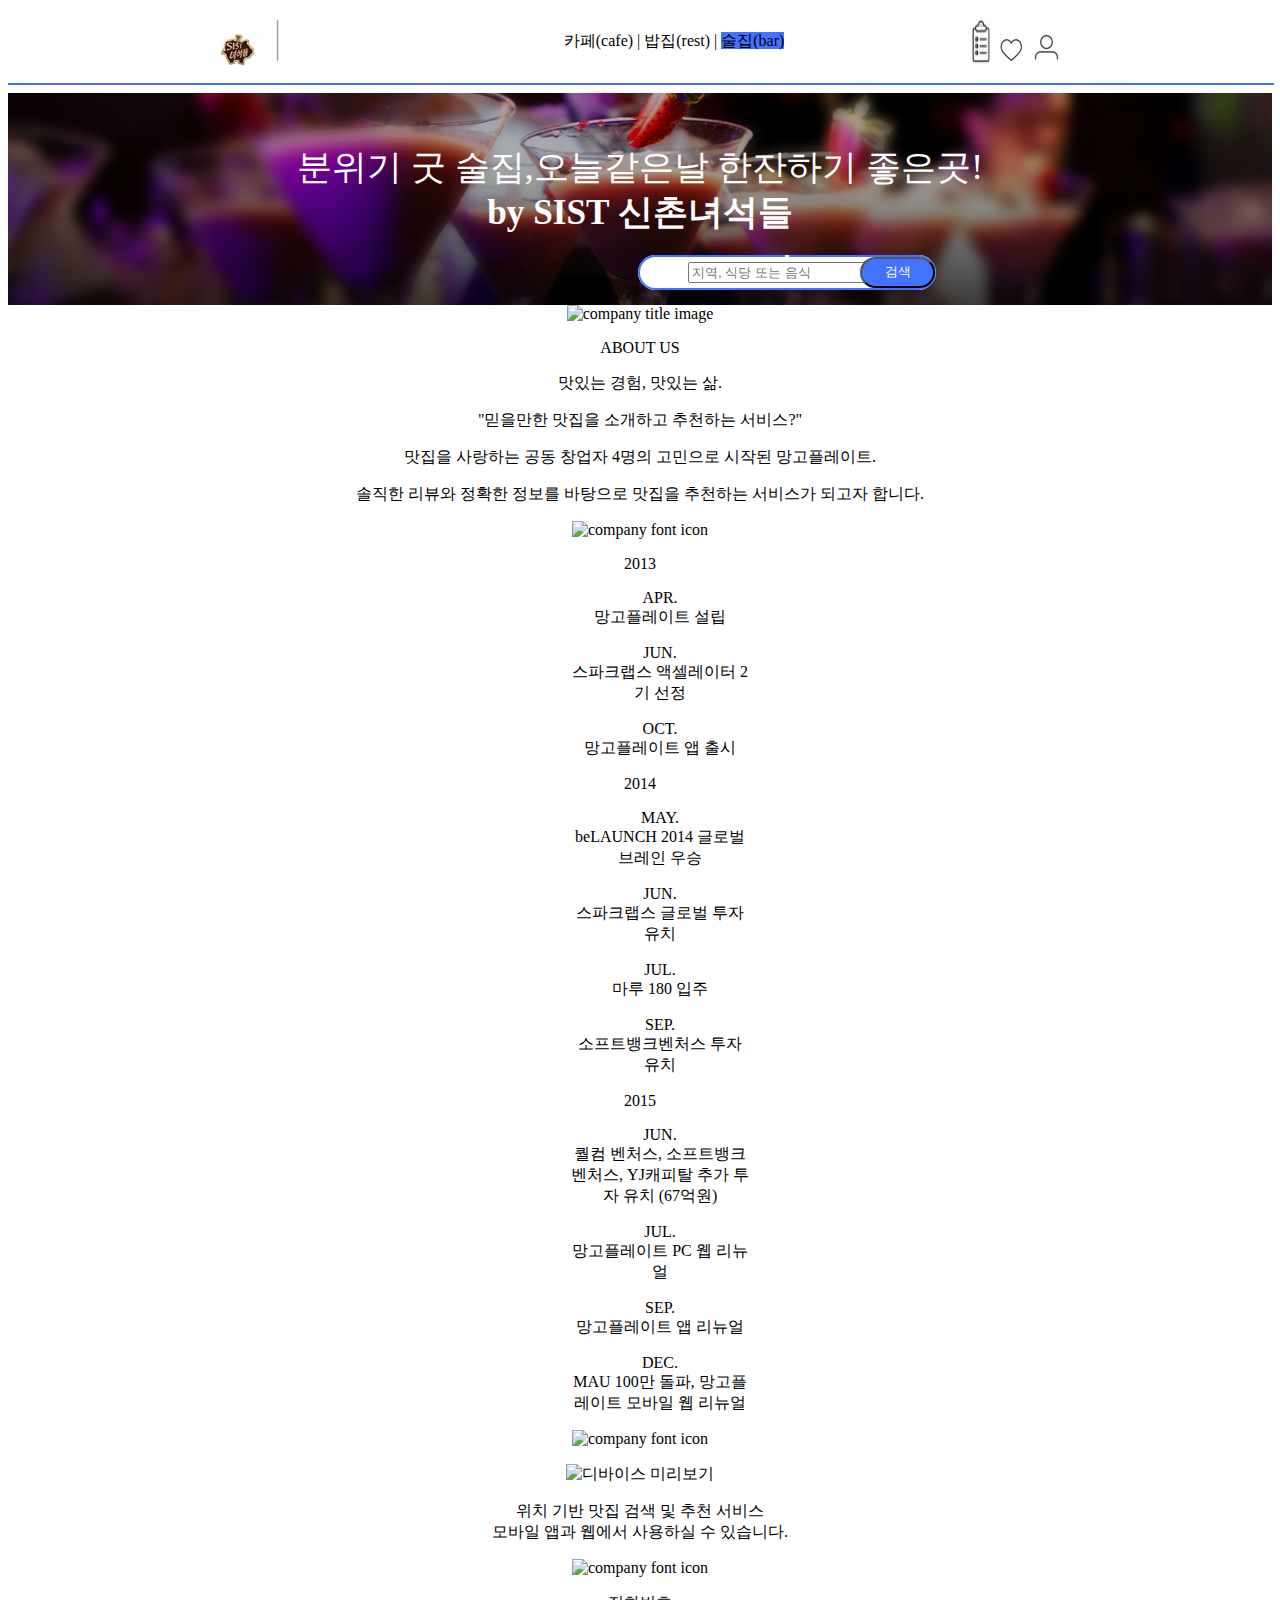
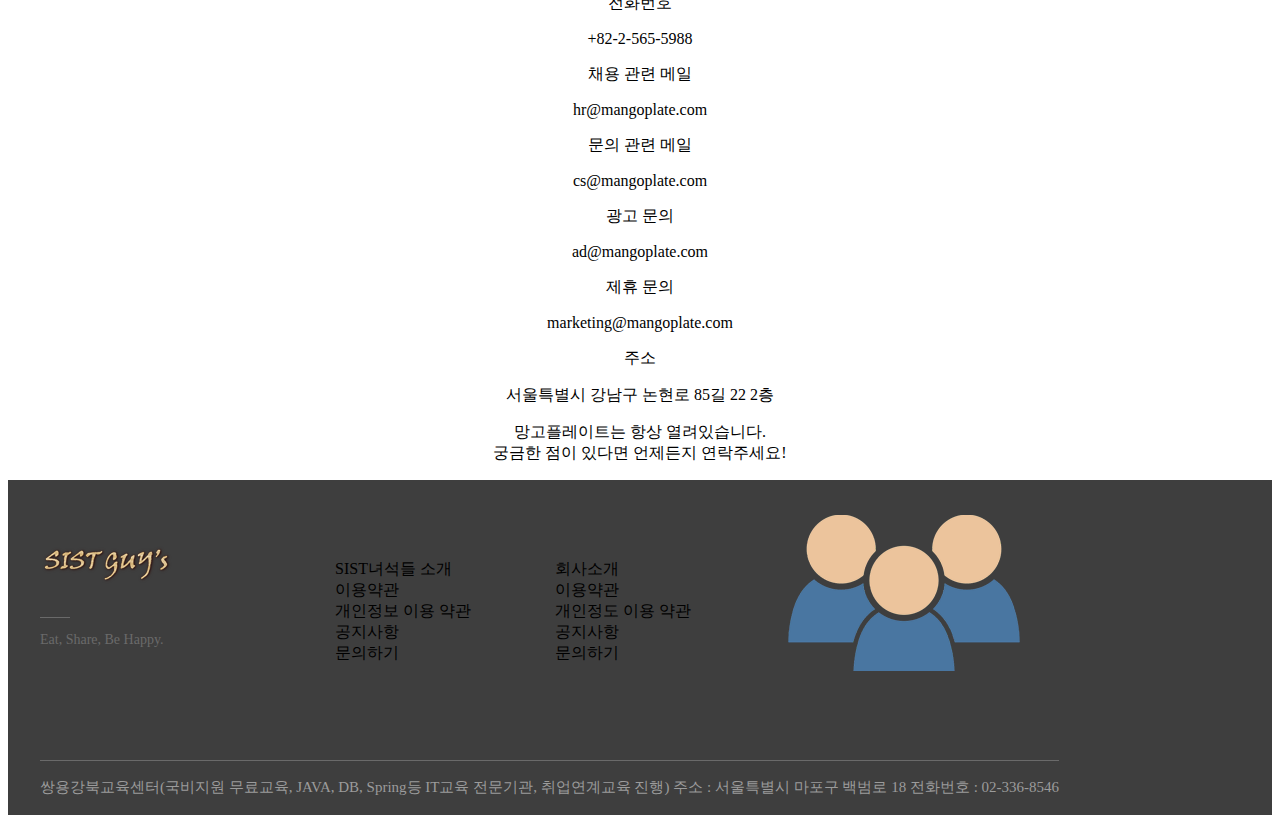
==== Team1Project/WebContent/company.html @ 11c70b36 "2017-04-06(2) 풋터완성 sul2에서 작업중" ====
<!DOCTYPE html PUBLIC "-//W3C//DTD HTML 4.01 Transitional//EN" "http://www.w3.org/TR/html4/loose.dtd">
<html>
<head>
<meta http-equiv="Content-Type" content="text/html; charset=EUC-KR">
<title>sul</title>
<style>



.sub_wrap {
		width: 68%;
	
}


#menu {
	width:68%;
    height:50px;
}
#menu2 {
    margin: 0 auto;
    width: 68%;
    height: 30px;
    padding-left: 1px;
 
}

body {
    min-width: 1200px;
    background-color: #fff;
}
a {
    text-decoration: none;
    outline: none;
    color: black;
    
 }
 
 
#sub_top {
    width: 68%;
    height: 150px;
   
}

   #group{
      width: 70%;
      background-color: grey;
   }
   #group p{
      width: 31%;
      height: 33%;
      background-color:black;
  	  margin-right:1%;
  	  margin-left:1%;
   
      float: left;
   }
   #group p:HOVER img{
   		filter:alpha(opacity=50); opacity:.50;
   		
   }
.top_image {
  
    border-radius: 50%;
    box-sizing: border-box;
    overflow: hidden;
    position: relative;
}



#menu #menu2 a.cafe:hover{ background-color:#ff4848;}
#menu #menu2 a.bob:hover{ background-color:#f5c041;}
#menu #menu2 a.pub{background-color:#4372fe; }
.main-header {
    background-image: url('images/main/cafe_main_image_pub.png');
}


.pg-main .main-header {
    padding-top: 150px;
}
.pg-main .main-header {
    overflow: hidden;
    position: relative;
    padding-top: 52px;
    text-align: center;
    background-position: center;
    background-size: cover;
}
header, h1 {
    font-size: 100%;
}
.pg-main .main-header:before {
    content: '';
    display: block;
    position: absolute;
    top: 0;
    right: 0;
    bottom: 0;
    left: 0;
    z-index: 0;
    height: 100%;
    width: 100%;
    background-color: rgba(0,0,0,0.3);
}
.pg-main .main-header .title {
    width: 720px;
    font-size: 2.2rem;
    line-height: 45px;
}
.pg-main .main-header .title {
    position: relative;
    z-index: 1;
    margin: 0 auto;
   	color: #ffffff;
   
}
.pg-main .main-header .options a {
    position: relative;
    padding-left: 10px;
    font-size: 0.813rem;
    color: #ffffff;
    line-height: 14px;
    text-decoration: underline;
}
* {
    -webkit-tap-highlight-color: transparent;
}
p {
    display: block;
    
}
.pg-main .main-header .main-search {
    position: relative;
    /* margin: 10px 10px 15px 10px; */
    height: 15px;
    border: 1px solid #ff792a;
    border-radius: 60px;
    background-color: #ffffff;
}
.pg-main .main-header .main-search {
    margin-left: 630px;	
    margin-bottom: 15px;
    margin-top: 20px;
    height: 15px;
  	width: 270px;
    border: 2px solid #4372fe;
    border-radius: 80px;
}
.shortcut-app.type-main {
    padding: 21px 40px 0px 40px;
    height: 110px;
    text-align: right;
    margin-top: 50px;
    padding-left: 50px;
    padding-top: 30px;
   
}
.pg-main .main-header {
    overflow: hidden;
    position: relative;
    padding-top: 52px;
    text-align: center;
    background-position: center;
    background-size: cover;
}
.pg-main .main-header .main-search .search-word {
    position: absolute;
    top:  5px;
    right: 110px;
    bottom: 0;
    left: 48px;
}
.pg-main .main-header .main-search .btn-search {
   width: 75px;
   border-radius: 50px;
    
}
.pg-main .main-header .main-search .btn-search {
    display: block;
    position: absolute;
    top: 0;
    right: -1px;

    color: #ffffff;
  
    background-color:#4372fe;
    height: 100%;
    -webkit-appearance: none;
}
h2{
	color: #4372fe;
}

.body_body2{
min-height: 1150px;
}
.footer{
text-align: left;
position:  relative;
background-color: #3e3e3e;
margin: 0;
padding: 0;
color: #9b9b9b;
}
.inner{
	margin: 0 auto;
	padding-top:65px;
	min-height: 270px;
	width: 1200px;
	position: relative;
	display: block;
}
.btn-mp{
	background:url(images/main/ǲ�ͷΰ�.png) no-repeat;
	width: 140px;
	height: 44px;
	display:block;
	text-indent: -9999px;
}
.subtitle{
	position:absolute;
	margin-top: 28px;
	padding-top: 15px;
	font-size: 0.875rem;
	color: #6a6a6a;
}
.subtitle:before{
	content: '';
	display: block;
	position: absolute;
	top: 0;
	left: 0;
	height: 1px;
	width: 30px;
	background-color: #6a6a6a;
}
.links-external{	
	position: absolute;
	top: 58px;
	left:250px;
	width:614px;
	color: #9b9b9b;
	margin: 5px;
	
	
}
.list-links {
    float: left;
    
}
.foot_foot{
	position: absolute;
    top: 280px;
    padding-top: 15px;
    border-top: 1px solid #6a6a6a;
}
.foot_foot_wrap{
    font-size: 15px;
    line-height: 23px;
    word-break: keep-all;
}
.foot_image{
	position: absolute;
	right:200px;
	top: 0px;
}

li{
list-style: none;
width: 180px;
}
</style>
</head>
<body>
	<center>
	<div class="body_main">
		<div class="body_top">
		
			<table id="menu">
			<tr>
				<td width="20%" id="menu1" ><a href="main.jsp"><img src="images/main/logo.jpg"></a> <img src="images/main/menu_bar.JPG" height="70%"></td>
	   			<td width="40%" id="menu2" align="center"> <a href="cafe.jsp;" class="cafe">ī��(cafe)</a>&nbsp;|
	   			 <a href="bob.jsp;" class="bob">����(rest)</a>&nbsp;|
	   			 <a href="sul.jsp;" class="pub" id="sul">����(bar)</a></td>
	   			 
	   			<td width="40%" id="menu3" ><img src="images/main/menu_list.jpg" width="27%" height="80%"><img src="images/main/heart.jpg"><a href="newmember.jsp" class="bob"><img src="images/main/informaiton.jpg"></td></tr>
	   			</table>
	</div>
		<hr style="border: 1px solid #4372fe;" width="100%"> 
		
		<main class="pg-main">
			<article class="contents main-padding">
				<header class="main-header">
	
	      <p class="title">������ �� ����,���ð����� �����ϱ� ������!</p>
	      <h1 class="title">by SIST ���̳༮��</h1>
	
	    
	
	      <!-- ��ü �˻� -->
	      <fieldset class="main-search ng-scope" ng-controller="mp20_main_search_suggest_controller">
	        <legend></legend>
	
	        <label class="search-word" for="main-search">
	         <input id="main-search" name="main-search" type="text" ng-model="keyword" placeholder="����, �Ĵ� �Ǵ� ����" autocomplete="off" onclick="common_ga('PG_MAIN', 'CLICK_SEARCH_MAIN')" ng-click="open_search_layer()" ng-keyup="change_keyword($event)" class="ng-pristine ng-untouched ng-valid">
	        
	        </label>
	
	        <input class="btn-search" type="submit" value="�˻�" onclick="common_ga('PG_MAIN', 'CLICK_KEYWORD_SEARCH');" ng-click="go_to_search()">
	      </fieldset>
	
	
		
	    </header>
			</article>
		</main>
<div ng-app="mp20App">
<!-- ���� ���� -->
<main class="pg-company">
  <div class="company_wrapper">
    <div class="title">

      <div class="title-wrapper">
        <img src="https://mp-seoul-image-production-s3.mangoplate.com/web/resources/ezszs8renvm0sugz.png" alt="company title image" width="100" class="aboutUs"/>
        <p>
          ABOUT US
        </p>
        <!--<p class="line"></p>-->
        <p class="small-word">���ִ� ����, ���ִ� ��.</p>
      </div>
    </div>
    <div class="company-content-wrap">
      <div class="vision">
        <p class="orange-font">"�������� ������ �Ұ��ϰ� ��õ�ϴ� ����?"</p>
        <p>������ ����ϴ� ���� â���� 4���� �������� ���۵� �����÷���Ʈ.</p>
        <p>������ ����� ��Ȯ�� ������ �������� ������ ��õ�ϴ� ���񽺰� �ǰ��� �մϴ�.
        </p>
      </div>

      <!-- ȸ�� history ���� -->
      <div class="company_section">
        <p class="com_title">
          <img src="https://mp-seoul-image-production-s3.mangoplate.com/web/resources/bzljg-ed6ebtafxl.png" alt="company font icon" width="70"/>
        </p>
      </div>

      <!-- ���� ���� -->

          <div class="com_story left">
            <p class="com_title">2013</p>
                <div class="com_txt" id="horizontal">
                  <ul>
                    <li class="com_month"> APR. </li>
                    <li> �����÷���Ʈ ���� </li>
                  </ul>
                </div>
                <div class="com_txt" id="horizontal">
                  <ul>
                    <li class="com_month"> JUN. </li>
                    <li> ����ũ���� �׼������� 2�� ���� </li>
                  </ul>
                </div>
                <div class="com_txt" id="horizontal">
                  <ul>
                    <li class="com_month"> OCT. </li>
                    <li> �����÷���Ʈ �� ��� </li>
                  </ul>
                </div>
          </div>
          <div class="com_story left">
            <p class="com_title">2014</p>
                <div class="com_txt" id="horizontal">
                  <ul>
                    <li class="com_month"> MAY. </li>
                    <li> beLAUNCH 2014 �۷ι� �극�� ��� </li>
                  </ul>
                </div>
                <div class="com_txt" id="horizontal">
                  <ul>
                    <li class="com_month"> JUN. </li>
                    <li> ����ũ���� �۷ι� ���� ��ġ </li>
                  </ul>
                </div>
                <div class="com_txt" id="horizontal">
                  <ul>
                    <li class="com_month"> JUL. </li>
                    <li> ���� 180 ���� </li>
                  </ul>
                </div>
                <div class="com_txt" id="horizontal">
                  <ul>
                    <li class="com_month"> SEP. </li>
                    <li> ����Ʈ��ũ��ó�� ���� ��ġ </li>
                  </ul>
                </div>
          </div>
          <div class="com_story left">
            <p class="com_title">2015</p>
                <div class="com_txt" id="horizontal">
                  <ul>
                    <li class="com_month"> JUN. </li>
                    <li> ���� ��ó��, ����Ʈ��ũ ��ó��, YJĳ��Ż �߰� ���� ��ġ (67���) </li>
                  </ul>
                </div>
                <div class="com_txt" id="horizontal">
                  <ul>
                    <li class="com_month"> JUL. </li>
                    <li> �����÷���Ʈ PC �� ������ </li>
                  </ul>
                </div>
                <div class="com_txt" id="horizontal">
                  <ul>
                    <li class="com_month"> SEP. </li>
                    <li> �����÷���Ʈ �� ������ </li>
                  </ul>
                </div>
                <div class="com_txt" id="horizontal">
                  <ul>
                    <li class="com_month"> DEC. </li>
                    <li> MAU 100�� ����, �����÷���Ʈ ����� �� ������ </li>
                  </ul>
                </div>
          </div>
      <!-- ���� ���� -->

      <!-- product ���� -->
      <div class="product_wrapper">
        <div class="company_section">
          <p class="com_title">
            <img src="https://mp-seoul-image-production-s3.mangoplate.com/web/resources/o3dd4csrbykbxw_g.png" alt="company font icon" width="70"/>
          </p>
        </div>
        <p>
          <img src="https://mp-seoul-image-production-s3.mangoplate.com/web/resources/a3u8p83xnzu2xf5g.png" alt="����̽� �̸�����" width="172.8" class="device-img">
        </p>
        <p class="txt_white">��ġ ��� ���� �˻� �� ��õ ���� <br/> ����� �۰� ������ ����Ͻ� �� �ֽ��ϴ�.</p>
        <div id="contact"></div>
      </div>

      <!-- Contact ���� -->
      <div class="company_section">
        <p class="com_title">
          <img src="https://mp-seoul-image-production-s3.mangoplate.com/web/resources/6n5lje0lkpgv73lt.png" alt="company font icon" width="70"/>
        </p>
      </div>
      <div class="contact_wrap">
        <div class="contact">
          <div class="com_story left">
            <p class="com_title">��ȭ��ȣ</p>
            <p class="com_txt margin">+82-2-565-5988</p>
          </div>
          <div class="com_story left">
            <p class="com_title">ä�� ���� ����</p>
            <p class="com_txt margin"><a href="mailto:hr@mangoplate.com">hr@mangoplate.com</a></p>
          </div>
          <div class="com_story left">
            <p class="com_title">���� ���� ����</p>
            <p class="com_txt margin"><a href="mailto:cs@mangoplate.com">cs@mangoplate.com</a></p>
          </div>
          <div class="com_story left">
            <p class="com_title">���� ����</p>
            <p class="com_txt margin"><a href="mailto:ad@mangoplate.com">ad@mangoplate.com</a></p>
          </div>
          <div class="com_story left">
            <p class="com_title">���� ����</p>
            <p class="com_txt margin"><a href="mailto:marketing@mangoplate.com">marketing@mangoplate.com</a></p>
          </div>
          <div class="com_story left">
            <p class="com_title">�ּ�</p>
            <p class="com_txt margin">����Ư���� ������ ������ 85�� 22 2��</p>
          </div>
        </div>
        <div class="com_map daum_map_wrap"></div>
      </div>
      <p class="line"></p>
      <p class="word">�����÷���Ʈ�� �׻� �����ֽ��ϴ�. <br/>�ñ��� ���� �ִٸ� �������� �����ּ���!</p>
      <p class="line bottom"></p>
    </div>
  </div>
</main>
</div>
</div>
</center>
	<div class="footer">
		<div class="inner">
			<a href="sul.jsp" class="btn-mp">SIST�༮��</a>
			<p class="subtitle">Eat, Share, Be Happy.</p>
	
			<div class="links-external">
				<ul class="list-links">
					<li>
						<a href="company.html">
						SIST�༮�� �Ұ�
						</a>
					</li>
					<li>
						<a href="user_contact.html">
					�̿���
						</a>
					</li>
					<li>
						<a href="private_info.html">
					�������� �̿� ���
						</a>
					</li>
					<li>
						<a href="">
						��������
						</a>
					</li>
					<li>
						<a href="">
					�����ϱ�
						</a>
					</li>
				</ul>
				<ul class="list-links">
					<li>
						<a href="/company">
						ȸ��Ұ�
						</a>
					</li>
					<li>
						<a href="">
					�̿���
						</a>
					</li>
					<li>
						<a href="">
					�������� �̿� ���
						</a>
					</li>
					<li>
						<a href="">
						��������
						</a>
					</li>
					<li>
						<a href="">
					�����ϱ�
						</a>
					</li>
				</ul>
			</div>
			<p class="foot_image"><a href="bob.jsp;"><img src="images/main/foot.png" ></a></p>
			<div class="foot_foot">
	      		<div class="foot_foot_wrap">
	      			�ֿ밭�ϱ�������(�������� ���ᱳ��, JAVA, DB, Spring�� IT���� �������, ������豳�� ����)		�ּ� : ����Ư���� ������ ����� 18		��ȭ��ȣ : 02-336-8546
	      		</div>
	      	</div>
		</div>
	</div>
</body>
</html>
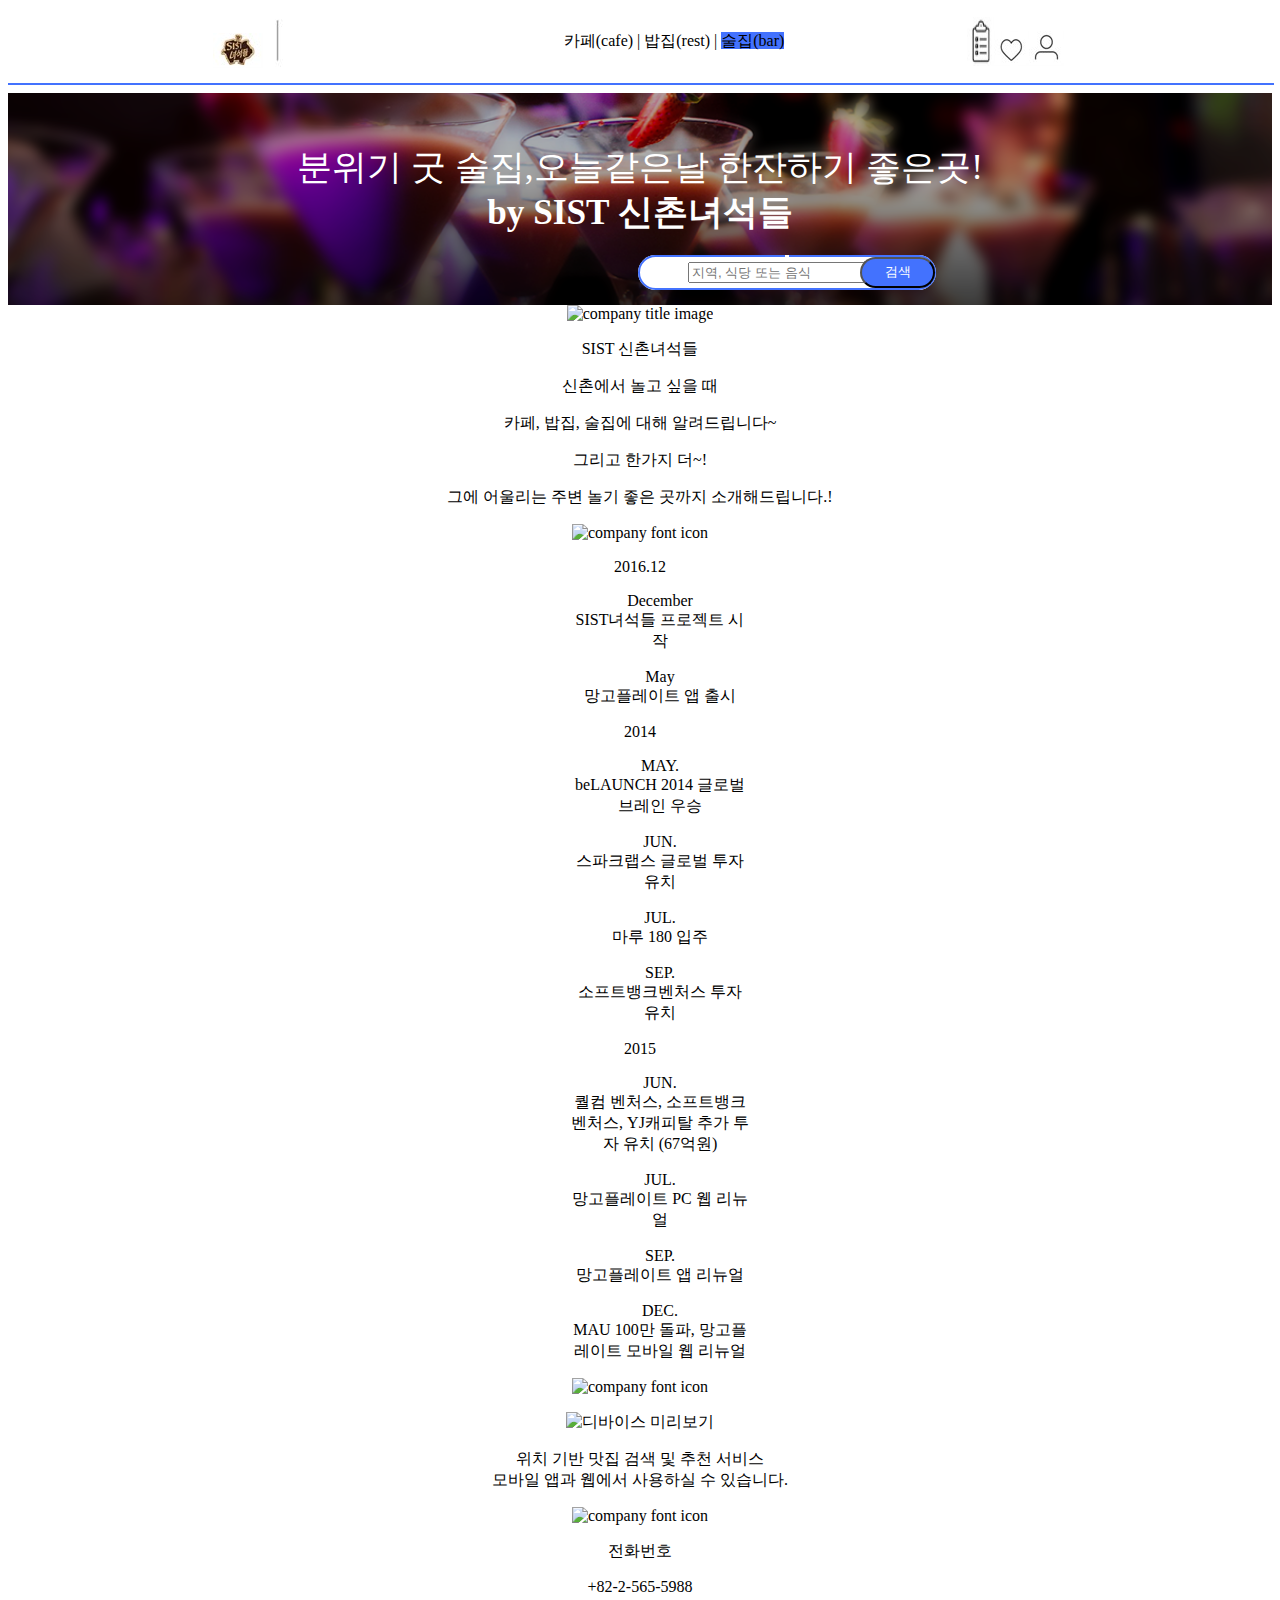
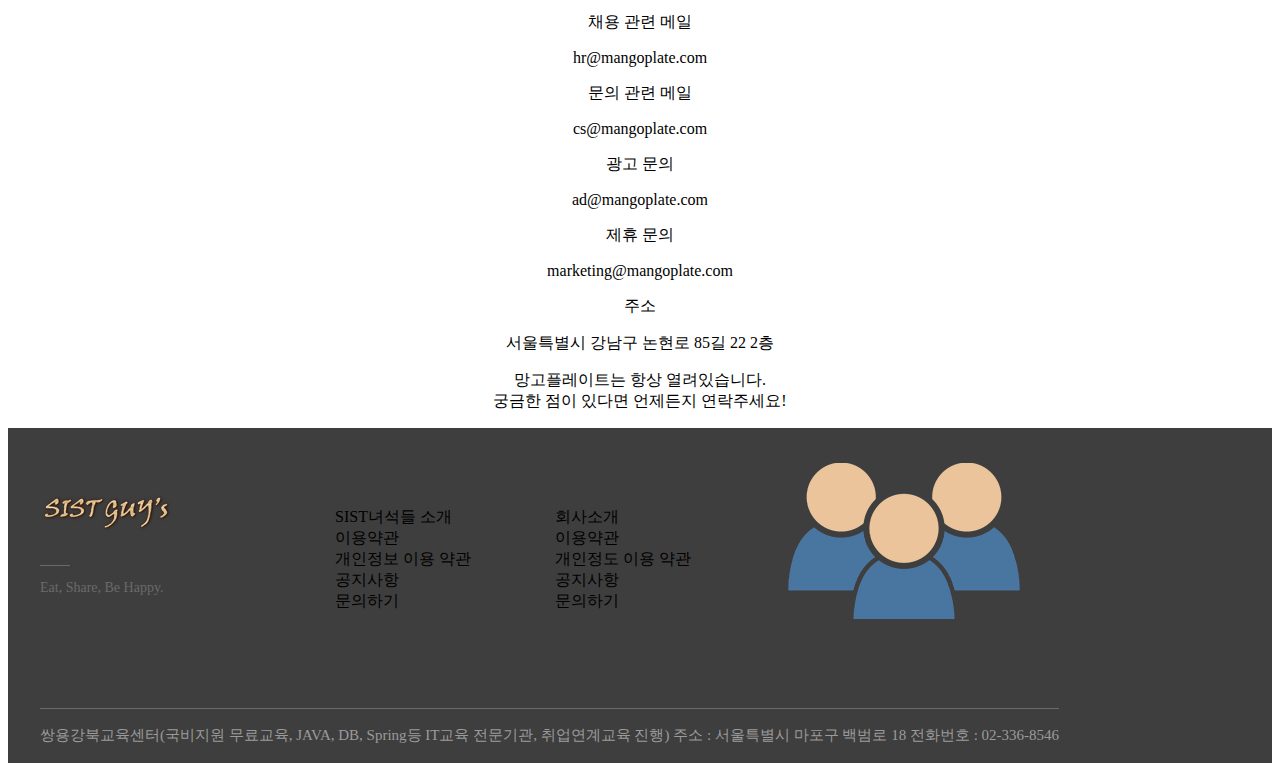
==== commit c3a1fd29: "2017-04-12 list.jsp완료 list에 foot 적용 완료 detail 연동 완료 각 cafe,bob,sul.jsp 다시 받은 후 로그인 전 후 list 아이콘 클릭 시" ====
--- a/Team1Project/WebContent/company.html
+++ b/Team1Project/WebContent/company.html
@@ -326,17 +326,17 @@
       <div class="title-wrapper">
         <img src="https://mp-seoul-image-production-s3.mangoplate.com/web/resources/ezszs8renvm0sugz.png" alt="company title image" width="100" class="aboutUs"/>
         <p>
-          ABOUT US
+          SIST ���̳༮��
         </p>
         <!--<p class="line"></p>-->
-        <p class="small-word">���ִ� ����, ���ִ� ��.</p>
+        <p class="small-word">���̿��� ��� ���� ��</p>
       </div>
     </div>
     <div class="company-content-wrap">
       <div class="vision">
-        <p class="orange-font">"�������� ������ �Ұ��ϰ� ��õ�ϴ� ����?"</p>
-        <p>������ ����ϴ� ���� â���� 4���� �������� ���۵� �����÷���Ʈ.</p>
-        <p>������ ����� ��Ȯ�� ������ �������� ������ ��õ�ϴ� ���񽺰� �ǰ��� �մϴ�.
+        <p class="orange-font">ī��, ����, ������ ���� �˷��帳�ϴ�~</p>
+        <p>�׸��� �Ѱ��� ��~!</p>
+        <p>�׿� ��︮�� �ֺ� ��� ���� ������ �Ұ��ص帳�ϴ�.!
         </p>
       </div>
 
@@ -350,22 +350,16 @@
       <!-- ���� ���� -->
 
           <div class="com_story left">
-            <p class="com_title">2013</p>
-                <div class="com_txt" id="horizontal">
-                  <ul>
-                    <li class="com_month"> APR. </li>
-                    <li> �����÷���Ʈ ���� </li>
-                  </ul>
-                </div>
-                <div class="com_txt" id="horizontal">
-                  <ul>
-                    <li class="com_month"> JUN. </li>
-                    <li> ����ũ���� �׼������� 2�� ���� </li>
-                  </ul>
-                </div>
-                <div class="com_txt" id="horizontal">
-                  <ul>
-                    <li class="com_month"> OCT. </li>
+            <p class="com_title">2016.12</p>
+                <div class="com_txt" id="horizontal">
+                  <ul>
+                    <li class="com_month">December</li>
+                    <li> SIST�༮�� ������Ʈ ���� </li>
+                  </ul>
+                </div>
+                <div class="com_txt" id="horizontal">
+                  <ul>
+                    <li class="com_month">May</li>
                     <li> �����÷���Ʈ �� ��� </li>
                   </ul>
                 </div>
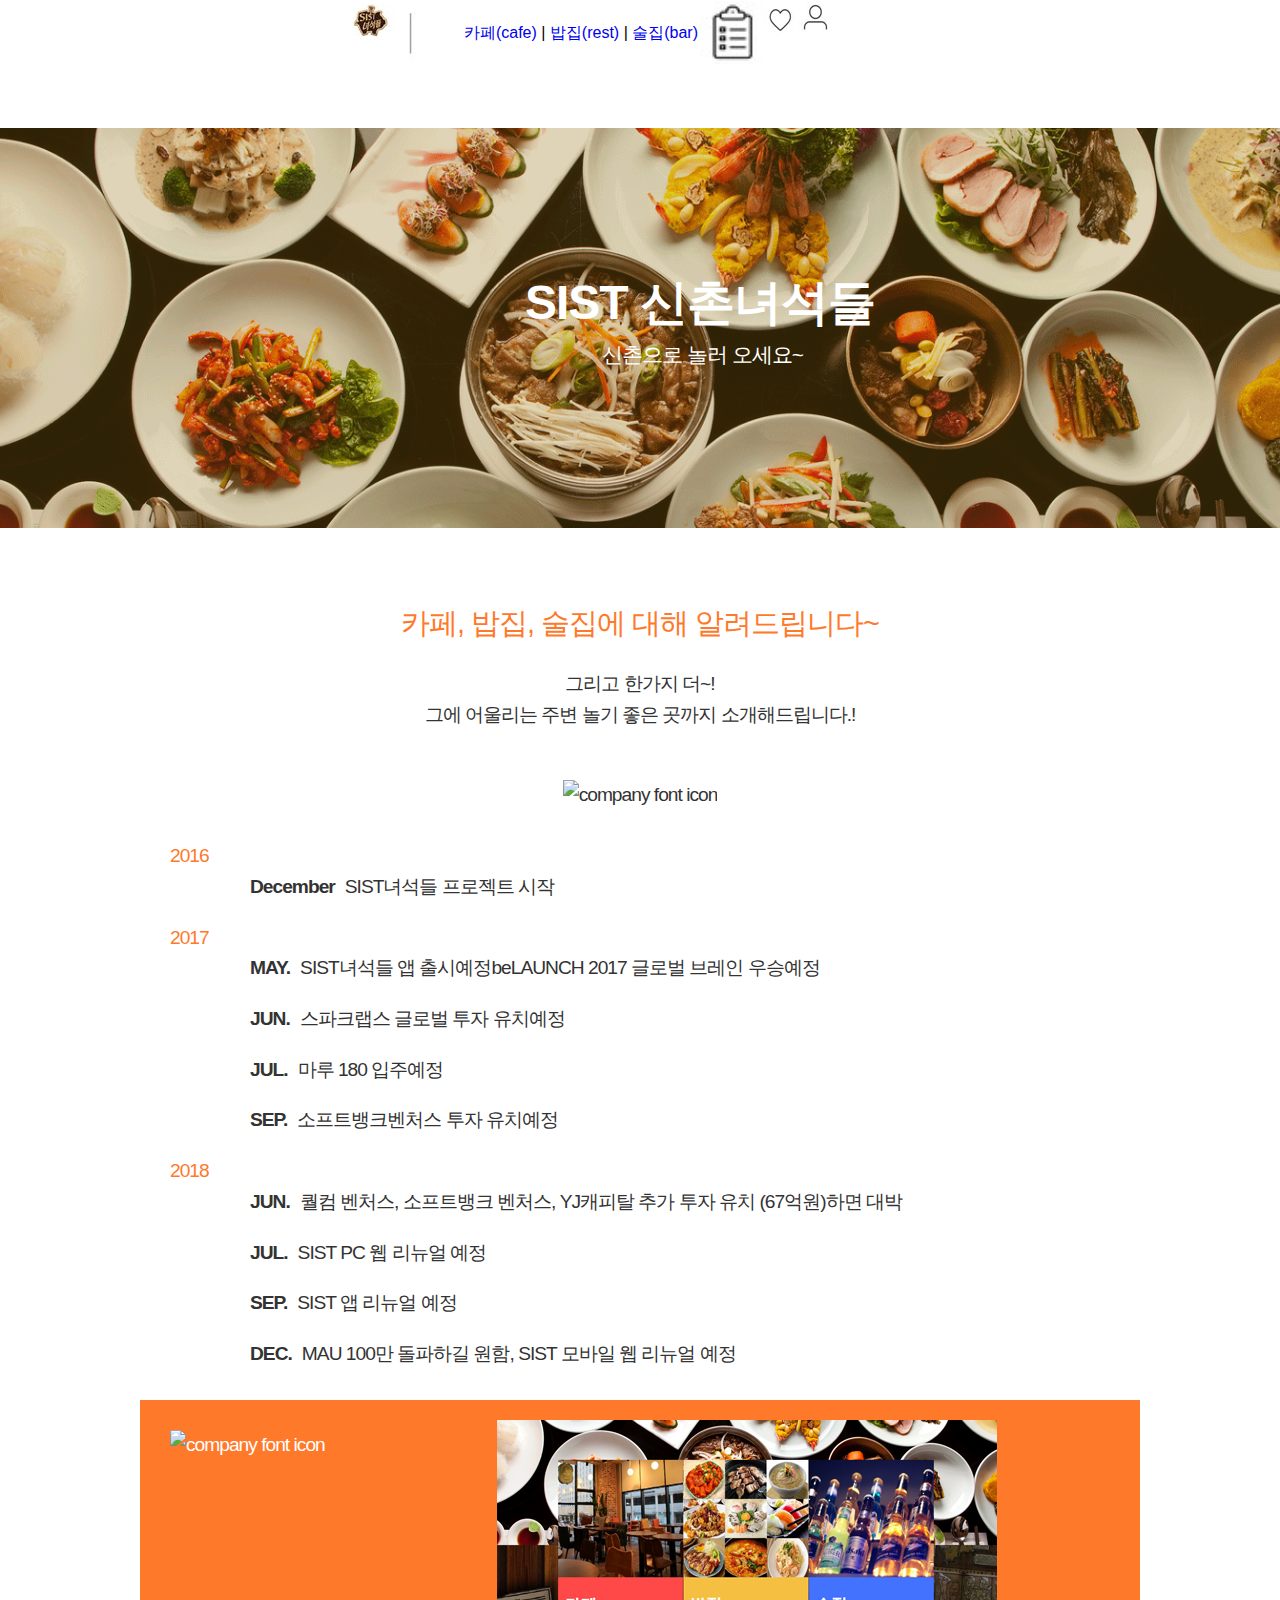
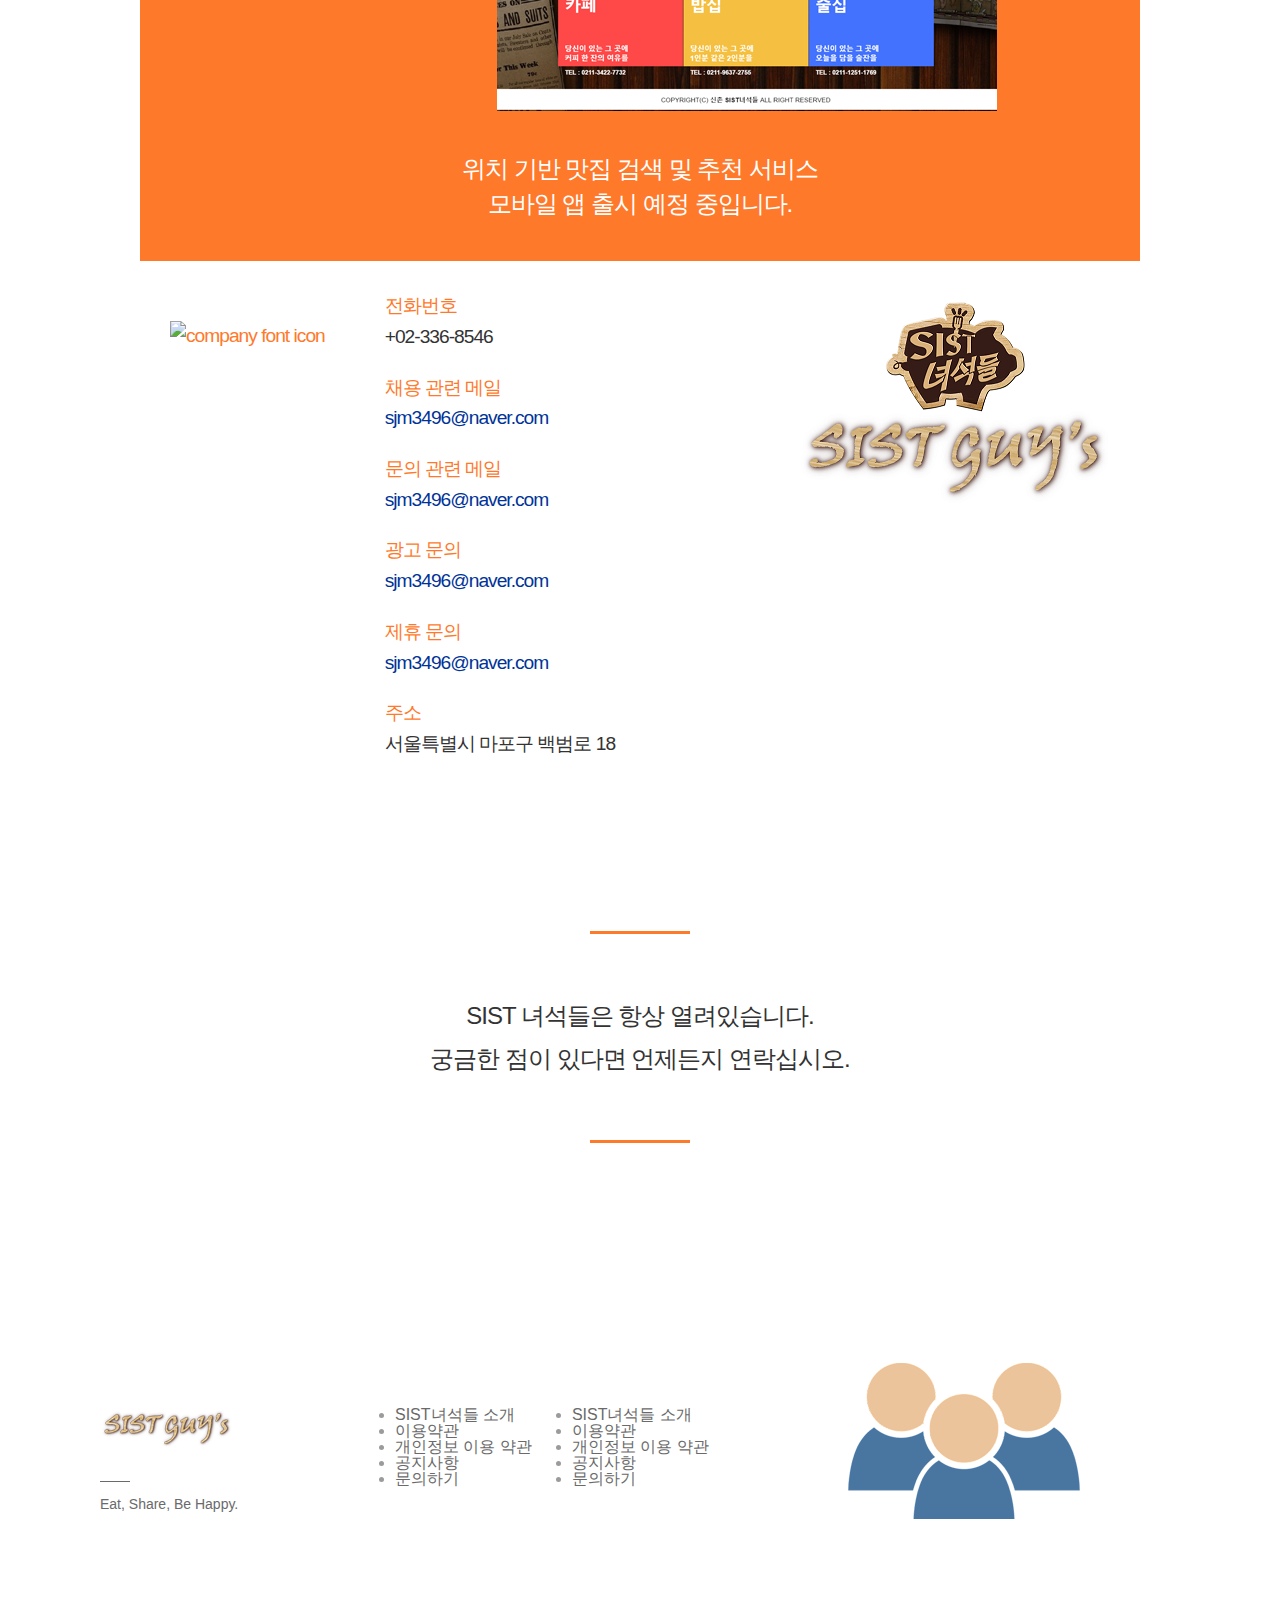
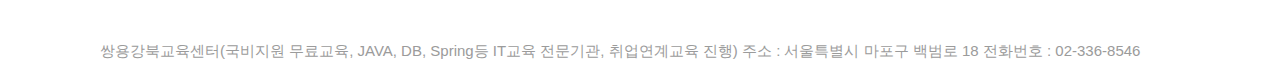
==== commit e9a42a2f: "2017-04-14 하단영역 작업중 공지사항 작업중 나머지 css까지 적용 완료 필요없는 것들 전부 지우기 list.jsp와 company.jsp 의 풋볼 영역 맞추기" ====
--- a/Team1Project/WebContent/company.html
+++ b/Team1Project/WebContent/company.html
@@ -2,206 +2,14 @@
 <html>
 <head>
 <meta http-equiv="Content-Type" content="text/html; charset=EUC-KR">
-<title>sul</title>
+<title>SIST�Ұ�</title>
+<link rel="stylesheet" media="screen" href="notice.css" />
 <style>
-
-
-
-.sub_wrap {
-		width: 68%;
-	
-}
-
-
-#menu {
-	width:68%;
-    height:50px;
-}
-#menu2 {
-    margin: 0 auto;
-    width: 68%;
-    height: 30px;
-    padding-left: 1px;
- 
-}
-
-body {
-    min-width: 1200px;
-    background-color: #fff;
-}
-a {
-    text-decoration: none;
-    outline: none;
-    color: black;
-    
- }
- 
- 
-#sub_top {
-    width: 68%;
-    height: 150px;
-   
-}
-
-   #group{
-      width: 70%;
-      background-color: grey;
-   }
-   #group p{
-      width: 31%;
-      height: 33%;
-      background-color:black;
-  	  margin-right:1%;
-  	  margin-left:1%;
-   
-      float: left;
-   }
-   #group p:HOVER img{
-   		filter:alpha(opacity=50); opacity:.50;
-   		
-   }
-.top_image {
-  
-    border-radius: 50%;
-    box-sizing: border-box;
-    overflow: hidden;
-    position: relative;
-}
-
-
-
-#menu #menu2 a.cafe:hover{ background-color:#ff4848;}
-#menu #menu2 a.bob:hover{ background-color:#f5c041;}
-#menu #menu2 a.pub{background-color:#4372fe; }
-.main-header {
-    background-image: url('images/main/cafe_main_image_pub.png');
-}
-
-
-.pg-main .main-header {
-    padding-top: 150px;
-}
-.pg-main .main-header {
-    overflow: hidden;
-    position: relative;
-    padding-top: 52px;
-    text-align: center;
-    background-position: center;
-    background-size: cover;
-}
-header, h1 {
-    font-size: 100%;
-}
-.pg-main .main-header:before {
-    content: '';
-    display: block;
-    position: absolute;
-    top: 0;
-    right: 0;
-    bottom: 0;
-    left: 0;
-    z-index: 0;
-    height: 100%;
-    width: 100%;
-    background-color: rgba(0,0,0,0.3);
-}
-.pg-main .main-header .title {
-    width: 720px;
-    font-size: 2.2rem;
-    line-height: 45px;
-}
-.pg-main .main-header .title {
-    position: relative;
-    z-index: 1;
-    margin: 0 auto;
-   	color: #ffffff;
-   
-}
-.pg-main .main-header .options a {
-    position: relative;
-    padding-left: 10px;
-    font-size: 0.813rem;
-    color: #ffffff;
-    line-height: 14px;
-    text-decoration: underline;
-}
-* {
-    -webkit-tap-highlight-color: transparent;
-}
-p {
-    display: block;
-    
-}
-.pg-main .main-header .main-search {
-    position: relative;
-    /* margin: 10px 10px 15px 10px; */
-    height: 15px;
-    border: 1px solid #ff792a;
-    border-radius: 60px;
-    background-color: #ffffff;
-}
-.pg-main .main-header .main-search {
-    margin-left: 630px;	
-    margin-bottom: 15px;
-    margin-top: 20px;
-    height: 15px;
-  	width: 270px;
-    border: 2px solid #4372fe;
-    border-radius: 80px;
-}
-.shortcut-app.type-main {
-    padding: 21px 40px 0px 40px;
-    height: 110px;
-    text-align: right;
-    margin-top: 50px;
-    padding-left: 50px;
-    padding-top: 30px;
-   
-}
-.pg-main .main-header {
-    overflow: hidden;
-    position: relative;
-    padding-top: 52px;
-    text-align: center;
-    background-position: center;
-    background-size: cover;
-}
-.pg-main .main-header .main-search .search-word {
-    position: absolute;
-    top:  5px;
-    right: 110px;
-    bottom: 0;
-    left: 48px;
-}
-.pg-main .main-header .main-search .btn-search {
-   width: 75px;
-   border-radius: 50px;
-    
-}
-.pg-main .main-header .main-search .btn-search {
-    display: block;
-    position: absolute;
-    top: 0;
-    right: -1px;
-
-    color: #ffffff;
-  
-    background-color:#4372fe;
-    height: 100%;
-    -webkit-appearance: none;
-}
-h2{
-	color: #4372fe;
-}
-
-.body_body2{
-min-height: 1150px;
-}
 .footer{
 text-align: left;
 position:  relative;
-background-color: #3e3e3e;
-margin: 0;
+background-color: white;
+margin-left: 100px;
 padding: 0;
 color: #9b9b9b;
 }
@@ -249,13 +57,15 @@
 }
 .list-links {
     float: left;
-    
+}
+.list_a{
+	color: #6a6a6a;
 }
 .foot_foot{
 	position: absolute;
     top: 280px;
     padding-top: 15px;
-    border-top: 1px solid #6a6a6a;
+    top: 1px solid #6a6a6a;
 }
 .foot_foot_wrap{
     font-size: 15px;
@@ -268,10 +78,7 @@
 	top: 0px;
 }
 
-li{
-list-style: none;
-width: 180px;
-}
+
 </style>
 </head>
 <body>
@@ -288,38 +95,12 @@
 	   			 
 	   			<td width="40%" id="menu3" ><img src="images/main/menu_list.jpg" width="27%" height="80%"><img src="images/main/heart.jpg"><a href="newmember.jsp" class="bob"><img src="images/main/informaiton.jpg"></td></tr>
 	   			</table>
+		</div>
+		<hr style="border: 1px solid #4372fe;" width="100%"> 
 	</div>
-		<hr style="border: 1px solid #4372fe;" width="100%"> 
 		
-		<main class="pg-main">
-			<article class="contents main-padding">
-				<header class="main-header">
-	
-	      <p class="title">������ �� ����,���ð����� �����ϱ� ������!</p>
-	      <h1 class="title">by SIST ���̳༮��</h1>
-	
-	    
-	
-	      <!-- ��ü �˻� -->
-	      <fieldset class="main-search ng-scope" ng-controller="mp20_main_search_suggest_controller">
-	        <legend></legend>
-	
-	        <label class="search-word" for="main-search">
-	         <input id="main-search" name="main-search" type="text" ng-model="keyword" placeholder="����, �Ĵ� �Ǵ� ����" autocomplete="off" onclick="common_ga('PG_MAIN', 'CLICK_SEARCH_MAIN')" ng-click="open_search_layer()" ng-keyup="change_keyword($event)" class="ng-pristine ng-untouched ng-valid">
-	        
-	        </label>
-	
-	        <input class="btn-search" type="submit" value="�˻�" onclick="common_ga('PG_MAIN', 'CLICK_KEYWORD_SEARCH');" ng-click="go_to_search()">
-	      </fieldset>
-	
-	
-		
-	    </header>
-			</article>
-		</main>
-<div ng-app="mp20App">
 <!-- ���� ���� -->
-<main class="pg-company">
+<div class="pg-company">
   <div class="company_wrapper">
     <div class="title">
 
@@ -329,7 +110,7 @@
           SIST ���̳༮��
         </p>
         <!--<p class="line"></p>-->
-        <p class="small-word">���̿��� ��� ���� ��</p>
+        <p class="small-word">�������� � ������~</p>
       </div>
     </div>
     <div class="company-content-wrap">
@@ -342,79 +123,75 @@
 
       <!-- ȸ�� history ���� -->
       <div class="company_section">
-        <p class="com_title">
+        <div class="history">
           <img src="https://mp-seoul-image-production-s3.mangoplate.com/web/resources/bzljg-ed6ebtafxl.png" alt="company font icon" width="70"/>
-        </p>
+        </div>
       </div>
 
       <!-- ���� ���� -->
 
           <div class="com_story left">
-            <p class="com_title">2016.12</p>
+            <p class="com_title">2016</p>
                 <div class="com_txt" id="horizontal">
                   <ul>
                     <li class="com_month">December</li>
                     <li> SIST�༮�� ������Ʈ ���� </li>
                   </ul>
                 </div>
-                <div class="com_txt" id="horizontal">
-                  <ul>
-                    <li class="com_month">May</li>
-                    <li> �����÷���Ʈ �� ��� </li>
-                  </ul>
-                </div>
-          </div>
-          <div class="com_story left">
-            <p class="com_title">2014</p>
+          </div>
+          <div class="com_story left">
+            <p class="com_title">2017</p>
                 <div class="com_txt" id="horizontal">
                   <ul>
                     <li class="com_month"> MAY. </li>
-                    <li> beLAUNCH 2014 �۷ι� �극�� ��� </li>
+                    <li> SIST�༮�� �� ��ÿ��� </li>
+                    <li><br/></li>
+                    <li> beLAUNCH 2017 �۷ι� �극�� ��¿��� </li>
                   </ul>
                 </div>
                 <div class="com_txt" id="horizontal">
                   <ul>
                     <li class="com_month"> JUN. </li>
-                    <li> ����ũ���� �۷ι� ���� ��ġ </li>
+                    <li> ����ũ���� �۷ι� ���� ��ġ���� </li>
                   </ul>
                 </div>
                 <div class="com_txt" id="horizontal">
                   <ul>
                     <li class="com_month"> JUL. </li>
-                    <li> ���� 180 ���� </li>
+                    <li> ���� 180 ���ֿ��� </li>
                   </ul>
                 </div>
                 <div class="com_txt" id="horizontal">
                   <ul>
                     <li class="com_month"> SEP. </li>
-                    <li> ����Ʈ��ũ��ó�� ���� ��ġ </li>
-                  </ul>
-                </div>
-          </div>
-          <div class="com_story left">
-            <p class="com_title">2015</p>
+                    <li> ����Ʈ��ũ��ó�� ���� ��ġ���� </li>
+                  </ul>
+                </div>
+          </div>
+          <div class="com_story left">
+            <p class="com_title">2018</p>
                 <div class="com_txt" id="horizontal">
                   <ul>
                     <li class="com_month"> JUN. </li>
-                    <li> ���� ��ó��, ����Ʈ��ũ ��ó��, YJĳ��Ż �߰� ���� ��ġ (67���) </li>
+                    <li> ���� ��ó��, ����Ʈ��ũ ��ó��, YJĳ��Ż �߰� ���� ��ġ (67���)�ϸ� ��� </li>
                   </ul>
                 </div>
                 <div class="com_txt" id="horizontal">
                   <ul>
                     <li class="com_month"> JUL. </li>
-                    <li> �����÷���Ʈ PC �� ������ </li>
+                    <li> SIST PC �� ������ ���� </li>
                   </ul>
                 </div>
                 <div class="com_txt" id="horizontal">
                   <ul>
                     <li class="com_month"> SEP. </li>
-                    <li> �����÷���Ʈ �� ������ </li>
+                    <li> SIST �� ������ ���� </li>
                   </ul>
                 </div>
                 <div class="com_txt" id="horizontal">
                   <ul>
                     <li class="com_month"> DEC. </li>
-                    <li> MAU 100�� ����, �����÷���Ʈ ����� �� ������ </li>
+                    <li> MAU 100�� �����ϱ� ����, SIST ����� �� ������ ���� </li>
                   </ul>
                 </div>
           </div>
@@ -428,9 +205,9 @@
           </p>
         </div>
         <p>
-          <img src="https://mp-seoul-image-production-s3.mangoplate.com/web/resources/a3u8p83xnzu2xf5g.png" alt="����̽� �̸�����" width="172.8" class="device-img">
+          <img src="images/main/company1.jpg" alt="����̽� �̸�����" width="172.8" class="device-img">
         </p>
-        <p class="txt_white">��ġ ��� ���� �˻� �� ��õ ���� <br/> ����� �۰� ������ ����Ͻ� �� �ֽ��ϴ�.</p>
+        <p class="txt_white">��ġ ��� ���� �˻� �� ��õ ���� <br/> ����� �� ��� ���� ���Դϴ�.</p>
         <div id="contact"></div>
       </div>
 
@@ -444,102 +221,102 @@
         <div class="contact">
           <div class="com_story left">
             <p class="com_title">��ȭ��ȣ</p>
-            <p class="com_txt margin">+82-2-565-5988</p>
+            <p class="com_txt margin">+02-336-8546</p>
           </div>
           <div class="com_story left">
             <p class="com_title">ä�� ���� ����</p>
-            <p class="com_txt margin"><a href="mailto:hr@mangoplate.com">hr@mangoplate.com</a></p>
+            <p class="com_txt margin"><a href="mailto:hr@mangoplate.com">sjm3496@naver.com</a></p>
           </div>
           <div class="com_story left">
             <p class="com_title">���� ���� ����</p>
-            <p class="com_txt margin"><a href="mailto:cs@mangoplate.com">cs@mangoplate.com</a></p>
+            <p class="com_txt margin"><a href="mailto:cs@mangoplate.com">sjm3496@naver.com</a></p>
           </div>
           <div class="com_story left">
             <p class="com_title">���� ����</p>
-            <p class="com_txt margin"><a href="mailto:ad@mangoplate.com">ad@mangoplate.com</a></p>
+            <p class="com_txt margin"><a href="mailto:ad@mangoplate.com">sjm3496@naver.com</a></p>
           </div>
           <div class="com_story left">
             <p class="com_title">���� ����</p>
-            <p class="com_txt margin"><a href="mailto:marketing@mangoplate.com">marketing@mangoplate.com</a></p>
+            <p class="com_txt margin"><a href="mailto:marketing@mangoplate.com">sjm3496@naver.com</a></p>
           </div>
           <div class="com_story left">
             <p class="com_title">�ּ�</p>
-            <p class="com_txt margin">����Ư���� ������ ������ 85�� 22 2��</p>
+            <p class="com_txt margin">����Ư���� ������ ����� 18</p>
           </div>
         </div>
-        <div class="com_map daum_map_wrap"></div>
-      </div>
+        <div><img alt="companylogo" src="images/main/company.jpg"></div>
+      </div>
+      
       <p class="line"></p>
-      <p class="word">�����÷���Ʈ�� �׻� �����ֽ��ϴ�. <br/>�ñ��� ���� �ִٸ� �������� �����ּ���!</p>
+      <p class="word">SIST �༮���� �׻� �����ֽ��ϴ�. <br/>�ñ��� ���� �ִٸ� �������� �����ʽÿ�.</p>
       <p class="line bottom"></p>
     </div>
   </div>
-</main>
-</div>
 </div>
 </center>
+	<!-- �ϴܿ��� -->
 	<div class="footer">
 		<div class="inner">
-			<a href="sul.jsp" class="btn-mp">SIST�༮��</a>
+			<a href="" class="btn-mp">SIST�༮��</a>
 			<p class="subtitle">Eat, Share, Be Happy.</p>
 	
 			<div class="links-external">
 				<ul class="list-links">
 					<li>
-						<a href="company.html">
+						<a href="company.html" class="list_a">
 						SIST�༮�� �Ұ�
 						</a>
 					</li>
 					<li>
-						<a href="user_contact.html">
+						<a href="user_contact.html" class="list_a">
 					�̿���
 						</a>
 					</li>
 					<li>
-						<a href="private_info.html">
+						<a href="private_info.html" class="list_a">
 					�������� �̿� ���
 						</a>
 					</li>
 					<li>
-						<a href="">
+						<a href="" class="list_a">
 						��������
 						</a>
 					</li>
 					<li>
-						<a href="">
+						<a href="" class="list_a">
 					�����ϱ�
 						</a>
 					</li>
 				</ul>
 				<ul class="list-links">
 					<li>
-						<a href="/company">
-						ȸ��Ұ�
-						</a>
-					</li>
-					<li>
-						<a href="">
+						<a href="company.html" class="list_a">
+						SIST�༮�� �Ұ�
+						</a>
+					</li>
+					<li>
+						<a href="user_contact.html" class="list_a">
 					�̿���
 						</a>
 					</li>
 					<li>
-						<a href="">
+						<a href="private_info.html" class="list_a">
 					�������� �̿� ���
 						</a>
 					</li>
 					<li>
-						<a href="">
+						<a href="notice.jsp" class="list_a">
 						��������
 						</a>
 					</li>
 					<li>
-						<a href="">
+						<a href="" class="list_a">
 					�����ϱ�
 						</a>
 					</li>
 				</ul>
 			</div>
-			<p class="foot_image"><a href="bob.jsp;"><img src="images/main/foot.png" ></a></p>
+			<p class="foot_image"><a href=""><img src="images/main/foot.png" ></a></p>
 			<div class="foot_foot">
 	      		<div class="foot_foot_wrap">
 	      			�ֿ밭�ϱ�������(�������� ���ᱳ��, JAVA, DB, Spring�� IT���� �������, ������豳�� ����)		�ּ� : ����Ư���� ������ ����� 18		��ȭ��ȣ : 02-336-8546
--- a/Team1Project/WebContent/notice.css
+++ b/Team1Project/WebContent/notice.css
@@ -0,0 +1,9 @@
+[ng\:cloak],[ng-cloak],.ng-cloak{display:none !important}.insta_mark{position:absolute;width:35px}.hide{display:none !important}.flowGrid,.flowGridItem,.flowGridColumn{box-sizing:border-box}.flowGrid:before,.flowGrid:after{content:"";display:table}.flowGrid:after{clear:both}.flowGridItem{margin-bottom:10px}.flowGridItem img{width:100%}.flowGridColumn{float:left;padding-left:10px}.flowGridColumn:last-of-type{padding-right:10px}.mango_text{color:#ff792a;font-size:1rem}.stop-scrolling{height:100%;overflow:hidden}.hide{display:none !important}.show{display:block !important}.wannago_btn.selected{animation-name:ani_star;animation-duration:400ms}.btn_star{width:28px;height:28px;background:url("/assets/common/btn_star_big.png") no-repeat;background-size:28px 28px;cursor:pointer}.btn_star.selected{width:28px;height:28px;background:url("/assets/common/btn_star_filled_big.png") no-repeat;background-size:28px 28px;animation-name:ani_star;animation-duration:400ms;cursor:pointer}@keyframes ani_star{30%{-webkit-transform:scale(1.2);-moz-transform:scale(1.2);-ms-transform:scale(1.2);-o-transform:scale(1.2);transform:scale(1.2)}100%{-webkit-transform:scale(1);-moz-transform:scale(1);-ms-transform:scale(1);-o-transform:scale(1);transform:scale(1)}}@media (min-width: 320px) and (max-width: 767px){.inline_block{display:inline-block !important}.black_overlay{width:100%;height:100%;z-index:1000;position:fixed;top:0;left:0;background-color:black;opacity:.6;display:none}.my_page_module{width:100%;height:100%;z-index:999;position:fixed;top:60px;left:0;display:none;-webkit-box-sizing:border-box;-moz-box-sizing:border-box;box-sizing:border-box}.my_page_module .icon_user_container{position:fixed;top:11px;right:58px;z-index:2000}.my_page_module .icon_user_container .icon_user{width:35px;height:35px;background-position:-880px 0}.my_page_module .bottom_container{position:fixed;z-index:1100;bottom:0;width:100%;border-top:1px solid #dbdbdb;background-color:#ffffff;padding:10px 16px 10px 16px;-webkit-box-sizing:border-box;-moz-box-sizing:border-box;box-sizing:border-box}.my_page_module .bottom_container .btn_login{width:100%;height:50px;line-height:50px;margin:0 auto;-webkit-box-shadow:inset 0px 0px 0px 2px #ff792a;-moz-box-shadow:inset 0px 0px 0px 2px #ff792a;box-shadow:inset 0px 0px 0px 2px #ff792a;border-radius:50px;text-align:center;-webkit-box-sizing:border-box;-moz-box-sizing:border-box;box-sizing:border-box;color:#ff792a;line-height:50px;font-size:1em;cursor:pointer}.my_page_module .bottom_container .btn_logout{width:100%;color:#9b9b9b;font-size:0.75rem;text-decoration:underline;text-align:right;cursor:pointer}.my_page_module .tap_bar_container{width:100%;height:50px;background-color:#ffffff;display:table;table-layout:fixed;border-bottom:1px solid #dbdbdb;color:#9b9b9b;position:relative;z-index:950;cursor:pointer}.my_page_module .tap_bar_container .tap{display:table-cell;text-align:center;vertical-align:middle}.my_page_module .tap_bar_container .selected{color:#ff792a;border-bottom:3px solid #ff792a}.my_page_module .viewed_restaurants_share_btn input[type="checkbox"]{display:none}.my_page_module .viewed_restaurants_share_btn input[type="checkbox"]+label{float:left;display:inline-block;vertical-align:middle;width:30px;height:30px;background:url("/assets/mp20/icon_checkbox.png") 0px center no-repeat;background-size:61px 30px;margin-top:18px;margin-right:16px}.my_page_module .viewed_restaurants_share_btn.selected input[type="checkbox"]+label{background:url("/assets/mp20/icon_checkbox.png") -31px center no-repeat;background-size:61px 30px}.my_page_module .restaurant_list_container{width:100%;height:100%;padding-bottom:181px;overflow-y:auto;overflow-x:hidden;padding-left:16px;padding-right:16px;-webkit-box-sizing:border-box;-moz-box-sizing:border-box;box-sizing:border-box;background-color:#ffffff}.my_page_module .restaurant_list_container .clear_area{text-align:right;padding-top:11px;color:#dbdbdb}.my_page_module .restaurant_list_container .clear_area button{background-color:white;border:0;outline:0;padding:0;margin:0;color:#dbdbdb}.my_page_module .restaurant_list_container .clear_area:focus{border:0;outline:0}.my_page_module .restaurant_list_container .viewed_restaurant_item{height:102px;padding-top:16px;border-bottom:1px solid #dbdbdb;-webkit-box-sizing:border-box;-moz-box-sizing:border-box;box-sizing:border-box;line-height:22.4px}.my_page_module .restaurant_list_container .viewed_restaurant_item .viewed_restaurant_img_thumbnail{width:70px;height:70px;margin-right:16px;background-color:#dbdbdb;-webkit-background-size:cover;background-size:cover;background-repeat:no-repeat;background-position:50%;cursor:pointer}.my_page_module .restaurant_list_container .viewed_restaurant_item .viewed_restaurant_info{overflow:hidden;width:60%;display:block}.my_page_module .restaurant_list_container .viewed_restaurant_item .viewed_restaurant_title{height:22px;max-width:calc(100% - 40px);overflow:hidden;text-overflow:ellipsis;white-space:nowrap;float:left;cursor:pointer}.my_page_module .restaurant_list_container .viewed_restaurant_item .viewed_restaurant_ranking{padding-left:5px;color:#ff792a;clear:both}.my_page_module .restaurant_list_container .viewed_restaurant_item .viewed_restaurant_location{width:100%;font-size:0.75rem;color:#6a6a6a}.my_page_module .restaurant_list_container .viewed_restaurant_item:last-child{border-bottom:0}.my_page_module .restaurant_list_container .float_left{float:left;margin-left:0;margin-right:0}.my_page_module .restaurant_list_container .float_right{position:absolute;right:10px;margin-left:0;margin-right:0}.my_page_module .black_overlay{position:fixed;top:0;left:0;width:100%;height:100%;display:none;background-color:#000000;opacity:0.6;z-index:99}.my_page_module .my_page_background{height:100%;background-color:#ffffff;z-index:1000}.my_page_module .my_page_module_container{position:relative;height:100%;overflow-y:auto;overflow-x:hidden;-webkit-overflow-scrolling:touch;background-color:#ffffff;z-index:950}.my_page_module .my_page_module_container_arrow{border-style:solid;position:absolute;border-color:#ffffff transparent;border-width:0 16px 16px;width:0;top:-10px;right:13px;z-index:1000}.my_page_module .my_page_top_not_login{width:100%;height:62px;background-color:#ffffff;border-bottom:1px solid #dbdbdb}.my_page_module .my_page_top_not_login .my_page_title{vertical-align:middle;font-size:1.125rem;padding-left:16px;padding-top:20px;float:left;-webkit-box-sizing:border-box;-moz-box-sizing:border-box;box-sizing:border-box}.my_page_module .my_page_top_not_login .btn_login{width:148px;height:30px;line-height:30px;border:2px solid #ff792a;border-radius:30px;color:#ff792a;text-align:center;font-size:0.875rem;margin-top:14px;margin-right:16px;float:right}.my_page_module .my_page_top_not_login .btn_login:after{content:'�α����ϰ� �����ϱ�'}.my_page_module .my_page_top_not_login .hr_thin{padding-top:14px;-webkit-box-sizing:border-box;-moz-box-sizing:border-box;box-sizing:border-box}.my_page_module .btn_share_container{position:absolute;bottom:0;width:100%;background-color:#3e3e3e;padding-top:12px;padding-bottom:14px;-webkit-box-sizing:border-box;-moz-box-sizing:border-box;box-sizing:border-box;z-index:1000}.my_page_module .btn_share_container .btn_share_title{font-size:1rem;color:#f7f7f7;text-align:center;padding-bottom:12px;vertical-align:top}.my_page_module .btn_share_container .share_bubbles{width:100%;margin:0 auto}.my_page_module .btn_share_container .share_bubbles_container{width:302px;margin:0 auto}.my_page_module .btn_share_container .table_container{width:-webkit-calc(100% - 32px);width:-moz-calc(100% - 32px);width:calc(100% - 32px)}.my_page_module .btn_share_container .table_container .col_dummy{width:44px}.my_page_module .btn_share_container .table_container .btn_cancel_container{width:44px}.my_page_module .btn_share_container .table_container .btn_cancel_container div{display:inline-block}.my_page_module .btn_share_container .table_container .btn_cancel_container .btn_cancel{width:16px;height:16px;background-position:-840px -40px}.my_page_module .btn_share_container .table_container .btn_cancel_container .btn_cancel_text{color:#9b9b9b;font-size:0.75rem;vertical-align:top;margin-top:2px}.my_page_module .btn_share_container .btn_sns0{display:inline-block;width:40px;height:40px;background-position:0px -40px;margin-left:8px;margin-right:8px}.my_page_module .btn_share_container .btn_sns1{display:inline-block;width:40px;height:40px;background-position:-40px -40px;margin-left:8px;margin-right:8px}.my_page_module .btn_share_container .btn_sns2{display:inline-block;width:40px;height:40px;background-position:-80px -40px;margin-left:8px;margin-right:8px}.my_page_module .btn_share_container .btn_sns3{display:inline-block;width:40px;height:40px;background-position:-120px -40px;margin-left:8px;margin-right:8px}.my_page_module .btn_share_container .btn_sns4{display:inline-block;width:40px;height:40px;background-position:-160px -40px;margin-left:8px;margin-right:8px}}@media (min-width: 768px){.inline_block{display:inline-block !important}.my_page_module{width:320px;height:60%;min-height:253px;max-height:450px;z-index:4000;position:fixed;top:72px;right:10px;display:none;-webkit-box-sizing:border-box;-moz-box-sizing:border-box;box-sizing:border-box}.my_page_module .icon_user_container{position:fixed;top:11px;right:58px;z-index:2000}.my_page_module .icon_user_container .icon_user{width:35px;height:35px;background-position:-880px 0}.my_page_module .bottom_container{position:fixed;z-index:1100;width:320px;border-top:1px solid #dbdbdb;background-color:#ffffff;padding:10px 16px 10px 16px;-webkit-box-sizing:border-box;-moz-box-sizing:border-box;box-sizing:border-box;border-radius:0px 0px 3px 3px}.my_page_module .bottom_container .btn_login{width:100%;height:50px;line-height:50px;margin:0 auto;-webkit-box-shadow:inset 0px 0px 0px 2px #ff792a;-moz-box-shadow:inset 0px 0px 0px 2px #ff792a;box-shadow:inset 0px 0px 0px 2px #ff792a;border-radius:50px;text-align:center;-webkit-box-sizing:border-box;-moz-box-sizing:border-box;box-sizing:border-box;color:#ff792a;line-height:50px;font-size:1em;cursor:pointer}.my_page_module .bottom_container .btn_logout{width:100%;color:#9b9b9b;font-size:0.75rem;text-decoration:underline;text-align:right;cursor:pointer}.my_page_module .tap_bar_container{width:100%;height:50px;background-color:#ffffff;display:table;table-layout:fixed;border-bottom:1px solid #dbdbdb;color:#9b9b9b;position:relative;z-index:950}.my_page_module .tap_bar_container .tap{display:table-cell;text-align:center;vertical-align:middle}.my_page_module .tap_bar_container .selected{color:#ff792a;border-bottom:3px solid #ff792a}.my_page_module .viewed_restaurants_share_btn input[type="checkbox"]{display:none}.my_page_module .viewed_restaurants_share_btn input[type="checkbox"]+label{float:left;display:inline-block;vertical-align:middle;width:30px;height:30px;background:url("/assets/mp20/icon_checkbox.png") 0px center no-repeat;background-size:61px 30px;margin-top:18px;margin-right:16px}.my_page_module .viewed_restaurants_share_btn.selected input[type="checkbox"]+label{background:url("/assets/mp20/icon_checkbox.png") -31px center no-repeat;background-size:61px 30px}.my_page_module .restaurant_list_container{width:100%;height:100%;overflow:auto;padding-left:16px;padding-right:16px;-webkit-box-sizing:border-box;-moz-box-sizing:border-box;box-sizing:border-box;background-color:#ffffff}.my_page_module .restaurant_list_container .clear_area{text-align:right;padding-top:5px;color:#dbdbdb}.my_page_module .restaurant_list_container .clear_area button{background-color:white;border:0;outline:0;padding:0;margin:0;color:#dbdbdb}.my_page_module .restaurant_list_container .clear_area:focus{border:0;outline:0}.my_page_module .restaurant_list_container .viewed_restaurant_item{height:102px;padding-top:16px;border-bottom:1px solid #dbdbdb;-webkit-box-sizing:border-box;-moz-box-sizing:border-box;box-sizing:border-box;line-height:22.4px}.my_page_module .restaurant_list_container .viewed_restaurant_item .viewed_restaurant_img_thumbnail{width:70px;height:70px;margin-right:16px;background-color:#dbdbdb;-webkit-background-size:cover;background-size:cover;background-repeat:no-repeat;background-position:50%;cursor:pointer}.my_page_module .restaurant_list_container .viewed_restaurant_item .viewed_restaurant_info{max-width:calc(100% - 130px);overflow:hidden;width:100%;display:block}.my_page_module .restaurant_list_container .viewed_restaurant_item .viewed_restaurant_title{height:22px;max-width:calc(100% - 40px);overflow:hidden;text-overflow:ellipsis;white-space:nowrap;float:left;cursor:pointer}.my_page_module .restaurant_list_container .viewed_restaurant_item .viewed_restaurant_ranking{padding-left:5px;color:#ff792a;clear:both}.my_page_module .restaurant_list_container .viewed_restaurant_item .viewed_restaurant_location{width:100%;font-size:0.75rem;color:#6a6a6a}.my_page_module .restaurant_list_container .viewed_restaurant_item:last-child{border-bottom:0}.my_page_module .restaurant_list_container .float_left{float:left;margin-left:0;margin-right:0}.my_page_module .restaurant_list_container .float_right{position:absolute;right:10px;margin-left:0;margin-right:0}.my_page_module .black_overlay{position:fixed;top:0;left:0;width:100%;height:100%;display:none;background-color:#000000;opacity:0.6;z-index:99}.my_page_module .my_page_background{height:100%;background-color:#ffffff;z-index:1000}.my_page_module .my_page_module_container{position:relative;height:100%;overflow-x:hidden;overflow-y:auto;-webkit-overflow-scrolling:touch;background-color:#ffffff;z-index:950}.my_page_module .my_page_module_container_arrow{border-style:solid;position:absolute;border-color:#ffffff transparent;border-width:0 16px 16px;width:0;top:-10px;right:20px;z-index:1000}.my_page_module .my_page_top_not_login{width:100%;height:62px;background-color:#ffffff;border-bottom:1px solid #dbdbdb}.my_page_module .my_page_top_not_login .my_page_title{vertical-align:middle;font-size:1.125rem;padding-left:16px;padding-top:20px;float:left;-webkit-box-sizing:border-box;-moz-box-sizing:border-box;box-sizing:border-box}.my_page_module .my_page_top_not_login .btn_login{width:148px;height:30px;line-height:30px;border:2px solid #ff792a;border-radius:30px;color:#ff792a;text-align:center;font-size:0.875rem;margin-top:14px;margin-right:16px;float:right}.my_page_module .my_page_top_not_login .btn_login:after{content:'�α����ϰ� �����ϱ�'}.my_page_module .my_page_top_not_login .hr_thin{padding-top:14px;-webkit-box-sizing:border-box;-moz-box-sizing:border-box;box-sizing:border-box}.my_page_module .btn_share_container{position:absolute;bottom:0;width:100%;background-color:#3e3e3e;padding-top:12px;padding-bottom:14px;-webkit-box-sizing:border-box;-moz-box-sizing:border-box;box-sizing:border-box;z-index:1000}.my_page_module .btn_share_container .btn_share_title{font-size:1rem;color:#f7f7f7;text-align:center;padding-bottom:12px;vertical-align:top}.my_page_module .btn_share_container .share_bubbles{width:100%;margin:0 auto}.my_page_module .btn_share_container .share_bubbles_container{width:302px;margin:0 auto}.my_page_module .btn_share_container .table_container{width:-webkit-calc(100% - 32px);width:-moz-calc(100% - 32px);width:calc(100% - 32px)}.my_page_module .btn_share_container .table_container .col_dummy{width:44px}.my_page_module .btn_share_container .table_container .btn_cancel_container{width:44px}.my_page_module .btn_share_container .table_container .btn_cancel_container div{display:inline-block}.my_page_module .btn_share_container .table_container .btn_cancel_container .btn_cancel{width:16px;height:16px;background-position:-840px -40px}.my_page_module .btn_share_container .table_container .btn_cancel_container .btn_cancel_text{color:#9b9b9b;font-size:0.75rem;vertical-align:top;margin-top:2px}.my_page_module .btn_share_container .btn_sns0{display:inline-block;width:40px;height:40px;background-position:0px -40px;margin-left:8px;margin-right:8px}.my_page_module .btn_share_container .btn_sns1{display:inline-block;width:40px;height:40px;background-position:-40px -40px;margin-left:8px;margin-right:8px}.my_page_module .btn_share_container .btn_sns2{display:inline-block;width:40px;height:40px;background-position:-80px -40px;margin-left:8px;margin-right:8px}.my_page_module .btn_share_container .btn_sns3{display:inline-block;width:40px;height:40px;background-position:-120px -40px;margin-left:8px;margin-right:8px}.my_page_module .btn_share_container .btn_sns4{display:inline-block;width:40px;height:40px;background-position:-160px -40px;margin-left:8px;margin-right:8px}}.metro>span:nth-of-type(4n) label{margin-right:0 !important}.more-region{display:none}a:hover{text-decoration:none !important}.photo_viewer_header{width:100%;height:60px;z-index:300;background:-moz-linear-gradient(top, #000 0%, transparent 99%, transparent 100%);background:-webkit-linear-gradient(top, #000 0%, transparent 99%, transparent 100%);background:linear-gradient(to bottom, #000 0%, transparent 99%, transparent 100%);filter:progid:DXImageTransform.Microsoft.gradient( startColorstr='#000000', endColorstr='#00000000',GradientType=0 )}.photo_viewer_header table{width:100%;height:60px}.photo_viewer_header td:first-child{width:35px;padding-left:8px}.photo_viewer_header td:last-child{width:35px;padding-right:8px}.photo_viewer_header .btn_dotdotdot{width:35px;height:35px;background-position:-320px 0}.photo_viewer_header .photo_viewer_img_title{text-align:center;font-size:1.125rem;color:white}.photo_viewer_header .btn_photo_viewer_close{width:35px;height:35px;background-position:-400px 0}.photo_viewer_footer{position:absolute;height:90px;width:100%;bottom:0;font-size:0.625rem;text-align:center;color:white;background:-moz-linear-gradient(bottom, #000 0%, transparent 99%, transparent 100%);background:-webkit-linear-gradient(bottom, #000 0%, transparent 99%, transparent 100%);background:linear-gradient(to top, #000 0%, transparent 99%, transparent 100%);filter:progid:DXImageTransform.Microsoft.gradient( startColorstr='#000000', endColorstr='#00000000',GradientType=0 )}.photo_viewer_footer table{width:100%;height:100%}.photo_viewer_footer td:first-child{width:40px;padding-left:8px}.photo_viewer_footer td:nth-child(2) .btn_sns_1{width:35px;height:35px;background-position:-240px -40px;display:inline-block;margin-left:8px;margin-right:8px}.photo_viewer_footer td:nth-child(2) .btn_sns_2{width:35px;height:35px;background-position:-280px -40px;display:inline-block;margin-left:8px;margin-right:8px}.photo_viewer_footer td:nth-child(2) .btn_sns_3{width:35px;height:35px;background-position:-320px -40px;display:inline-block;margin-left:8px;margin-right:8px}.photo_viewer_footer td:nth-child(2) .btn_sns_4{width:35px;height:35px;background-position:-360px -40px;display:inline-block;margin-left:8px;margin-right:8px}.photo_viewer_footer td:last-child{width:40px;padding-right:8px}.photo_viewer_footer .btn_photo_grid{margin:0 auto;width:35px;height:35px;background-position:-360px 0}.sprite{background:url("/assets/common/icons.png") no-repeat;background-size:920px 160px}@media only screen and (-webkit-min-device-pixel-ratio: 1.5), only screen and (min--moz-device-pixel-ratio: 1.5), only screen and (min-resolution: 240dpi){.sprite{background-image:url("/assets/common/icons@2x.png")}}@media only screen and (min-width: 320px) and (max-width: 768px){.photo_viewer{position:fixed;width:100%;height:100%;top:0;left:0;z-index:10000;color:#ffffff;background-color:rgba(0,0,0,0.85);display:none}.photo_viewer .photo_viewer_container{width:100%;height:100%;top:0;left:0}.photo_viewer .photo_viewer_header{width:100%;height:60px;top:0}.photo_viewer .photo_viewer_header table{width:100%;height:60px}.photo_viewer .photo_viewer_header td:first-child{width:35px;padding-left:8px}.photo_viewer .photo_viewer_header td:last-child{width:35px;padding-right:8px}.photo_viewer .photo_viewer_header .btn_dotdotdot{width:35px;height:35px;background-position:-320px 0}.photo_viewer .photo_viewer_header .photo_viewer_img_title{text-align:center;font-size:1.125rem;color:#fff}.photo_viewer .photo_viewer_header .btn_photo_viewer_close{width:35px;height:35px;background-position:-400px 0}.photo_viewer .photo_viewer_mode_onephoto{display:table;width:100%;height:100%;top:0;left:0}.photo_viewer .photo_viewer_mode_onephoto .img_container_carousel .img_container_carousel_inner{position:absolute;display:block;top:40%;left:50%;-webkit-transform:translate(-50%, -50%);-moz-transform:translate(-50%, -50%);-ms-transform:translate(-50%, -50%);-o-transform:translate(-50%, -50%);transform:translate(-50%, -50%);width:100%;height:230px;background-color:#dbdbdb}.photo_viewer .photo_viewer_mode_onephoto .img_container_carousel .comment_area_container{display:block;padding-left:32px;padding-right:32px;padding-top:238px}.photo_viewer .photo_viewer_mode_onephoto .img_container_carousel .comment_area_container .comment_area .review{color:#dbdbdb}.photo_viewer .photo_viewer_mode_onephoto .photo_viewer_footer{position:absolute;width:100%;height:90px;bottom:0;font-size:0.625rem;text-align:center}.photo_viewer .photo_viewer_mode_onephoto .photo_viewer_footer .not_wannago_btn{width:35px;height:35px}.photo_viewer .photo_viewer_mode_onephoto .photo_viewer_footer table{width:100%;height:100%}.photo_viewer .photo_viewer_mode_onephoto .photo_viewer_footer td:first-child{width:40px;padding-left:8px}.photo_viewer .photo_viewer_mode_onephoto .photo_viewer_footer td:nth-child(2) .btn_sns_1{width:35px;height:35px;background-position:-240px -40px;display:inline-block;margin-left:8px;margin-right:8px}.photo_viewer .photo_viewer_mode_onephoto .photo_viewer_footer td:nth-child(2) .btn_sns_2{width:35px;height:35px;background-position:-280px -40px;display:inline-block;margin-left:8px;margin-right:8px}.photo_viewer .photo_viewer_mode_onephoto .photo_viewer_footer td:nth-child(2) .btn_sns_3{width:35px;height:35px;background-position:-320px -40px;display:inline-block;margin-left:8px;margin-right:8px}.photo_viewer .photo_viewer_mode_onephoto .photo_viewer_footer td:nth-child(2) .btn_sns_4{width:35px;height:35px;background-position:-360px -40px;display:inline-block;margin-left:8px;margin-right:8px}.photo_viewer .photo_viewer_mode_onephoto .photo_viewer_footer td:last-child{width:40px;padding-right:8px}.photo_viewer .photo_viewer_mode_onephoto .photo_viewer_footer .btn_photo_grid{margin:0 auto;width:35px;height:35px;background-position:-360px 0}.photo_viewer .photo_viewer_mode_grid{width:100%;height:100%;padding:0 16px;position:absolute;top:64px;-webkit-box-sizing:border-box;-moz-box-sizing:border-box;box-sizing:border-box}.photo_viewer .photo_viewer_mode_grid .photo_viewer_taps{display:table;table-layout:fixed;width:100%;font-size:0.875rem;color:#9b9b9b;text-align:center;margin-bottom:10px}.photo_viewer .photo_viewer_mode_grid .close_btn{display:none}.photo_viewer .photo_viewer_mode_grid .photo_viewer_taps div{display:table-cell;padding-bottom:12px;border-bottom:1px solid rgba(155,155,155,0.5);vertical-align:middle}.photo_viewer .photo_viewer_mode_grid .photo_viewer_taps .clicked{color:#ff792a;border-bottom:3px solid #ff792a}.photo_viewer .photo_viewer_mode_grid .photo_viewer_img_grid{width:100%;height:100%}.photo_viewer .photo_viewer_mode_grid .photo_viewer_img_grid .photo_viewer_img_grid_container{width:100%;height:453px;overflow-x:hidden;overflow-y:scroll;position:relative;-webkit-overflow-scrolling:touch;text-align:left}.photo_viewer .photo_viewer_mode_grid .photo_viewer_img_grid .photo_viewer_img_grid_container .empty_message{position:absolute;top:50%;left:50%;-webkit-transform:translate(-50%, -50%);-moz-transform:translate(-50%, -50%);-ms-transform:translate(-50%, -50%);-o-transform:translate(-50%, -50%);transform:translate(-50%, -50%);text-align:center;color:white;width:100%}.photo_viewer .photo_viewer_mode_grid .photo_viewer_img_grid .photo_viewer_img_grid_container .picture_gallery_loading_bar{width:50px;position:absolute;top:50%;left:50%;-webkit-transform:translate(-50%, -50%);-moz-transform:translate(-50%, -50%);-ms-transform:translate(-50%, -50%);-o-transform:translate(-50%, -50%);transform:translate(-50%, -50%)}.photo_viewer .photo_viewer_mode_grid .photo_viewer_img_grid .photo_viewer_img_grid_container .picture_gallery_loading_bar img{width:100%}.photo_viewer .photo_viewer_mode_grid .photo_viewer_img_grid .photo_viewer_img_grid_container .photo_viewer_img{position:relative;width:-webkit-calc((100% - 9px) / 3);width:-moz-calc((100% - 9px) / 3);width:calc((100% - 9px) / 3);height:0;padding-bottom:-webkit-calc((100% - 8px) / 3);padding-bottom:-moz-calc((100% - 8px) / 3);padding-bottom:calc((100% - 8px) / 3);overflow:hidden;display:inline-block;margin-right:4px;background-repeat:no-repeat;-webkit-background-size:cover;background-size:cover;background-position:50%}.photo_viewer .photo_viewer_mode_grid .photo_viewer_img_grid .photo_viewer_img_grid_container .photo_viewer_img:nth-child(3n){margin-right:0}.photo_viewer .photo_viewer_mode_grid .photo_viewer_img_grid .photo_viewer_img_grid_container .photo_viewer_img_inner{float:left;position:absolute;top:0;bottom:0;left:0;right:0;margin:0;width:100%;height:100%;background-color:#dbdbdb}.insta_picture_mark{position:absolute;bottom:5px;right:5px;width:17px}.insta_picture_mark img{width:100%}}@media only screen and (min-width: 769px){.photo_viewer{position:fixed;width:568px;height:547px;bottom:87px;right:10px;z-index:10000;color:#ffffff;background-color:#4a4a4a;display:none;border-radius:3px}.photo_viewer::after{position:absolute;bottom:-10px;right:-2px;width:0;height:0;border-left:20px solid transparent;border-right:20px solid transparent;border-top:20px solid #4a4a4a}.photo_viewer .photo_viewer_container{width:100%;height:100%;top:0;left:0}.photo_viewer .photo_viewer_header{width:100%;height:60px;top:0;background:none;display:none}.photo_viewer .photo_viewer_header table{width:100%;height:60px}.photo_viewer .photo_viewer_header td:first-child{width:35px;padding-left:8px}.photo_viewer .photo_viewer_header td:last-child{width:35px;padding-right:8px}.photo_viewer .photo_viewer_header .btn_dotdotdot{width:35px;height:35px;background-position:-320px 0}.photo_viewer .photo_viewer_header .photo_viewer_img_title{text-align:center;font-size:1.125rem;color:white}.photo_viewer .photo_viewer_header .btn_photo_viewer_close{width:35px;height:35px;background-position:-400px 0}.photo_viewer .photo_viewer_mode_onephoto{display:table;width:100%;height:100%;top:0;left:0}.photo_viewer .photo_viewer_mode_onephoto .img_container_carousel .img_container_carousel_inner{position:absolute;display:block;top:40%;left:50%;-webkit-transform:translate(-50%, -50%);-moz-transform:translate(-50%, -50%);-ms-transform:translate(-50%, -50%);-o-transform:translate(-50%, -50%);transform:translate(-50%, -50%);width:100%;height:230px;background-color:#dbdbdb}.photo_viewer .photo_viewer_mode_onephoto .img_container_carousel .comment_area_container{display:block;padding-left:32px;padding-right:32px;padding-top:238px}.photo_viewer .photo_viewer_mode_onephoto .img_container_carousel .comment_area_container .comment_area .review{color:#dbdbdb}.photo_viewer .photo_viewer_mode_onephoto .photo_viewer_footer{position:absolute;width:100%;height:90px;bottom:0;font-size:0.625rem;text-align:center}.photo_viewer .photo_viewer_mode_onephoto .photo_viewer_footer .not_wannago_btn{width:35px;height:35px}.photo_viewer .photo_viewer_mode_onephoto .photo_viewer_footer table{width:100%;height:100%}.photo_viewer .photo_viewer_mode_onephoto .photo_viewer_footer td:first-child{width:40px;padding-left:8px}.photo_viewer .photo_viewer_mode_onephoto .photo_viewer_footer td:nth-child(2) .btn_sns_1{width:35px;height:35px;background-position:-240px -40px;display:inline-block;margin-left:8px;margin-right:8px}.photo_viewer .photo_viewer_mode_onephoto .photo_viewer_footer td:nth-child(2) .btn_sns_2{width:35px;height:35px;background-position:-280px -40px;display:inline-block;margin-left:8px;margin-right:8px}.photo_viewer .photo_viewer_mode_onephoto .photo_viewer_footer td:nth-child(2) .btn_sns_3{width:35px;height:35px;background-position:-320px -40px;display:inline-block;margin-left:8px;margin-right:8px}.photo_viewer .photo_viewer_mode_onephoto .photo_viewer_footer td:nth-child(2) .btn_sns_4{width:35px;height:35px;background-position:-360px -40px;display:inline-block;margin-left:8px;margin-right:8px}.photo_viewer .photo_viewer_mode_onephoto .photo_viewer_footer td:last-child{width:40px;padding-right:8px}.photo_viewer .photo_viewer_mode_onephoto .photo_viewer_footer .btn_photo_grid{margin:0 auto;width:35px;height:35px;background-position:-360px 0}.photo_viewer .photo_viewer_mode_grid{width:100%;height:100%;padding:0;position:absolute;top:21px;-webkit-box-sizing:border-box;-moz-box-sizing:border-box;box-sizing:border-box;padding:0 20px}.photo_viewer .photo_viewer_mode_grid .photo_viewer_taps{position:relative;display:table;table-layout:fixed;width:93%;font-size:0.875rem;color:#9b9b9b;text-align:center;margin-bottom:10px;cursor:pointer}.photo_viewer .photo_viewer_mode_grid .close_btn{position:absolute;top:-10px;right:10px;width:35px;height:35px;background-position:-400px 0;display:block}.photo_viewer .photo_viewer_mode_grid .photo_viewer_taps div{display:table-cell;padding-bottom:12px;border-bottom:1px solid rgba(155,155,155,0.5);vertical-align:middle}.photo_viewer .photo_viewer_mode_grid .photo_viewer_taps .clicked{color:#ff792a;border-bottom:3px solid #ff792a}.photo_viewer .photo_viewer_mode_grid .photo_viewer_img_grid{width:100%;height:463px;overflow:hidden;text-align:center}.photo_viewer .photo_viewer_mode_grid .photo_viewer_img_grid .photo_viewer_img_grid_container{width:-webkit-calc(100% + 15px);width:calc(100% + 15px);height:100%;position:relative;padding-right:15px;overflow:auto;-webkit-overflow-scrolling:touch;text-align:left}.photo_viewer .photo_viewer_mode_grid .photo_viewer_img_grid .photo_viewer_img_grid_container .empty_message{position:absolute;top:50%;left:50%;-webkit-transform:translate(-50%, -50%);-moz-transform:translate(-50%, -50%);-ms-transform:translate(-50%, -50%);-o-transform:translate(-50%, -50%);transform:translate(-50%, -50%);text-align:center;color:white;width:100%}.photo_viewer .photo_viewer_mode_grid .photo_viewer_img_grid .photo_viewer_img_grid_container .picture_gallery_loading_bar{width:40px;position:absolute;top:50%;left:50%;-webkit-transform:translate(-50%, -50%);-moz-transform:translate(-50%, -50%);-ms-transform:translate(-50%, -50%);-o-transform:translate(-50%, -50%);transform:translate(-50%, -50%)}.photo_viewer .photo_viewer_mode_grid .photo_viewer_img_grid .photo_viewer_img_grid_container .picture_gallery_loading_bar img{width:100%}.photo_viewer .photo_viewer_mode_grid .photo_viewer_img_grid .photo_viewer_img_grid_container .photo_viewer_img{position:relative;width:calc(25% - 3px);height:131px;overflow:hidden;display:inline-block;margin-right:4px;background-repeat:no-repeat;-webkit-background-size:cover;background-size:cover;background-position:50%;box-sizing:border-box}.photo_viewer .photo_viewer_mode_grid .photo_viewer_img_grid .photo_viewer_img_grid_container .photo_viewer_img:nth-child(4n){margin-right:0}.photo_viewer .photo_viewer_mode_grid .photo_viewer_img_grid .photo_viewer_img_grid_container .photo_viewer_img_inner{float:left;position:absolute;top:0;bottom:0;left:0;right:0;margin:0;width:100%;height:100%;background-color:#dbdbdb}.insta_picture_mark{position:absolute;bottom:5px;right:5px;width:18px}.insta_picture_mark img{width:100%}}.account_terms_layer{width:100%;height:100%;overflow:auto;position:fixed;top:0;left:0;background-color:white;z-index:10000;padding-bottom:200px;display:none}.account_terms_layer button{background-color:transparent;border:0;outline:0;width:auto;height:auto;padding:0;margin:0}.account_terms_layer .account_terms_layer_header{position:relative;background-color:#e9e9e9;min-height:64px;border-bottom:1px solid rgba(0,0,0,0.15);line-height:64px;text-align:center;font-size:18px}.account_terms_layer .account_terms_layer_header .close_btn{position:absolute;top:10px;left:12px}.account_terms_layer .account_terms_layer_content{margin:25px 20px 50px}.account_terms_layer_content_location .terms_content{line-height:21px;color:#4f4f4f}.terms_content{float:left}.black_txt{color:#000}.check_terms_btn img{width:44px}.check_area{float:right}.account_terms_layer .sub_content{font-size:11px;line-height:18px;color:#7f7f7f;clear:both;margin:5px 0 15px}.account_terms_layer .account_terms_layer_content .seper_hr{border:0;border-top:1px solid #dbdbdb;margin:0;height:1px;width:100%}.account_terms_items .account_terms_item{padding-top:27px;clear:both}.account_terms_items .account_terms_item:nth-child(2) p{letter-spacing:-0.4px}.account_terms_items .account_terms_item p{font-size:14px;color:#4f4f4f;padding-top:8px;float:left;margin:0}.account_terms_item .check_terms_btn{float:right;margin-top:-8px;-webkit-tap-highlight:transparent}.account_terms_item .mango_color_under_bar{color:#ff7100;text-decoration:underline;font-size:14px}.account_terms_layer .account_terms_layer_ok_btn{width:277px;height:55px;border-radius:40px;background-color:#ff7100;display:block;margin:0 auto;line-height:55px;font-size:15px;color:#fff}@media (min-width: 374px){.account_terms_layer_content_location .terms_content{font-size:14px}}@media (max-width: 373px){.account_terms_layer_content_location .terms_content{font-size:11px}}.main_autocomplate_list_wrap{position:absolute;top:72px;left:84px;padding:0 20px 20px;background-color:white;width:446px;box-sizing:border-box;z-index:10;text-align:left;display:none}.main_autocomplate_list_wrap .main_autocomplate_item{padding:14px 3px}.main_autocomplate_list_wrap .main_autocomplate_empty_message{margin-top:14px}.search-keywords-container.main{top:464px;position:absolute;left:295px;width:560px;height:294px;display:block}.menu_module{position:fixed;width:100%;height:100%;z-index:10000;top:0;left:0;display:none;background-color:#ff792a;color:#ffffff;text-align:center;padding:16px;-webkit-box-sizing:border-box;-moz-box-sizing:border-box;box-sizing:border-box;overflow:auto}.menu_module .menu_top_container{display:table;table-layout:fixed;width:100%;border-bottom:1px solid rgba(255,255,255,0.8);padding-top:4px;padding-bottom:20px}.menu_module .menu_top_container .cell{display:table-cell}.menu_module .menu_top_container .table_dummy{width:35px}.menu_module .menu_top_container .icon_logo_container{margin:0 auto}.menu_module .menu_top_container .icon_logo_container .icon_logo{width:19px;height:35px;background-position:-800px 0;margin:0 auto}.menu_module .menu_top_container .btn_close_container{width:35px}.menu_module .menu_top_container .btn_close_container .btn_close{width:35px;height:35px;background-position:-400px 0}.menu_module .menu_container{width:100%}.menu_module .menu_container a{color:inherit;display:block}.menu_module .menu_container div{height:59px;border-bottom:1px solid rgba(255,255,255,0.5);line-height:60px;font-size:1.125rem}.menu_module .menu_container .menu_text{position:relative}.menu_module .menu_container .menu_new_badge{position:absolute;top:-10px;right:-30px;display:inline-block;width:30px;height:16px}.menu_module .login_container{position:absolute;left:0;bottom:0;width:100%;padding-bottom:16px}.menu_module .login_container .btn_common{width:80%;margin:0 auto;height:50px;line-height:50px;border:2px solid white;border-radius:50px;box-sizing:border-box;color:white;font-size:16px;font-weight:normal}.search-filter{display:none}@media (min-width: 320px) and (max-width: 767px){.pg-search .search_result_empty_message{margin:40px auto 0;width:100%;text-align:center}.pg-search .search_result_empty_message .search_result_empty_message_title{font-size:16px;line-height:17px;margin-bottom:30px;text-align:center}.pg-search .search_result_empty_message .search_result_empty_message_title .mango_text{font-size:16px;line-height:17px}.pg-search .search_result_empty_message .search_result_empty_message_content{font-size:13px;line-height:20px;display:inline-block}.pg-search .search_result_empty_message .search_result_empty_message_content .search_result_empty_message_content_sub_title{font-size:13px;line-height:20px}.pg-search .search_result_empty_message .search_result_empty_message_content .search_result_empty_message_content_list{margin-left:4px;text-align:left}}@media (min-width: 768px){.pg-search .search_result_empty_message{margin:70px auto 0;width:100%}.pg-search .search_result_empty_message .search_result_empty_message_title{font-size:25px;line-height:25px;margin-bottom:65px}.pg-search .search_result_empty_message .search_result_empty_message_title .mango_text{font-size:25px;line-height:25px}.pg-search .search_result_empty_message .search_result_empty_message_content{font-size:23px;line-height:35px}.pg-search .search_result_empty_message .search_result_empty_message_content .search_result_empty_message_content_sub_title{font-size:23px;line-height:35px}.pg-search .search_result_empty_message .search_result_empty_message_content .search_result_empty_message_content_list{margin-left:11px}}.connect-mp-app{display:none}.lately_history_empty_wrap{text-align:center;margin-top:4px}.lately_history_empty{display:inline-block}.lately_history_empty .lately_history_empty_title{font-size:30px;line-height:25px;color:#4f4f4f;text-align:center;margin-bottom:23px}.lately_history_empty .lately_history_empty_content{font-size:25px;line-height:25px;color:#ff792a}.pg-search .etc{display:inline-block;overflow:hidden;text-overflow:ellipsis;white-space:nowrap;width:100%}@media (min-width: 320px) and (max-width: 767px){.my_page_module .icon_user_container .icon_user{display:none}}.my_profile_page_history_empty{text-align:center;position:absolute;top:38%;left:0;width:100%;-webkit-transform:translateY(-50%);-moz-transform:translateY(-50%);-ms-transform:translateY(-50%);-o-transform:translateY(-50%);transform:translateY(-50%)}.my_profile_page_history_empty .my_profile_page_history_empty_title{font-size:22px;line-height:25px;color:#4f4f4f;margin-bottom:10px}@media (min-width: 320px) and (max-width: 767px){.my_profile_page_history_empty .my_profile_page_history_empty_content{font-size:17px;line-height:25px;color:#ff792a;margin:0 20px;word-break:keep-all}}@media (min-width: 768px){.my_profile_page_history_empty .my_profile_page_history_empty_content{font-size:14px;line-height:25px;color:#ff792a}}.wannago_page_empty{position:absolute;top:35%;left:50%;-webkit-transform:translate(-50%, -50%);-moz-transform:translate(-50%, -50%);-ms-transform:translate(-50%, -50%);-o-transform:translate(-50%, -50%);transform:translate(-50%, -50%);width:100%;text-align:center}.wannago_page_empty .empty_star_image{width:90px;margin-bottom:28px}.wannago_page_empty .wannago_page_empty_title{font-size:23px;line-height:25px;color:#4f4f4f;margin-bottom:14px}.wannago_page_empty .wannago_page_empty_content{margin:0 20px;word-break:keep-all;font-size:17px;line-height:25px;color:#ff792a}.my_page_module .restaurant_list_container{position:relative}@font-face{font-family:'SpoqaHanSans-Regular';font-weight:400;font-style:normal;src:url(/assets/eot/SpoqaHanSans-Regular.eot);src:url(/assets/eot/SpoqaHanSans-Regular.eot?#iefix) format("embedded-opentype"),url(/assets/woff/SpoqaHanSans-Regular.woff) format("woff"),url(/assets/ttf/NanumGothic-Regular.ttf) format("truetype"),url(/assets/svg/SpoqaHanSans-Regular.svg#svgFontName) format("svg")}@font-face{font-family:'SpoqaHanSans-Thin';font-weight:200;font-style:normal;src:url(/assets/eot/SpoqaHanSans-Thin.eot);src:url(/assets/eot/SpoqaHanSans-Thin.eot?#iefix) format("embedded-opentype"),url(/assets/woff/SpoqaHanSans-Thin.woff) format("woff"),url(/assets/ttf/NanumGothic-Thin.ttf) format("truetype"),url(/assets/svg/SpoqaHanSans-Thin.svg#svgFontName) format("svg")}@font-face{font-family:'SpoqaHanSans-Bold';font-weight:600;font-style:normal;src:url(/assets/eot/SpoqaHanSans-Bold.eot);src:url(/assets/eot/SpoqaHanSans-Bold.eot?#iefix) format("embedded-opentype"),url(/assets/woff/SpoqaHanSans-Bold.woff) format("woff"),url(/assets/ttf/NanumGothic-Bold.ttf) format("truetype"),url(/assets/svg/SpoqaHanSans-Bold.svg#svgFontName) format("svg")}*{margin:0;}article,aside,canvas,details,figcaption,figure,footer,header,nav,menu,nav,section,main{display:block}html,body,div,span,object,iframe,h1,h2,h3,h4,h5,h6,p,blockquote,pre,a,abbr,address,cite,code,del,dfn,em,font,img,ins,q,s,samp,strike,strong,sub,sup,dl,dt,dd,ol,ul,li,fieldset,form,label,legend{border:0 none}body{position:relative;min-width:320px;margin:0 auto;font-size:100%;line-height:100%;font-family:"SpoqaHanSans-Regular", sans-serif;text-size-adjust:100%;-webkit-text-size-adjust:100%;word-break:keep-all}header,h1{font-size:100%}caption,legend{display:none;position:absolute;width:0;height:0;font-size:0;overflow:hidden;visibility:hidden}img{border:none;vertical-align:top}select,input{vertical-align:top}hr{display:none;border:0 none}em{font-style:normal}menu li{list-style:none}address{display:inline;font-style:normal}button{appearance:none;cursor:pointer;border:0px;background-color:transparent}table{border-collapse:collapse;border-spacing:0}input,textarea,keygen,select,button{font-family:"SpoqaHanSans-Regular", sans-serif}strong{font-weight:normal}h1,h2,h3,h4,h5,h6,strong,th{font-weight:normal}a:link,a:visited,a:active,a:focus{text-decoration:none}a:hover{text-decoration:underline}.hidden{display:none}.clear{clear:both}@media only screen and (min-width: 320px) and (max-width: 768px){.only-desktop{display:none !important}}@media only screen and (min-width: 769px){.only-mobile{display:none !important}}fieldset{appearance:none}input[type=submit]{appearance:none;cursor:pointer;border:0px}template{display:none}*{-webkit-tap-highlight-color:transparent}*:focus{outline:none}body{min-width:320px;background-color:#fff}@media only screen and (min-width: 769px){body{min-width:1200px;background-color:#fff}}.popup.profile{display:block;position:fixed;top:107px;right:22px;z-index:901;padding:15px 0;width:178px;text-align:center;border:1px solid #9b9b9b;background-color:#ffffff}.popup.profile:before{content:'';display:block;position:absolute;top:-12px;right:18px;background-image:url(https://mp-seoul-image-production-s3.mangoplate.com/web/resources/2016102073727sprites_desktop.png?fit=around|*:*&crop=*:*;*,*&output-format=png&output-quality=80);background-position:-969px -946px;width:26px;height:12px}.popup.profile a{display:block;font-size:1.000rem;color:#9b9b9b;line-height:38px;text-decoration:none}.popup.profile a:hover,.popup.profile a.selected{color:#ff792a}@media only screen and (min-width: 320px) and (max-width: 768px){.popup.profile{display:none}}.search-all{display:block;height:100%}.search-all.hide{display:none}@media only screen and (min-width: 320px) and (max-width: 768px){.search-all.open .search-word .btn-clear{right:-71px}}.search-all .search-word{display:block;position:relative;padding-left:52px}.search-all .search-word>span{display:block;position:absolute;top:50%;left:15px;text-indent:-9999px}.search-all .search-word input[type=text]{display:block;width:100%;font-size:0.875rem;color:#000000;border:0}.search-all .search-word input[type=text]::-ms-clear{display:none}@media only screen and (min-width: 320px) and (max-width: 768px){.search-all .search-word input[type=text]{line-height:9px;margin-top:18px;padding:2px 0}.search-all .search-word input[type=text]::-webkit-input-placeholder{padding:2px 0}.search-all .search-word input[type=text]:-moz-placeholder{padding:2px 0}.search-all .search-word input[type=text]::-moz-placeholder{padding:2px 0}.search-all .search-word input[type=text]:-ms-input-placeholder{padding:2px 0}}@media only screen and (min-width: 320px) and (max-width: 768px){.search-all .search-word input[type=text]::-webkit-input-placeholder{font-size:12px;color:#888888}.search-all .search-word input[type=text]::-moz-placeholder{font-size:12px;color:#888888}.search-all .search-word input[type=text]:-ms-input-placeholder{font-size:12px;color:#888888}.search-all .search-word input[type=text]:-moz-placeholder{font-size:12px;color:#888888}}@media only screen and (min-width: 769px){.search-all .search-word input[type=text]::-webkit-input-placeholder{font-size:1rem;color:#888888}.search-all .search-word input[type=text]::-moz-placeholder{font-size:1rem;color:#888888}.search-all .search-word input[type=text]:-ms-input-placeholder{font-size:1rem;color:#888888}.search-all .search-word input[type=text]:-moz-placeholder{font-size:1rem;color:#888888}}.search-all .search-word .btn-clear{display:block;position:absolute;top:50%;right:0px;margin-top:-7px;font-size:0.813rem;color:#dbdbdb;line-height:1.2em}@media only screen and (min-width: 320px) and (max-width: 768px){.search-all .search-word .btn-clear{right:-21px}}.search-all .btn-search-close{display:none;position:fixed;top:1px;right:0px;text-indent:-9999px;background-image:url(https://mp-seoul-image-production-s3.mangoplate.com/web/resources/2016102073727sprites_mobile.png?fit=around|*:*&crop=*:*;*,*&output-format=png&output-quality=80);background-position:-304px -281px;width:50px;height:50px}@media (-webkit-min-device-pixel-ratio: 2), (min-resolution: 192dpi){.search-all .btn-search-close{background-image:url(https://mp-seoul-image-production-s3.mangoplate.com/web/resources/2016102073727sprites_mobile@2x.png?fit=around|*:*&crop=*:*;*,*&output-format=png&output-quality=80);background-size:635px 608px}}@media only screen and (min-width: 320px) and (max-width: 768px){.search-all{position:absolute;right:120px;left:35px}.search-all .search-word{display:block;position:relative;padding-left:52px}.search-all .search-word>span{margin-top:-12.5px;background-image:url(https://mp-seoul-image-production-s3.mangoplate.com/web/resources/2016102073727sprites_mobile.png?fit=around|*:*&crop=*:*;*,*&output-format=png&output-quality=80);background-position:-436px -539px;width:24px;height:25px}}@media only screen and (min-width: 320px) and (max-width: 768px) and (-webkit-min-device-pixel-ratio: 2), only screen and (min-width: 320px) and (max-width: 768px) and (min-resolution: 192dpi){.search-all .search-word>span{background-image:url(https://mp-seoul-image-production-s3.mangoplate.com/web/resources/2016102073727sprites_mobile@2x.png?fit=around|*:*&crop=*:*;*,*&output-format=png&output-quality=80);background-size:635px 608px}}@media only screen and (min-width: 320px) and (max-width: 768px){.mode-scroll .search-all{display:block;left:0px}.searching .search-all{right:50px}.searching .search-all .btn-search-close{display:block}}@media only screen and (min-width: 769px){.search-all{padding-left:150px}.search-all .search-word{position:relative;padding:16px 0 17px 64px}.search-all .search-word>span{left:27px;margin-top:-12.5px;background-image:url(https://mp-seoul-image-production-s3.mangoplate.com/web/resources/2016102073727sprites_desktop.png?fit=around|*:*&crop=*:*;*,*&output-format=png&output-quality=80);background-position:-969px -522px;width:24px;height:25px}.mode-scroll .search-all .search-word>span{background-image:url(https://mp-seoul-image-production-s3.mangoplate.com/web/resources/2016102073727sprites_desktop.png?fit=around|*:*&crop=*:*;*,*&output-format=png&output-quality=80);background-position:-969px -491px;width:24px;height:25px}.search-all .search-word input[type=text]{font-size:1rem;color:#000000;line-height:1.45rem;padding:2px 0}.search-all .search-word input[type=text]::-webkit-input-placeholder{line-height:1.45rem;padding:2px 0}.search-all .search-word input[type=text]:-moz-placeholder{line-height:1.45rem;padding:2px 0}.search-all .search-word input[type=text]::-moz-placeholder{line-height:1.45rem;padding:2px 0}.search-all .search-word input[type=text]:-ms-input-placeholder{line-height:1.45rem;padding:2px 0}.search-all .search-word .btn-clear{margin-top:-9px;font-size:1.000rem;margin-right:20px}.mode-scroll .search-all{padding-left:0px}.searching .search-all{margin-right:580px}.search-all .btn-search-close{display:none}}.search-keywords-container{display:none;position:fixed;z-index:901;background-color:#ffffff;overflow-y:auto}@media only screen and (min-width: 769px){.search-keywords-container{border-radius:0 0 3px 3px}body .search-keywords-container.has_user_contract_popup{top:385px}}.search-keywords-container>h1{display:none}.search-keywords-container.main{top:339px;width:544px;border-radius:0px 0px 3px 3px}.search-keywords-container .tab-keywords{overflow:hidden;position:relative;padding-bottom:1px}.search-keywords-container .tab-keywords:before{content:'';display:block;position:absolute;bottom:0;right:0;left:0;height:1px;background-color:#dbdbdb}.search-keywords-container .tab-keywords button{display:block;position:relative;width:50%;font-size:0.875rem;color:#9b9b9b;line-height:50px;text-align:center;text-decoration:none;float:left}.search-keywords-container .tab-keywords button.selected{color:#ff792a}.search-keywords-container .tab-keywords button.selected:before{content:'';display:block;position:absolute;bottom:0;right:0;left:0;height:3px;background-color:#ff792a}.search-keywords-container .keywords>h2{display:none}.search-keywords-container .keywords .list-keywords-wrap{overflow-x:hidden;overflow-y:auto}.search-keywords-container .keywords .list-keywords-wrap .list-keywords{position:relative;overflow:auto;overflow-scrolling:touch;-webkit-overflow-scrolling:touch;z-index:0}@media only screen and (min-width: 769px){.search-keywords-container .keywords .list-keywords-wrap .list-keywords{width:100%}}.search-keywords-container .keywords .list-keywords-wrap .list-keywords.no_tab{position:static;height:100%}.search-keywords-container .keywords .list-keywords-wrap .list-keywords>li{position:relative;border-bottom:1px solid #dbdbdb;overflow:hidden}.search-keywords-container .keywords .list-keywords-wrap .list-keywords>li:hover{background-color:#f9f9f9}.search-keywords-container .keywords .list-keywords-wrap .list-keywords>li.selected{background-color:#f9f9f9}.search-keywords-container .keywords .list-keywords-wrap .list-keywords>li.clear_all{text-align:right;padding:10px 5px 20px 0;border-bottom:0}.search-keywords-container .keywords .list-keywords-wrap .list-keywords>li.clear_all button{color:#dbdbdb;font-size:0.7rem}.search-keywords-container .keywords .list-keywords-wrap .list-keywords>li.no_lately_keyword{padding:30px 0;text-align:center}.search-keywords-container .keywords .list-keywords-wrap .list-keywords>li .search_result_delete{display:block;text-align:right;cursor:pointer;position:absolute;top:50%;right:0px;-webkit-transform:translateY(-50%);transform:translateY(-50%);background-image:url(https://mp-seoul-image-production-s3.mangoplate.com/web/resources/2016102073727sprites_mobile.png?fit=around|*:*&crop=*:*;*,*&output-format=png&output-quality=80);background-position:-495px -539px;width:23px;height:23px}@media (-webkit-min-device-pixel-ratio: 2), (min-resolution: 192dpi){.search-keywords-container .keywords .list-keywords-wrap .list-keywords>li .search_result_delete{background-image:url(https://mp-seoul-image-production-s3.mangoplate.com/web/resources/2016102073727sprites_mobile@2x.png?fit=around|*:*&crop=*:*;*,*&output-format=png&output-quality=80);background-size:635px 608px}}.search-keywords-container .keywords .list-keywords-wrap .list-keywords>li a{display:block;padding:0 45px 0 36px;font-size:0.875rem;color:#3e3e3e;text-decoration:none;margin:20px 0;line-height:1.2rem}.search-keywords-container .keywords .list-keywords-wrap .list-keywords>li a:before{content:'';display:block;position:absolute;top:50%;left:7px}.search-keywords-container .keywords .list-keywords-wrap .list-keywords>li a:after{content:attr(category);display:block;position:absolute;top:50%;-webkit-transform:translateY(-50%);transform:translateY(-50%);right:17px;font-size:0.875rem;color:#cbcbcb;margin-right:20px}.search-keywords-container .keywords .list-keywords-wrap .list-keywords>li .btn-delete{display:block;position:absolute;top:50%;right:8px;z-index:1;text-indent:-9999px}.search-keywords-container .keywords .btn-delete-all{display:block;float:right;margin-top:20px;font-size:0.875rem;color:#9b9b9b;line-height:1.2em}@media only screen and (min-width: 320px) and (max-width: 768px){.search-keywords-container{top:63px;right:0;bottom:0;left:0;padding:0 15px}.search-keywords-container .keywords .list-keywords>li a:before{background-image:url(https://mp-seoul-image-production-s3.mangoplate.com/web/resources/2016102073727sprites_mobile.png?fit=around|*:*&crop=*:*;*,*&output-format=png&output-quality=80);background-position:-618px -157px;width:17px;height:17px;-webkit-transform:translateY(-50%);transform:translateY(-50%)}}@media only screen and (min-width: 320px) and (max-width: 768px) and (-webkit-min-device-pixel-ratio: 2), only screen and (min-width: 320px) and (max-width: 768px) and (min-resolution: 192dpi){.search-keywords-container .keywords .list-keywords>li a:before{background-image:url(https://mp-seoul-image-production-s3.mangoplate.com/web/resources/2016102073727sprites_mobile@2x.png?fit=around|*:*&crop=*:*;*,*&output-format=png&output-quality=80);background-size:635px 608px}}@media only screen and (min-width: 320px) and (max-width: 768px){.search-keywords-container .keywords .list-keywords>li .btn-delete{margin-top:-22px;background-image:url(https://mp-seoul-image-production-s3.mangoplate.com/web/resources/2016102073727sprites_mobile.png?fit=around|*:*&crop=*:*;*,*&output-format=png&output-quality=80);background-position:-519px -204px;width:44px;height:44px}}@media only screen and (min-width: 320px) and (max-width: 768px) and (-webkit-min-device-pixel-ratio: 2), only screen and (min-width: 320px) and (max-width: 768px) and (min-resolution: 192dpi){.search-keywords-container .keywords .list-keywords>li .btn-delete{background-image:url(https://mp-seoul-image-production-s3.mangoplate.com/web/resources/2016102073727sprites_mobile@2x.png?fit=around|*:*&crop=*:*;*,*&output-format=png&output-quality=80);background-size:635px 608px}}@media only screen and (min-width: 769px){.search-keywords-container{box-sizing:border-box;top:61px;left:214px;padding:0 24px 0 24px;max-height:300px;width:660px;border:1px solid #dbdbdb;border-top:none}.search-keywords-container .tab-keywords{overflow:hidden}.search-keywords-container .tab-keywords button{font-size:1.000rem}.search-keywords-container .keywords .list-keywords>li a{font-size:1.000rem}.search-keywords-container .keywords .list-keywords>li a:before{margin-top:-8.5px;background-image:url(https://mp-seoul-image-production-s3.mangoplate.com/web/resources/2016102073727sprites_desktop.png?fit=around|*:*&crop=*:*;*,*&output-format=png&output-quality=80);background-position:-935px -349px;width:17px;height:17px}.search-keywords-container .keywords .list-keywords>li .btn-delete{margin-top:-22px;background-image:url(https://mp-seoul-image-production-s3.mangoplate.com/web/resources/2016102073727sprites_mobile.png?fit=around|*:*&crop=*:*;*,*&output-format=png&output-quality=80);background-position:-519px -204px;width:44px;height:44px}.search-keywords-container .keywords .btn-delete-all{font-size:1.000rem}}.mn-nav-menus{display:block;position:fixed;top:0;right:0;bottom:0;left:0;z-index:10000;box-sizing:border-box;padding:23px 15px 0 15px;height:100%;width:100%;background-color:#ff792a}.mn-nav-menus .btn-close-menu{display:block;position:absolute;top:35px;right:15px;text-indent:-9999px;background-image:url(https://mp-seoul-image-production-s3.mangoplate.com/web/resources/2016102073727sprites_mobile.png?fit=around|*:*&crop=*:*;*,*&output-format=png&output-quality=80);background-position:0px -587px;width:21px;height:21px}@media (-webkit-min-device-pixel-ratio: 2), (min-resolution: 192dpi){.mn-nav-menus .btn-close-menu{background-image:url(https://mp-seoul-image-production-s3.mangoplate.com/web/resources/2016102073727sprites_mobile@2x.png?fit=around|*:*&crop=*:*;*,*&output-format=png&output-quality=80);background-size:635px 608px}}.mn-nav-menus h1{margin:0 auto;text-indent:-9999px;background-image:url(https://mp-seoul-image-production-s3.mangoplate.com/web/resources/2016102073727sprites_mobile.png?fit=around|*:*&crop=*:*;*,*&output-format=png&output-quality=80);background-position:0px -539px;width:23px;height:42px}@media (-webkit-min-device-pixel-ratio: 2), (min-resolution: 192dpi){.mn-nav-menus h1{background-image:url(https://mp-seoul-image-production-s3.mangoplate.com/web/resources/2016102073727sprites_mobile@2x.png?fit=around|*:*&crop=*:*;*,*&output-format=png&output-quality=80);background-size:635px 608px}}.mn-nav-menus .list-nav-menus{margin-top:27px;border-top:1px solid #ffffff}.mn-nav-menus .list-nav-menus>li{border-bottom:1px solid #ffffff}.mn-nav-menus .list-nav-menus>li>a{display:block;font-size:1.125rem;color:#ffffff;line-height:68px;text-align:center}.mn-nav-menus .btn-login{display:block;position:absolute;bottom:29px;right:39px;left:39px;padding:0;font-size:1.000rem;color:#ffffff;line-height:46px;text-align:center;border:2px solid #ffffff;border-radius:50px}header.header{display:block;position:fixed;top:0;right:0;left:0;z-index:900;height:60px;width:100%;box-shadow:0 4px 11px rgba(0,0,0,0.1);background-color:#fff}@media only screen and (min-width: 320px) and (max-width: 768px){header.header{height:50px}}@media only screen and (min-width: 769px){header.header.has_user_contract_popup{position:absolute;top:46px}}header.header .black_overlay{position:fixed;top:61px;left:0;width:100%;height:100%;background:rgba(0,0,0,0.8);display:none}header.header .btn-mp{display:block;position:absolute;top:50%;text-indent:-9999px}@media only screen and (min-width: 320px) and (max-width: 768px){header.header .btn-mp{left:15px;margin-top:-17.5px;background-image:url(https://mp-seoul-image-production-s3.mangoplate.com/web/resources/2016102073727sprites_mobile.png?fit=around|*:*&crop=*:*;*,*&output-format=png&output-quality=80);background-position:-491px -56px;width:19px;height:35px}}@media only screen and (min-width: 320px) and (max-width: 768px) and (-webkit-min-device-pixel-ratio: 2), only screen and (min-width: 320px) and (max-width: 768px) and (min-resolution: 192dpi){header.header .btn-mp{background-image:url(https://mp-seoul-image-production-s3.mangoplate.com/web/resources/2016102073727sprites_mobile@2x.png?fit=around|*:*&crop=*:*;*,*&output-format=png&output-quality=80);background-size:635px 608px}}@media only screen and (min-width: 320px) and (max-width: 768px){header.header .share-sns{display:none}}@media only screen and (min-width: 769px){header.header{height:60px;min-width:1000px;border-bottom:1px solid #dbdbdb}header.header .btn-mp{left:28px;margin-top:-16.5px;background-image:url(https://mp-seoul-image-production-s3.mangoplate.com/web/resources/2016102073727sprites_desktop.png?fit=around|*:*&crop=*:*;*,*&output-format=png&output-quality=80);background-position:-672px -700px;width:100px;height:33px}}header.header .user{position:relative;margin:0 auto;height:34px;width:34px}header.header .user .badge{position:absolute;top:0px;right:0px;z-index:1}header.header .user .badge>em{display:block;height:17px;min-width:17px;font-size:0.688rem;color:#ffffff;text-align:center;text-indent:0;line-height:17px;border:1px solid #ffffff;border-radius:17px;background-color:#ff792a}header.header .user .is_login_status_btn{display:none}header.header .user .thumb{overflow:hidden;position:relative;margin:0 auto;border:2px solid #ff792a}header.header .user .thumb.login{-webkit-background-size:cover;background-size:cover;background-position:50% 50%}header.header .user .thumb.no-profile{border:0px}@media only screen and (min-width: 769px){header.header .user .thumb.no-profile{background-size:initial}}header.header .user figcaption{display:none}@media only screen and (min-width: 320px) and (max-width: 768px){header.header .user .badge{top:-5px}header.header .user .thumb{height:32px !important;width:32px !important;border-radius:32px;background-image:url(https://mp-seoul-image-production-s3.mangoplate.com/web/resources/2016102073727sprites_mobile.png?fit=around|*:*&crop=*:*;*,*&output-format=png&output-quality=80);background-position:-322px -114px;width:32px;height:32px}}@media only screen and (min-width: 320px) and (max-width: 768px) and (-webkit-min-device-pixel-ratio: 2), only screen and (min-width: 320px) and (max-width: 768px) and (min-resolution: 192dpi){header.header .user .thumb{background-image:url(https://mp-seoul-image-production-s3.mangoplate.com/web/resources/2016102073727sprites_mobile@2x.png?fit=around|*:*&crop=*:*;*,*&output-format=png&output-quality=80);background-size:635px 608px}}@media only screen and (min-width: 769px){header.header .user .badge{top:-5px;right:-8px}header.header .user .badge>em{height:22px;min-width:22px;font-size:0.875rem;line-height:22px}header.header .user .thumb{height:34px;width:34px;border-radius:34px;background-image:url(https://mp-seoul-image-production-s3.mangoplate.com/web/resources/2016102073727sprites_desktop.png?fit=around|*:*&crop=*:*;*,*&output-format=png&output-quality=80);background-position:-817px -866px;width:34px;height:34px}}header.header .nav-menus{display:block;float:right;height:100%}header.header .nav-menus .btn-menu-open{position:relative;display:block;float:right;margin:0;text-decoration:none;text-indent:-9999px;background-image:url(https://mp-seoul-image-production-s3.mangoplate.com/web/resources/2016102073727sprites_mobile.png?fit=around|*:*&crop=*:*;*,*&output-format=png&output-quality=80);background-position:-573px -266px;width:35px;height:35px}@media (-webkit-min-device-pixel-ratio: 2), (min-resolution: 192dpi){header.header .nav-menus .btn-menu-open{background-image:url(https://mp-seoul-image-production-s3.mangoplate.com/web/resources/2016102073727sprites_mobile@2x.png?fit=around|*:*&crop=*:*;*,*&output-format=png&output-quality=80);background-size:635px 608px}}@media only screen and (min-width: 320px) and (max-width: 768px){header.header .nav-menus{padding:10px 0;height:44px;width:120px}header.header .nav-menus .has-new-menu-icon{position:absolute;width:15px;height:15px;top:-3px;right:-7px}header.header .nav-menus .menus{float:right}header.header .nav-menus .menus>button,header.header .nav-menus .menus a{display:none}header.header .nav-menus .menus>button.btn-user,header.header .nav-menus .menus a.btn-user{display:block;margin:0 6px}}@media only screen and (min-width: 769px){header.header .nav-menus .btn-menu-open{display:none}header.header .nav-menus .menus>button,header.header .nav-menus .menus a{display:block;float:left;width:130px;font-size:1rem;color:#888888;line-height:60px;text-decoration:none;text-align:center;border-left:1px solid #dbdbdb}header.header .nav-menus .menus>button.btn-user,header.header .nav-menus .menus a.btn-user{padding:13px 0;width:85px}header.header .nav-menus .menus>button .menu_text,header.header .nav-menus .menus a .menu_text{position:relative}header.header .nav-menus .menus>button .menu_text .menu_new_badge,header.header .nav-menus .menus a .menu_text .menu_new_badge{position:absolute;top:-11px;right:-11px;display:inline-block;width:14px;height:14px}}header.header .share-sns{display:none}header.header.mode-scroll{border-bottom:3px solid #ff792a}header.header.mode-scroll h1{display:none}@media only screen and (min-width: 320px) and (max-width: 768px){header.header.mode-scroll .btn-menu-open{display:none}}@media only screen and (min-width: 769px){header.header.mode-scroll{height:88px;min-width:1200px;border-bottom:2px solid #dbdbdb}header.header.mode-scroll .nav-menus{display:none}header.header.mode-scroll .share-sns{display:block;position:absolute;top:50%;right:23px;margin-top:-25px}}@media only screen and (min-width: 320px) and (max-width: 768px){header.header.mode-scroll.searching .nav-menus{display:none}}header.header.mode-scroll.searching+.search-keywords-container .tab-keywords{display:none}header.header.main{display:block;position:fixed;top:0;right:0;left:0;z-index:900;height:60px;width:100%}header.header.main .btn-mp{display:block;position:absolute;top:50%;text-indent:-9999px}@media only screen and (min-width: 320px) and (max-width: 768px){header.header.main{position:fixed !important;top:0 !important;border-bottom:3px solid #dbdbdb;background-color:#fff}header.header.main .btn-mp{left:15px;margin-top:-17.5px;background-image:url(https://mp-seoul-image-production-s3.mangoplate.com/web/resources/2016102073727sprites_mobile.png?fit=around|*:*&crop=*:*;*,*&output-format=png&output-quality=80);background-position:-491px -56px;width:19px;height:35px}}@media only screen and (min-width: 320px) and (max-width: 768px) and (-webkit-min-device-pixel-ratio: 2), only screen and (min-width: 320px) and (max-width: 768px) and (min-resolution: 192dpi){header.header.main .btn-mp{background-image:url(https://mp-seoul-image-production-s3.mangoplate.com/web/resources/2016102073727sprites_mobile@2x.png?fit=around|*:*&crop=*:*;*,*&output-format=png&output-quality=80);background-size:635px 608px}}@media only screen and (min-width: 320px) and (max-width: 768px){header.header.main .share-sns{display:none}}@media only screen and (min-width: 769px){header.header.main{background-color:transparent;height:70px;min-width:1200px;border-bottom:none}header.header.main .btn-mp{left:28px;margin-top:-16.5px;background-image:url(https://mp-seoul-image-production-s3.mangoplate.com/web/resources/2016102073727sprites_desktop.png?fit=around|*:*&crop=*:*;*,*&output-format=png&output-quality=80);background-position:-672px -700px;width:100px;height:33px}}header.header.main .user{position:relative;margin:0 auto;height:44px;width:44px}header.header.main .user .badge{position:absolute;top:0px;right:0px;z-index:1}header.header.main .user .badge>em{display:block;height:17px;min-width:17px;font-size:0.688rem;color:#ffffff;text-align:center;text-indent:0;line-height:17px;border:1px solid #ffffff;border-radius:17px;background-color:#ff792a}header.header.main .user .thumb{overflow:hidden;position:relative;margin:0 auto;border:2px solid #ff792a}header.header.main .user .thumb.no-profile{border:0px}header.header.main .user figcaption{display:none}@media only screen and (min-width: 320px) and (max-width: 768px){header.header.main .user .badge{top:-5px}header.header.main .user .thumb{height:32px !important;width:32px !important;border-radius:32px;background-image:url(https://mp-seoul-image-production-s3.mangoplate.com/web/resources/2016102073727sprites_mobile.png?fit=around|*:*&crop=*:*;*,*&output-format=png&output-quality=80);background-position:-322px -114px;width:32px;height:32px}}@media only screen and (min-width: 320px) and (max-width: 768px) and (-webkit-min-device-pixel-ratio: 2), only screen and (min-width: 320px) and (max-width: 768px) and (min-resolution: 192dpi){header.header.main .user .thumb{background-image:url(https://mp-seoul-image-production-s3.mangoplate.com/web/resources/2016102073727sprites_mobile@2x.png?fit=around|*:*&crop=*:*;*,*&output-format=png&output-quality=80);background-size:635px 608px}}@media only screen and (min-width: 769px){header.header.main .user .badge{top:-5px;right:-8px}header.header.main .user .badge>em{height:22px;min-width:22px;font-size:0.875rem;line-height:22px}header.header.main .user .thumb{height:44px;width:44px;border-radius:44px;background-image:url(https://mp-seoul-image-production-s3.mangoplate.com/web/resources/2016102073727sprites_desktop.png?fit=around|*:*&crop=*:*;*,*&output-format=png&output-quality=80);background-position:-817px -866px;width:34px;height:34px}}header.header.main .nav-menus{display:block;float:right;height:100%}header.header.main .nav-menus .btn-menu-open{display:block;float:right;margin:0;text-decoration:none;text-indent:-9999px;background-image:url(https://mp-seoul-image-production-s3.mangoplate.com/web/resources/2016102073727sprites_mobile.png?fit=around|*:*&crop=*:*;*,*&output-format=png&output-quality=80);background-position:-573px -266px;width:35px;height:35px}@media (-webkit-min-device-pixel-ratio: 2), (min-resolution: 192dpi){header.header.main .nav-menus .btn-menu-open{background-image:url(https://mp-seoul-image-production-s3.mangoplate.com/web/resources/2016102073727sprites_mobile@2x.png?fit=around|*:*&crop=*:*;*,*&output-format=png&output-quality=80);background-size:635px 608px}}@media only screen and (min-width: 320px) and (max-width: 768px){header.header.main .nav-menus{padding:12px 0;height:44px;width:120px}header.header.main .nav-menus .menus{float:right}header.header.main .nav-menus .menus>a{display:none}header.header.main .nav-menus .menus>a.btn-user{display:block;margin:0 6px}}@media only screen and (min-width: 769px){header.header.main .nav-menus .btn-menu-open{display:none}header.header.main .nav-menus .menus>a{display:block;float:left;width:144px;font-size:1.3rem;color:#ffffff;line-height:70px;text-decoration:none;text-align:center;border-left:none}header.header.main .nav-menus .menus>a.btn-user{padding:13px 0;height:44px;width:95px}}header.header.main .share-sns{display:none}header.header.main.mode-scroll{border-bottom:3px solid #ff792a}header.header.main.mode-scroll h1{display:none}@media only screen and (min-width: 320px) and (max-width: 768px){header.header.main.mode-scroll .btn-menu-open{display:none}}@media only screen and (min-width: 769px){header.header.main.mode-scroll{height:88px;min-width:1200px;border-bottom:2px solid #dbdbdb}header.header.main.mode-scroll .nav-menus{display:none}header.header.main.mode-scroll .share-sns{display:block;position:absolute;top:50%;right:23px;margin-top:-25px}}@media only screen and (min-width: 320px) and (max-width: 768px){header.header.main.mode-scroll.searching .nav-menus{display:none}}header.header.main.mode-scroll.searching+.search-keywords-container .tab-keywords{display:none}.login_loading_area{position:fixed;top:0;left:0;width:100%;height:100%;background-color:rgba(0,0,0,0.6);z-index:200000;display:none}.login_loading_area img{position:absolute;top:50%;left:50%;-webkit-transform:translate(-50%, -50%);-moz-transform:translate(-50%, -50%);-ms-transform:translate(-50%, -50%);-o-transform:translate(-50%, -50%);transform:translate(-50%, -50%);width:60px}@media only screen and (min-width: 769px){.contents{padding-top:61px}}@media only screen and (min-width: 320px) and (max-width: 768px){.contents{padding-top:53px}}.contents .list-array-txt span,.contents .list-array-txt a{font-size:1.000rem;color:#6a6a6a;line-height:1.2em}.contents .list-array-txt span+span:before,.contents .list-array-txt span+a:before,.contents .list-array-txt a+span:before,.contents .list-array-txt a+a:before{content:'|';margin:0 8px 0 4px}.contents .list-array-txt span.selected,.contents .list-array-txt a.selected{color:#ff792a}.sns-shortcut .btn,.sns-shortcut .deals_wrap .owl-carousel .owl-buttons .owl-prev,.deals_wrap .owl-carousel .owl-buttons .sns-shortcut .owl-prev,.sns-shortcut .deals_wrap .owl-carousel .owl-buttons .owl-next,.deals_wrap .owl-carousel .owl-buttons .sns-shortcut .owl-next,.sns-shortcut .deal_use_layer .buttons_area .cancel_btn,.deal_use_layer .buttons_area .sns-shortcut .cancel_btn,.sns-shortcut .deal_use_layer .buttons_area .employee_check_btn,.deal_use_layer .buttons_area .sns-shortcut .employee_check_btn{display:inline-block;text-indent:-9999px}@media only screen and (min-width: 320px) and (max-width: 768px){.sns-shortcut .btn.blog,.sns-shortcut .deals_wrap .owl-carousel .owl-buttons .blog.owl-prev,.deals_wrap .owl-carousel .owl-buttons .sns-shortcut .blog.owl-prev,.sns-shortcut .deals_wrap .owl-carousel .owl-buttons .blog.owl-next,.deals_wrap .owl-carousel .owl-buttons .sns-shortcut .blog.owl-next,.sns-shortcut .deal_use_layer .buttons_area .blog.cancel_btn,.deal_use_layer .buttons_area .sns-shortcut .blog.cancel_btn,.sns-shortcut .deal_use_layer .buttons_area .blog.employee_check_btn,.deal_use_layer .buttons_area .sns-shortcut .blog.employee_check_btn{background-image:url(https://mp-seoul-image-production-s3.mangoplate.com/web/resources/2016102073727sprites_mobile.png?fit=around|*:*&crop=*:*;*,*&output-format=png&output-quality=80);background-position:-519px -53px;width:45px;height:45px}}@media only screen and (min-width: 320px) and (max-width: 768px) and (-webkit-min-device-pixel-ratio: 2), only screen and (min-width: 320px) and (max-width: 768px) and (min-resolution: 192dpi){.sns-shortcut .btn.blog,.sns-shortcut .deals_wrap .owl-carousel .owl-buttons .blog.owl-prev,.deals_wrap .owl-carousel .owl-buttons .sns-shortcut .blog.owl-prev,.sns-shortcut .deals_wrap .owl-carousel .owl-buttons .blog.owl-next,.deals_wrap .owl-carousel .owl-buttons .sns-shortcut .blog.owl-next,.sns-shortcut .deal_use_layer .buttons_area .blog.cancel_btn,.deal_use_layer .buttons_area .sns-shortcut .blog.cancel_btn,.sns-shortcut .deal_use_layer .buttons_area .blog.employee_check_btn,.deal_use_layer .buttons_area .sns-shortcut .blog.employee_check_btn{background-image:url(https://mp-seoul-image-production-s3.mangoplate.com/web/resources/2016102073727sprites_mobile@2x.png?fit=around|*:*&crop=*:*;*,*&output-format=png&output-quality=80);background-size:635px 608px}}@media only screen and (min-width: 320px) and (max-width: 768px){.sns-shortcut .btn.twitter,.sns-shortcut .deals_wrap .owl-carousel .owl-buttons .twitter.owl-prev,.deals_wrap .owl-carousel .owl-buttons .sns-shortcut .twitter.owl-prev,.sns-shortcut .deals_wrap .owl-carousel .owl-buttons .twitter.owl-next,.deals_wrap .owl-carousel .owl-buttons .sns-shortcut .twitter.owl-next,.sns-shortcut .deal_use_layer .buttons_area .twitter.cancel_btn,.deal_use_layer .buttons_area .sns-shortcut .twitter.cancel_btn,.sns-shortcut .deal_use_layer .buttons_area .twitter.employee_check_btn,.deal_use_layer .buttons_area .sns-shortcut .twitter.employee_check_btn{background-image:url(https://mp-seoul-image-production-s3.mangoplate.com/web/resources/2016102073727sprites_mobile.png?fit=around|*:*&crop=*:*;*,*&output-format=png&output-quality=80);background-position:-519px -254px;width:44px;height:44px}}@media only screen and (min-width: 320px) and (max-width: 768px) and (-webkit-min-device-pixel-ratio: 2), only screen and (min-width: 320px) and (max-width: 768px) and (min-resolution: 192dpi){.sns-shortcut .btn.twitter,.sns-shortcut .deals_wrap .owl-carousel .owl-buttons .twitter.owl-prev,.deals_wrap .owl-carousel .owl-buttons .sns-shortcut .twitter.owl-prev,.sns-shortcut .deals_wrap .owl-carousel .owl-buttons .twitter.owl-next,.deals_wrap .owl-carousel .owl-buttons .sns-shortcut .twitter.owl-next,.sns-shortcut .deal_use_layer .buttons_area .twitter.cancel_btn,.deal_use_layer .buttons_area .sns-shortcut .twitter.cancel_btn,.sns-shortcut .deal_use_layer .buttons_area .twitter.employee_check_btn,.deal_use_layer .buttons_area .sns-shortcut .twitter.employee_check_btn{background-image:url(https://mp-seoul-image-production-s3.mangoplate.com/web/resources/2016102073727sprites_mobile@2x.png?fit=around|*:*&crop=*:*;*,*&output-format=png&output-quality=80);background-size:635px 608px}}@media only screen and (min-width: 320px) and (max-width: 768px){.sns-shortcut .btn.facebook,.sns-shortcut .deals_wrap .owl-carousel .owl-buttons .facebook.owl-prev,.deals_wrap .owl-carousel .owl-buttons .sns-shortcut .facebook.owl-prev,.sns-shortcut .deals_wrap .owl-carousel .owl-buttons .facebook.owl-next,.deals_wrap .owl-carousel .owl-buttons .sns-shortcut .facebook.owl-next,.sns-shortcut .deal_use_layer .buttons_area .facebook.cancel_btn,.deal_use_layer .buttons_area .sns-shortcut .facebook.cancel_btn,.sns-shortcut .deal_use_layer .buttons_area .facebook.employee_check_btn,.deal_use_layer .buttons_area .sns-shortcut .facebook.employee_check_btn{background-image:url(https://mp-seoul-image-production-s3.mangoplate.com/web/resources/2016102073727sprites_mobile.png?fit=around|*:*&crop=*:*;*,*&output-format=png&output-quality=80);background-position:0px -489px;width:44px;height:44px}}@media only screen and (min-width: 320px) and (max-width: 768px) and (-webkit-min-device-pixel-ratio: 2), only screen and (min-width: 320px) and (max-width: 768px) and (min-resolution: 192dpi){.sns-shortcut .btn.facebook,.sns-shortcut .deals_wrap .owl-carousel .owl-buttons .facebook.owl-prev,.deals_wrap .owl-carousel .owl-buttons .sns-shortcut .facebook.owl-prev,.sns-shortcut .deals_wrap .owl-carousel .owl-buttons .facebook.owl-next,.deals_wrap .owl-carousel .owl-buttons .sns-shortcut .facebook.owl-next,.sns-shortcut .deal_use_layer .buttons_area .facebook.cancel_btn,.deal_use_layer .buttons_area .sns-shortcut .facebook.cancel_btn,.sns-shortcut .deal_use_layer .buttons_area .facebook.employee_check_btn,.deal_use_layer .buttons_area .sns-shortcut .facebook.employee_check_btn{background-image:url(https://mp-seoul-image-production-s3.mangoplate.com/web/resources/2016102073727sprites_mobile@2x.png?fit=around|*:*&crop=*:*;*,*&output-format=png&output-quality=80);background-size:635px 608px}}@media only screen and (min-width: 320px) and (max-width: 768px){.sns-shortcut .btn.instagram,.sns-shortcut .deals_wrap .owl-carousel .owl-buttons .instagram.owl-prev,.deals_wrap .owl-carousel .owl-buttons .sns-shortcut .instagram.owl-prev,.sns-shortcut .deals_wrap .owl-carousel .owl-buttons .instagram.owl-next,.deals_wrap .owl-carousel .owl-buttons .sns-shortcut .instagram.owl-next,.sns-shortcut .deal_use_layer .buttons_area .instagram.cancel_btn,.deal_use_layer .buttons_area .sns-shortcut .instagram.cancel_btn,.sns-shortcut .deal_use_layer .buttons_area .instagram.employee_check_btn,.deal_use_layer .buttons_area .sns-shortcut .instagram.employee_check_btn{background-image:url(https://mp-seoul-image-production-s3.mangoplate.com/web/resources/2016102073727sprites_mobile.png?fit=around|*:*&crop=*:*;*,*&output-format=png&output-quality=80);background-position:-519px -404px;width:44px;height:44px}}@media only screen and (min-width: 320px) and (max-width: 768px) and (-webkit-min-device-pixel-ratio: 2), only screen and (min-width: 320px) and (max-width: 768px) and (min-resolution: 192dpi){.sns-shortcut .btn.instagram,.sns-shortcut .deals_wrap .owl-carousel .owl-buttons .instagram.owl-prev,.deals_wrap .owl-carousel .owl-buttons .sns-shortcut .instagram.owl-prev,.sns-shortcut .deals_wrap .owl-carousel .owl-buttons .instagram.owl-next,.deals_wrap .owl-carousel .owl-buttons .sns-shortcut .instagram.owl-next,.sns-shortcut .deal_use_layer .buttons_area .instagram.cancel_btn,.deal_use_layer .buttons_area .sns-shortcut .instagram.cancel_btn,.sns-shortcut .deal_use_layer .buttons_area .instagram.employee_check_btn,.deal_use_layer .buttons_area .sns-shortcut .instagram.employee_check_btn{background-image:url(https://mp-seoul-image-production-s3.mangoplate.com/web/resources/2016102073727sprites_mobile@2x.png?fit=around|*:*&crop=*:*;*,*&output-format=png&output-quality=80);background-size:635px 608px}}@media only screen and (min-width: 320px) and (max-width: 768px){.sns-shortcut .btn.mangoplate,.sns-shortcut .deals_wrap .owl-carousel .owl-buttons .mangoplate.owl-prev,.deals_wrap .owl-carousel .owl-buttons .sns-shortcut .mangoplate.owl-prev,.sns-shortcut .deals_wrap .owl-carousel .owl-buttons .mangoplate.owl-next,.deals_wrap .owl-carousel .owl-buttons .sns-shortcut .mangoplate.owl-next,.sns-shortcut .deal_use_layer .buttons_area .mangoplate.cancel_btn,.deal_use_layer .buttons_area .sns-shortcut .mangoplate.cancel_btn,.sns-shortcut .deal_use_layer .buttons_area .mangoplate.employee_check_btn,.deal_use_layer .buttons_area .sns-shortcut .mangoplate.employee_check_btn{background-image:url(https://mp-seoul-image-production-s3.mangoplate.com/web/resources/2016102073727sprites_mobile.png?fit=around|*:*&crop=*:*;*,*&output-format=png&output-quality=80);background-position:-519px -354px;width:44px;height:44px}}@media only screen and (min-width: 320px) and (max-width: 768px) and (-webkit-min-device-pixel-ratio: 2), only screen and (min-width: 320px) and (max-width: 768px) and (min-resolution: 192dpi){.sns-shortcut .btn.mangoplate,.sns-shortcut .deals_wrap .owl-carousel .owl-buttons .mangoplate.owl-prev,.deals_wrap .owl-carousel .owl-buttons .sns-shortcut .mangoplate.owl-prev,.sns-shortcut .deals_wrap .owl-carousel .owl-buttons .mangoplate.owl-next,.deals_wrap .owl-carousel .owl-buttons .sns-shortcut .mangoplate.owl-next,.sns-shortcut .deal_use_layer .buttons_area .mangoplate.cancel_btn,.deal_use_layer .buttons_area .sns-shortcut .mangoplate.cancel_btn,.sns-shortcut .deal_use_layer .buttons_area .mangoplate.employee_check_btn,.deal_use_layer .buttons_area .sns-shortcut .mangoplate.employee_check_btn{background-image:url(https://mp-seoul-image-production-s3.mangoplate.com/web/resources/2016102073727sprites_mobile@2x.png?fit=around|*:*&crop=*:*;*,*&output-format=png&output-quality=80);background-size:635px 608px}}@media only screen and (min-width: 769px){.sns-shortcut .btn.blog,.sns-shortcut .deals_wrap .owl-carousel .owl-buttons .blog.owl-prev,.deals_wrap .owl-carousel .owl-buttons .sns-shortcut .blog.owl-prev,.sns-shortcut .deals_wrap .owl-carousel .owl-buttons .blog.owl-next,.deals_wrap .owl-carousel .owl-buttons .sns-shortcut .blog.owl-next,.sns-shortcut .deal_use_layer .buttons_area .blog.cancel_btn,.deal_use_layer .buttons_area .sns-shortcut .blog.cancel_btn,.sns-shortcut .deal_use_layer .buttons_area .blog.employee_check_btn,.deal_use_layer .buttons_area .sns-shortcut .blog.employee_check_btn{background-image:url(https://mp-seoul-image-production-s3.mangoplate.com/web/resources/2016102073727sprites_desktop.png?fit=around|*:*&crop=*:*;*,*&output-format=png&output-quality=80);background-position:-875px -796px;width:45px;height:45px}.sns-shortcut .btn.twitter,.sns-shortcut .deals_wrap .owl-carousel .owl-buttons .twitter.owl-prev,.deals_wrap .owl-carousel .owl-buttons .sns-shortcut .twitter.owl-prev,.sns-shortcut .deals_wrap .owl-carousel .owl-buttons .twitter.owl-next,.deals_wrap .owl-carousel .owl-buttons .sns-shortcut .twitter.owl-next,.sns-shortcut .deal_use_layer .buttons_area .twitter.cancel_btn,.deal_use_layer .buttons_area .sns-shortcut .twitter.cancel_btn,.sns-shortcut .deal_use_layer .buttons_area .twitter.employee_check_btn,.deal_use_layer .buttons_area .sns-shortcut .twitter.employee_check_btn{background-image:url(https://mp-seoul-image-production-s3.mangoplate.com/web/resources/2016102073727sprites_desktop.png?fit=around|*:*&crop=*:*;*,*&output-format=png&output-quality=80);background-position:-824px -796px;width:45px;height:45px}.sns-shortcut .btn.facebook,.sns-shortcut .deals_wrap .owl-carousel .owl-buttons .facebook.owl-prev,.deals_wrap .owl-carousel .owl-buttons .sns-shortcut .facebook.owl-prev,.sns-shortcut .deals_wrap .owl-carousel .owl-buttons .facebook.owl-next,.deals_wrap .owl-carousel .owl-buttons .sns-shortcut .facebook.owl-next,.sns-shortcut .deal_use_layer .buttons_area .facebook.cancel_btn,.deal_use_layer .buttons_area .sns-shortcut .facebook.cancel_btn,.sns-shortcut .deal_use_layer .buttons_area .facebook.employee_check_btn,.deal_use_layer .buttons_area .sns-shortcut .facebook.employee_check_btn{background-image:url(https://mp-seoul-image-production-s3.mangoplate.com/web/resources/2016102073727sprites_desktop.png?fit=around|*:*&crop=*:*;*,*&output-format=png&output-quality=80);background-position:-141px -866px;width:45px;height:45px}.sns-shortcut .btn.instagram,.sns-shortcut .deals_wrap .owl-carousel .owl-buttons .instagram.owl-prev,.deals_wrap .owl-carousel .owl-buttons .sns-shortcut .instagram.owl-prev,.sns-shortcut .deals_wrap .owl-carousel .owl-buttons .instagram.owl-next,.deals_wrap .owl-carousel .owl-buttons .sns-shortcut .instagram.owl-next,.sns-shortcut .deal_use_layer .buttons_area .instagram.cancel_btn,.deal_use_layer .buttons_area .sns-shortcut .instagram.cancel_btn,.sns-shortcut .deal_use_layer .buttons_area .instagram.employee_check_btn,.deal_use_layer .buttons_area .sns-shortcut .instagram.employee_check_btn{background-image:url(https://mp-seoul-image-production-s3.mangoplate.com/web/resources/2016102073727sprites_desktop.png?fit=around|*:*&crop=*:*;*,*&output-format=png&output-quality=80);background-position:-90px -866px;width:45px;height:45px}.sns-shortcut .btn.mangoplate,.sns-shortcut .deals_wrap .owl-carousel .owl-buttons .mangoplate.owl-prev,.deals_wrap .owl-carousel .owl-buttons .sns-shortcut .mangoplate.owl-prev,.sns-shortcut .deals_wrap .owl-carousel .owl-buttons .mangoplate.owl-next,.deals_wrap .owl-carousel .owl-buttons .sns-shortcut .mangoplate.owl-next,.sns-shortcut .deal_use_layer .buttons_area .mangoplate.cancel_btn,.deal_use_layer .buttons_area .sns-shortcut .mangoplate.cancel_btn,.sns-shortcut .deal_use_layer .buttons_area .mangoplate.employee_check_btn,.deal_use_layer .buttons_area .sns-shortcut .mangoplate.employee_check_btn{background-image:url(https://mp-seoul-image-production-s3.mangoplate.com/web/resources/2016102073727sprites_desktop.png?fit=around|*:*&crop=*:*;*,*&output-format=png&output-quality=80);background-position:-192px -866px;width:45px;height:45px}}.btn,footer.footer .sns-shortcut .deals_wrap .owl-carousel .owl-buttons .owl-prev,.deals_wrap .owl-carousel .owl-buttons footer.footer .sns-shortcut .owl-prev,footer.footer .sns-shortcut .deals_wrap .owl-carousel .owl-buttons .owl-next,.deals_wrap .owl-carousel .owl-buttons footer.footer .sns-shortcut .owl-next,footer.footer .sns-shortcut .deal_use_layer .buttons_area .cancel_btn,.deal_use_layer .buttons_area footer.footer .sns-shortcut .cancel_btn,footer.footer .sns-shortcut .deal_use_layer .buttons_area .employee_check_btn,.deal_use_layer .buttons_area footer.footer .sns-shortcut .employee_check_btn{margin-left:30px}footer.footer .links-external{position:absolute;top:58px;left:308px;width:614px}footer.footer .links-external .list-links{float:left}footer.footer .links-external .list-links>li{display:block;width:307px}footer.footer .links-external .list-links>li a{font-size:1rem;line-height:35px}footer.footer .language-copyrights{position:absolute;bottom:0;right:0;left:0;padding:36px 0 42px 0}footer.footer .language-copyrights .select-language{position:absolute;top:47px;right:0}footer.footer .language-copyrights .select-language a{font-size:1rem}footer.footer .language-copyrights .select-language a+a:before{margin:0 8px 0 6px}footer.footer .language-copyrights small{font-size:0.875rem;line-height:22px}}.pop-context{position:fixed;top:0;right:0;bottom:0;left:0;z-index:10000;height:100%;width:100%;background-color:rgba(0,0,0,0.5)}.pop-context .contents-box{position:relative;margin:0 auto;background-color:#ffffff}@media only screen and (min-width: 320px) and (max-width: 768px){.pop-context .contents-box .btn-nav-close{display:none}}@media only screen and (min-width: 769px){.pop-context .contents-box{width:585px}.pop-context .contents-box .btn-nav-close{display:block;position:absolute;top:35px;right:35px;text-indent:-9999px;background-image:url(https://mp-seoul-image-production-s3.mangoplate.com/web/resources/2016102073727sprites_desktop.png?fit=around|*:*&crop=*:*;*,*&output-format=png&output-quality=80);background-position:-776px -866px;width:35px;height:34px}}.pop-context.pg-login{position:fixed;top:0;left:0;z-index:10001}.pop-context.pg-login>.contents-box{position:fixed;left:50%;padding:46px 35px 33px 35px}@media only screen and (min-width: 769px){.pop-context.pg-login>.contents-box{top:50%;-webkit-transform:translate(-50%, -50%);-moz-transform:translate(-50%, -50%);-ms-transform:translate(-50%, -50%);-o-transform:translate(-50%, -50%);transform:translate(-50%, -50%)}}.pop-context.pg-login .message{padding-bottom:26px;font-size:1.063rem;color:#000000;line-height:25px;text-align:center}@media only screen and (min-width: 320px) and (max-width: 768px){.pop-context.pg-login>.contents-box{position:absolute;right:0;bottom:0;left:0}}@media only screen and (min-width: 769px){.pop-context.pg-login>.contents-box{padding:108px 65px 70px 65px;border-radius:3px}.pop-context.pg-login .message{padding-bottom:40px;font-size:1.438rem;line-height:30px}}.pop-context.pg-share>.contents-box{padding:0}.pop-context.pg-share .list-popup-share>li{border-bottom:1px solid #dbdbdb}.pop-context.pg-share .list-popup-share>li>a{display:block;overflow:hidden;position:relative;padding-right:60px;padding-left:74px;height:58px;font-size:1.000rem;color:#000000;line-height:58px;text-decoration:none;text-overflow:ellipsis;white-space:nowrap}.pop-context.pg-share .list-popup-share>li>a:before{content:'';display:block;position:absolute;top:50%;left:14px;margin-top:-20px}.pop-context.pg-share .list-popup-share>li>a:after{content:'';display:block;position:absolute;top:50%;right:10px;margin-top:-18px}@media only screen and (min-width: 320px) and (max-width: 768px){.pop-context.pg-share>.contents-box{position:absolute;right:0;bottom:0;left:0}.pop-context.pg-share .list-popup-share>li>a:after{background-image:url(https://mp-seoul-image-production-s3.mangoplate.com/web/resources/2016102073727sprites_mobile.png?fit=around|*:*&crop=*:*;*,*&output-format=png&output-quality=80);background-position:-573px -225px;width:35px;height:35px}}@media only screen and (min-width: 320px) and (max-width: 768px) and (-webkit-min-device-pixel-ratio: 2), only screen and (min-width: 320px) and (max-width: 768px) and (min-resolution: 192dpi){.pop-context.pg-share .list-popup-share>li>a:after{background-image:url(https://mp-seoul-image-production-s3.mangoplate.com/web/resources/2016102073727sprites_mobile@2x.png?fit=around|*:*&crop=*:*;*,*&output-format=png&output-quality=80);background-size:635px 608px}}@media only screen and (min-width: 320px) and (max-width: 768px){.pop-context.pg-share .list-popup-share>li>a.facebook:before{background-image:url(https://mp-seoul-image-production-s3.mangoplate.com/web/resources/2016102073727sprites_mobile.png?fit=around|*:*&crop=*:*;*,*&output-format=png&output-quality=80);background-position:-332px -489px;width:40px;height:40px}}@media only screen and (min-width: 320px) and (max-width: 768px) and (-webkit-min-device-pixel-ratio: 2), only screen and (min-width: 320px) and (max-width: 768px) and (min-resolution: 192dpi){.pop-context.pg-share .list-popup-share>li>a.facebook:before{background-image:url(https://mp-seoul-image-production-s3.mangoplate.com/web/resources/2016102073727sprites_mobile@2x.png?fit=around|*:*&crop=*:*;*,*&output-format=png&output-quality=80);background-size:635px 608px}}@media only screen and (min-width: 320px) and (max-width: 768px){.pop-context.pg-share .list-popup-share>li>a.kakaotalk:before{background-image:url(https://mp-seoul-image-production-s3.mangoplate.com/web/resources/2016102073727sprites_mobile.png?fit=around|*:*&crop=*:*;*,*&output-format=png&output-quality=80);background-position:-286px -489px;width:40px;height:40px}}@media only screen and (min-width: 320px) and (max-width: 768px) and (-webkit-min-device-pixel-ratio: 2), only screen and (min-width: 320px) and (max-width: 768px) and (min-resolution: 192dpi){.pop-context.pg-share .list-popup-share>li>a.kakaotalk:before{background-image:url(https://mp-seoul-image-production-s3.mangoplate.com/web/resources/2016102073727sprites_mobile@2x.png?fit=around|*:*&crop=*:*;*,*&output-format=png&output-quality=80);background-size:635px 608px}}@media only screen and (min-width: 320px) and (max-width: 768px){.pop-context.pg-share .list-popup-share>li>a.band:before{background-image:url(https://mp-seoul-image-production-s3.mangoplate.com/web/resources/2016102073727sprites_mobile.png?fit=around|*:*&crop=*:*;*,*&output-format=png&output-quality=80);background-position:-424px -489px;width:40px;height:40px}}@media only screen and (min-width: 320px) and (max-width: 768px) and (-webkit-min-device-pixel-ratio: 2), only screen and (min-width: 320px) and (max-width: 768px) and (min-resolution: 192dpi){.pop-context.pg-share .list-popup-share>li>a.band:before{background-image:url(https://mp-seoul-image-production-s3.mangoplate.com/web/resources/2016102073727sprites_mobile@2x.png?fit=around|*:*&crop=*:*;*,*&output-format=png&output-quality=80);background-size:635px 608px}}@media only screen and (min-width: 320px) and (max-width: 768px){.pop-context.pg-share .list-popup-share>li>a.twitter:before{background-image:url(https://mp-seoul-image-production-s3.mangoplate.com/web/resources/2016102073727sprites_mobile.png?fit=around|*:*&crop=*:*;*,*&output-format=png&output-quality=80);background-position:-470px -489px;width:40px;height:40px}}@media only screen and (min-width: 320px) and (max-width: 768px) and (-webkit-min-device-pixel-ratio: 2), only screen and (min-width: 320px) and (max-width: 768px) and (min-resolution: 192dpi){.pop-context.pg-share .list-popup-share>li>a.twitter:before{background-image:url(https://mp-seoul-image-production-s3.mangoplate.com/web/resources/2016102073727sprites_mobile@2x.png?fit=around|*:*&crop=*:*;*,*&output-format=png&output-quality=80);background-size:635px 608px}}@media only screen and (min-width: 320px) and (max-width: 768px){.pop-context.pg-share .list-popup-share>li>a.email:before{background-image:url(https://mp-seoul-image-production-s3.mangoplate.com/web/resources/2016102073727sprites_mobile.png?fit=around|*:*&crop=*:*;*,*&output-format=png&output-quality=80);background-position:-240px -489px;width:40px;height:40px}}@media only screen and (min-width: 320px) and (max-width: 768px) and (-webkit-min-device-pixel-ratio: 2), only screen and (min-width: 320px) and (max-width: 768px) and (min-resolution: 192dpi){.pop-context.pg-share .list-popup-share>li>a.email:before{background-image:url(https://mp-seoul-image-production-s3.mangoplate.com/web/resources/2016102073727sprites_mobile@2x.png?fit=around|*:*&crop=*:*;*,*&output-format=png&output-quality=80);background-size:635px 608px}}@media only screen and (min-width: 320px) and (max-width: 768px){.pop-context.pg-share .list-popup-share>li>a.link:before{background-image:url(https://mp-seoul-image-production-s3.mangoplate.com/web/resources/2016102073727sprites_mobile.png?fit=around|*:*&crop=*:*;*,*&output-format=png&output-quality=80);background-position:-378px -489px;width:40px;height:40px}}@media only screen and (min-width: 320px) and (max-width: 768px) and (-webkit-min-device-pixel-ratio: 2), only screen and (min-width: 320px) and (max-width: 768px) and (min-resolution: 192dpi){.pop-context.pg-share .list-popup-share>li>a.link:before{background-image:url(https://mp-seoul-image-production-s3.mangoplate.com/web/resources/2016102073727sprites_mobile@2x.png?fit=around|*:*&crop=*:*;*,*&output-format=png&output-quality=80);background-size:635px 608px}}@media only screen and (min-width: 320px) and (max-width: 768px){.pop-context.pg-share .list-popup-share>li>a.link{padding-top:10px;height:48px;line-height:20px}.pop-context.pg-share .list-popup-share>li>a.link:after{content:none}.pop-context.pg-share .list-popup-share>li>a.link .desc{display:block;font-size:0.750rem;color:#6a6a6a}}@media only screen and (min-width: 769px){.pop-context.pg-share>.contents-box{padding:0}.pop-context.pg-share .list-popup-share>li>a{padding-left:97px;height:78px;font-size:1.313rem;line-height:78px}.pop-context.pg-share .list-popup-share>li>a:before{left:18px;margin-top:-25px}.pop-context.pg-share .list-popup-share>li>a:after{right:28px;margin-top:-15px;background-image:url(https://mp-seoul-image-production-s3.mangoplate.com/web/resources/2016102073727sprites_desktop.png?fit=around|*:*&crop=*:*;*,*&output-format=png&output-quality=80);background-position:-969px -293px;width:29px;height:29px}.pop-context.pg-share .list-popup-share>li>a.facebook:before{background-image:url(https://mp-seoul-image-production-s3.mangoplate.com/web/resources/2016102073727sprites_desktop.png?fit=around|*:*&crop=*:*;*,*&output-format=png&output-quality=80);background-position:-668px -534px;width:50px;height:50px}.pop-context.pg-share .list-popup-share>li>a.kakaotalk:before{background-image:url(https://mp-seoul-image-production-s3.mangoplate.com/web/resources/2016102073727sprites_desktop.png?fit=around|*:*&crop=*:*;*,*&output-format=png&output-quality=80);background-position:-657px -796px;width:51px;height:50px}.pop-context.pg-share .list-popup-share>li>a.band:before{background-image:url(https://mp-seoul-image-production-s3.mangoplate.com/web/resources/2016102073727sprites_desktop.png?fit=around|*:*&crop=*:*;*,*&output-format=png&output-quality=80);background-position:-444px -312px;width:51px;height:50px}.pop-context.pg-share .list-popup-share>li>a.twitter:before{background-image:url(https://mp-seoul-image-production-s3.mangoplate.com/web/resources/2016102073727sprites_desktop.png?fit=around|*:*&crop=*:*;*,*&output-format=png&output-quality=80);background-position:-555px -423px;width:51px;height:50px}.pop-context.pg-share .list-popup-share>li>a.email:before{background-image:url(https://mp-seoul-image-production-s3.mangoplate.com/web/resources/2016102073727sprites_desktop.png?fit=around|*:*&crop=*:*;*,*&output-format=png&output-quality=80);background-position:-714px -796px;width:51px;height:50px}.pop-context.pg-share .list-popup-share>li>a.link:before{background-image:url(https://mp-seoul-image-production-s3.mangoplate.com/web/resources/2016102073727sprites_desktop.png?fit=around|*:*&crop=*:*;*,*&output-format=png&output-quality=80);background-position:-600px -796px;width:51px;height:50px}.pop-context.pg-share .list-popup-share>li>a.link:after{content:none}}.common_loading_arae{width:100%;display:block;position:relative}.common_loading_arae .loading_image{width:50px;position:absolute;top:50%;left:50%;-webkit-transform:translate(-50%, -50%);transform:translate(-50%, -50%)}#blueimp-gallery .prev{background-image:url(https://mp-seoul-image-production-s3.mangoplate.com/web/resources/2016102073727sprites_desktop.png?fit=around|*:*&crop=*:*;*,*&output-format=png&output-quality=80);background-position:-969px -914px;width:16px;height:26px}@media only screen and (min-width: 320px) and (max-width: 768px){#blueimp-gallery .prev{display:none}}#blueimp-gallery .next{background-image:url(https://mp-seoul-image-production-s3.mangoplate.com/web/resources/2016102073727sprites_desktop.png?fit=around|*:*&crop=*:*;*,*&output-format=png&output-quality=80);background-position:-935px -250px;width:16px;height:26px}@media only screen and (min-width: 320px) and (max-width: 768px){#blueimp-gallery .next{display:none}}.someinput::-ms-clear{display:none}.etc_wrap{line-height:1.5rem}@media only screen and (min-width: 769px){.etc_wrap{width:860px;margin:96px auto}}.etc_wrap .community_guidelines_wrap h2{word-break:keep-all;margin:1em}.ellip{display:block;height:100%}.ellip-line{display:inline-block;text-overflow:ellipsis;white-space:nowrap;word-wrap:normal;max-width:100%}.ellip,.ellip-line{position:relative;overflow:hidden}@media only screen and (min-width: 320px) and (max-width: 768px){.have-share-sns-another{margin-bottom:55px}}.slick-disabled{display:none !important}.text_indent_out{text-indent:-9999px}.american_week_popup{display:none}.american_week_popup .american_week_popup_inner{position:fixed;top:50%;left:50%;-webkit-transform:translate3d(0, 0, 0) translate(-50%, -50%);-moz-transform:translate3d(0, 0, 0) translate(-50%, -50%);-ms-transform:translate3d(0, 0, 0) translate(-50%, -50%);-o-transform:translate3d(0, 0, 0) translate(-50%, -50%);transform:translate3d(0, 0, 0) translate(-50%, -50%);width:273px;z-index:1001;background-color:white}.american_week_popup+.black_screen{position:fixed;top:0;left:0;width:100%;height:100%;opacity:.6;z-index:auto;z-index:1000;background-color:black;display:none}.american_week_popup.on+.black_screen{display:block}.american_week_popup .american_week_image{display:block;width:100%;margin-bottom:28px;-webkit-transform:translate3d(0, 0, 0);-moz-transform:translate3d(0, 0, 0);-ms-transform:translate3d(0, 0, 0);-o-transform:translate3d(0, 0, 0);transform:translate3d(0, 0, 0)}.american_week_popup .close_btn{position:fixed;top:11px;right:11px;background-image:url(https://mp-seoul-image-production-s3.mangoplate.com/web/resources/2016102073727sprites_mobile.png?fit=around|*:*&crop=*:*;*,*&output-format=png&output-quality=80);background-position:-405px -539px;width:25px;height:25px;-webkit-transform:translate3d(0, 0, 0);-moz-transform:translate3d(0, 0, 0);-ms-transform:translate3d(0, 0, 0);-o-transform:translate3d(0, 0, 0);transform:translate3d(0, 0, 0)}@media (-webkit-min-device-pixel-ratio: 2), (min-resolution: 192dpi){.american_week_popup .close_btn{background-image:url(https://mp-seoul-image-production-s3.mangoplate.com/web/resources/2016102073727sprites_mobile@2x.png?fit=around|*:*&crop=*:*;*,*&output-format=png&output-quality=80);background-size:635px 608px}}.american_week_popup .american_week_join_button{display:block;width:100%;height:45px;line-height:45px;color:white;text-align:center;font-size:13px;background-color:#0092d8;-webkit-transform:translate3d(0, 0, 0);-moz-transform:translate3d(0, 0, 0);-ms-transform:translate3d(0, 0, 0);-o-transform:translate3d(0, 0, 0);transform:translate3d(0, 0, 0)}.american_week_popup .close_btn{position:fixed;top:11px;right:11px;background-image:url(https://mp-seoul-image-production-s3.mangoplate.com/web/resources/2016102073727sprites_mobile.png?fit=around|*:*&crop=*:*;*,*&output-format=png&output-quality=80);background-position:-405px -539px;width:25px;height:25px;z-index:1001}@media (-webkit-min-device-pixel-ratio: 2), (min-resolution: 192dpi){.american_week_popup .close_btn{background-image:url(https://mp-seoul-image-production-s3.mangoplate.com/web/resources/2016102073727sprites_mobile@2x.png?fit=around|*:*&crop=*:*;*,*&output-format=png&output-quality=80);background-size:635px 608px}}#oliversweet_main_popup{position:fixed;top:50%;left:24px;right:24px;z-index:1001;-webkit-transform:translateY(-50%);-moz-transform:translateY(-50%);-ms-transform:translateY(-50%);-o-transform:translateY(-50%);transform:translateY(-50%);max-height:90%;text-align:center;display:none}@media only screen and (min-width: 769px){#oliversweet_main_popup{display:none !important}}#oliversweet_main_popup+.black_screen{position:fixed;top:0;left:0;width:100%;height:100%;opacity:.6;z-index:auto;z-index:1000;background-color:black;display:none}#oliversweet_main_popup .popup_wrap{position:relative;width:100%;max-width:463px;display:inline-block}#oliversweet_main_popup .popup_wrap img{width:100%;max-width:463px}#oliversweet_main_popup .popup_wrap .link_btn{position:absolute;bottom:5%;left:24px;right:24px;background-color:#fb7575;color:white;text-align:center;line-height:35px;height:35px;font-size:.9rem;font-weight:100;max-width:415px}#oliversweet_main_popup .popup_wrap .close_btn{position:absolute;top:-30px;right:3px;background-image:url(https://mp-seoul-image-production-s3.mangoplate.com/web/resources/2016102073727sprites_mobile.png?fit=around|*:*&crop=*:*;*,*&output-format=png&output-quality=80);background-position:0px -587px;width:21px;height:21px}@media (-webkit-min-device-pixel-ratio: 2), (min-resolution: 192dpi){#oliversweet_main_popup .popup_wrap .close_btn{background-image:url(https://mp-seoul-image-production-s3.mangoplate.com/web/resources/2016102073727sprites_mobile@2x.png?fit=around|*:*&crop=*:*;*,*&output-format=png&output-quality=80);background-size:635px 608px}}#download_popup_eat{position:fixed;top:117px;left:0;bottom:0;right:0;height:321px;z-index:1001;display:none}@media only screen and (min-width: 769px){#download_popup_eat{display:none !important}}#download_popup_eat+.black_screen{position:fixed;top:0;left:0;width:100%;height:100%;opacity:.6;z-index:auto;z-index:1000;background-color:black;display:none}@media only screen and (min-width: 769px){#download_popup_eat+.black_screen{display:none !important}}#download_popup_eat.on .phone{-webkit-transform:translateY(0) translate3d(0, 0, 0);-moz-transform:translateY(0) translate3d(0, 0, 0);-ms-transform:translateY(0) translate3d(0, 0, 0);-o-transform:translateY(0) translate3d(0, 0, 0);transform:translateY(0) translate3d(0, 0, 0);opacity:1}#download_popup_eat .base_align,#download_popup_eat .center_align,#download_popup_eat .main_message,#download_popup_eat .download_btn{position:absolute;z-index:1001}#download_popup_eat .center_align,#download_popup_eat .main_message,#download_popup_eat .download_btn{left:50%;-webkit-transform:translate3d(0, 0, 0) translateX(-50%);-moz-transform:translate3d(0, 0, 0) translateX(-50%);-ms-transform:translate3d(0, 0, 0) translateX(-50%);-o-transform:translate3d(0, 0, 0) translateX(-50%);transform:translate3d(0, 0, 0) translateX(-50%)}#download_popup_eat .main_message{width:100%;top:-10px;font-size:22px;color:#fff;text-align:center;line-height:30px;font-weight:100}#download_popup_eat .main_dish{position:absolute;top:99px;right:100px;width:150px;height:113px;background-image:url("https://mp-seoul-image-production-s3.mangoplate.com/web/resources/ycfzldc8ocjb5uqz.png");background-repeat:no-repeat;-webkit-background-size:100%;background-size:100%;-webkit-transform:translate3d(0, 0, 0);-moz-transform:translate3d(0, 0, 0);-ms-transform:translate3d(0, 0, 0);-o-transform:translate3d(0, 0, 0);transform:translate3d(0, 0, 0)}#download_popup_eat .phone{position:absolute;top:71px;right:0;width:260px;height:143px;background-image:url("https://mp-seoul-image-production-s3.mangoplate.com/web/resources/au7z934kzjxvpe6f.png");background-repeat:no-repeat;-webkit-background-size:100%;background-size:100%;-webkit-transform:translateY(20%) translate3d(0, 0, 0);-moz-transform:translateY(20%) translate3d(0, 0, 0);-ms-transform:translateY(20%) translate3d(0, 0, 0);-o-transform:translateY(20%) translate3d(0, 0, 0);transform:translateY(20%) translate3d(0, 0, 0);opacity:0;transition-duration:.5s;transition-timing-function:ease-in-out}#download_popup_eat .forever_close_btn{top:285px;position:absolute;left:50%;font-size:14px;line-height:17px;color:#fff;-webkit-transform:translateX(-50%) translate3d(0, 0, 0);-moz-transform:translateX(-50%) translate3d(0, 0, 0);-ms-transform:translateX(-50%) translate3d(0, 0, 0);-o-transform:translateX(-50%) translate3d(0, 0, 0);transform:translateX(-50%) translate3d(0, 0, 0)}#download_popup_eat .forever_close_btn span{text-decoration:underline}#download_popup_eat .forever_close_btn img{vertical-align:top;width:14px;height:14px;margin-right:4px}#download_popup_eat .download_btn{top:320px;width:177px;height:38px;-webkit-border-radius:38px;-moz-border-radius:38px;border-radius:38px;color:#ff7100;font-size:14px;line-height:17px;background-color:#fff}#download_popup_eat .download_btn img{width:14px;height:18px}#download_popup_eat .close_btn{position:fixed;top:11px;right:11px;background-image:url(https://mp-seoul-image-production-s3.mangoplate.com/web/resources/2016102073727sprites_mobile.png?fit=around|*:*&crop=*:*;*,*&output-format=png&output-quality=80);background-position:-405px -539px;width:25px;height:25px}@media (-webkit-min-device-pixel-ratio: 2), (min-resolution: 192dpi){#download_popup_eat .close_btn{background-image:url(https://mp-seoul-image-production-s3.mangoplate.com/web/resources/2016102073727sprites_mobile@2x.png?fit=around|*:*&crop=*:*;*,*&output-format=png&output-quality=80);background-size:635px 608px}}#facebook_like_top_list_popup{position:fixed;top:117px;left:0;bottom:0;right:0;height:321px;z-index:1001;display:none}@media only screen and (min-width: 769px){#facebook_like_top_list_popup{display:none !important}}#facebook_like_top_list_popup+.black_screen{position:fixed;top:0;left:0;width:100%;height:100%;opacity:.6;z-index:auto;z-index:1000;background-color:black;display:none}@media only screen and (min-width: 769px){#facebook_like_top_list_popup+.black_screen{display:none !important}}#facebook_like_top_list_popup.on .phone{-webkit-transform:translateY(0) translate3d(0, 0, 0);-moz-transform:translateY(0) translate3d(0, 0, 0);-ms-transform:translateY(0) translate3d(0, 0, 0);-o-transform:translateY(0) translate3d(0, 0, 0);transform:translateY(0) translate3d(0, 0, 0);opacity:1}#facebook_like_top_list_popup .base_align,#facebook_like_top_list_popup .center_align,#facebook_like_top_list_popup .main_message,#facebook_like_top_list_popup .download_btn{position:absolute;z-index:1001}#facebook_like_top_list_popup .center_align,#facebook_like_top_list_popup .main_message,#facebook_like_top_list_popup .download_btn{left:50%;-webkit-transform:translate3d(0, 0, 0) translateX(-50%);-moz-transform:translate3d(0, 0, 0) translateX(-50%);-ms-transform:translate3d(0, 0, 0) translateX(-50%);-o-transform:translate3d(0, 0, 0) translateX(-50%);transform:translate3d(0, 0, 0) translateX(-50%)}#facebook_like_top_list_popup .main_message{width:100%;top:-10px;font-size:22px;color:#fff;text-align:center;line-height:30px;font-weight:100}#facebook_like_top_list_popup .main_dish{position:absolute;top:99px;right:100px;width:150px;height:113px;background-image:url("https://mp-seoul-image-production-s3.mangoplate.com/web/resources/ycfzldc8ocjb5uqz.png");background-repeat:no-repeat;-webkit-background-size:100%;background-size:100%;-webkit-transform:translate3d(0, 0, 0);-moz-transform:translate3d(0, 0, 0);-ms-transform:translate3d(0, 0, 0);-o-transform:translate3d(0, 0, 0);transform:translate3d(0, 0, 0)}#facebook_like_top_list_popup .phone{position:absolute;top:71px;right:0;width:260px;height:143px;background-image:url("https://mp-seoul-image-production-s3.mangoplate.com/web/resources/au7z934kzjxvpe6f.png");background-repeat:no-repeat;-webkit-background-size:100%;background-size:100%;-webkit-transform:translateY(20%) translate3d(0, 0, 0);-moz-transform:translateY(20%) translate3d(0, 0, 0);-ms-transform:translateY(20%) translate3d(0, 0, 0);-o-transform:translateY(20%) translate3d(0, 0, 0);transform:translateY(20%) translate3d(0, 0, 0);opacity:0;transition-duration:.5s;transition-timing-function:ease-in-out}#facebook_like_top_list_popup .forever_close_btn{top:285px;position:absolute;left:50%;font-size:14px;line-height:17px;color:#fff;-webkit-transform:translateX(-50%) translate3d(0, 0, 0);-moz-transform:translateX(-50%) translate3d(0, 0, 0);-ms-transform:translateX(-50%) translate3d(0, 0, 0);-o-transform:translateX(-50%) translate3d(0, 0, 0);transform:translateX(-50%) translate3d(0, 0, 0)}#facebook_like_top_list_popup .forever_close_btn span{text-decoration:underline}#facebook_like_top_list_popup .forever_close_btn img{vertical-align:top;width:14px;height:14px;margin-right:4px}#facebook_like_top_list_popup .download_btn{top:320px;width:290px;height:38px;line-height:19px;-webkit-border-radius:38px;-moz-border-radius:38px;border-radius:38px;color:#3c57a2;font-size:14px;line-height:17px;background-color:#fff;overflow:hidden;font-weight:100}#facebook_like_top_list_popup .download_btn img{width:14px;height:18px}#facebook_like_top_list_popup .close_btn{position:fixed;top:11px;right:11px;background-image:url(https://mp-seoul-image-production-s3.mangoplate.com/web/resources/2016102073727sprites_mobile.png?fit=around|*:*&crop=*:*;*,*&output-format=png&output-quality=80);background-position:-405px -539px;width:25px;height:25px}@media (-webkit-min-device-pixel-ratio: 2), (min-resolution: 192dpi){#facebook_like_top_list_popup .close_btn{background-image:url(https://mp-seoul-image-production-s3.mangoplate.com/web/resources/2016102073727sprites_mobile@2x.png?fit=around|*:*&crop=*:*;*,*&output-format=png&output-quality=80);background-size:635px 608px}}.top_list_facebook_like_popup{position:fixed;display:block}.top_list_facebook_like_popup.type_a{z-index:101}.top_list_facebook_like_popup.type_a+.black_screen{position:fixed;top:0;left:0;width:100%;height:100%;opacity:.6;z-index:100;background-color:black;display:none}@media only screen and (min-width: 769px){.top_list_facebook_like_popup.type_a+.black_screen{display:none !important}}.top_list_facebook_like_popup.type_a.open+.black_screen{display:block}.top_list_facebook_like_popup.type_a.open .popup_wrapper .popup_main{-webkit-transform:translateX(0);-moz-transform:translateX(0);-ms-transform:translateX(0);-o-transform:translateX(0);transform:translateX(0);top:calc(50% - 80px);left:calc(50% - 125px);opacity:1}.top_list_facebook_like_popup.type_a.open .popup_wrapper .popup_main .main_wrapper .wings.left{opacity:1;top:-130px}.top_list_facebook_like_popup.type_a.open .popup_wrapper .popup_main .main_wrapper .wings.right{opacity:1;top:-180px}.top_list_facebook_like_popup.type_a .popup_wrapper .popup_main{-webkit-transform:translateX(200%);-moz-transform:translateX(200%);-ms-transform:translateX(200%);-o-transform:translateX(200%);transform:translateX(200%);background:url("https://d1jrqqyoo3n46w.cloudfront.net/web/resources/nxyg54xi_zcl3u-n.png") no-repeat;width:250px;height:250px;background-size:cover;position:fixed;top:calc(50% - 125px);left:calc(50% - 125px);opacity:0;z-index:100001;text-align:center;transition-duration:0.5s;transition-timing-function:ease-in-out;-webkit-transition-property:top, left ,opacity;-moz-transition-property:top, left ,opacity;-ms-transition-property:top, left ,opacity;-o-transition-property:top, left ,opacity;transition-property:top, left ,opacity}.top_list_facebook_like_popup.type_a .popup_wrapper .popup_main .main_wrapper{position:relative}.top_list_facebook_like_popup.type_a .popup_wrapper .popup_main .main_wrapper .cancel{background-image:url(https://mp-seoul-image-production-s3.mangoplate.com/web/resources/2016102073727sprites_mobile.png?fit=around|*:*&crop=*:*;*,*&output-format=png&output-quality=80);background-position:-405px -539px;width:25px;height:25px;position:absolute;right:2px;top:-75px}@media (-webkit-min-device-pixel-ratio: 2), (min-resolution: 192dpi){.top_list_facebook_like_popup.type_a .popup_wrapper .popup_main .main_wrapper .cancel{background-image:url(https://mp-seoul-image-production-s3.mangoplate.com/web/resources/2016102073727sprites_mobile@2x.png?fit=around|*:*&crop=*:*;*,*&output-format=png&output-quality=80);background-size:635px 608px}}.top_list_facebook_like_popup.type_a .popup_wrapper .popup_main .main_wrapper .popup_title{margin-top:32%;color:#555;font-size:1.375rem}.top_list_facebook_like_popup.type_a .popup_wrapper .popup_main .main_wrapper .desc{margin-top:20px;font-size:0.8rem;line-height:1.2rem;color:#333}.top_list_facebook_like_popup.type_a .popup_wrapper .popup_main .main_wrapper .desc .impact{color:#ff792a}.top_list_facebook_like_popup.type_a .popup_wrapper .popup_main .main_wrapper .fb-like{display:inline-block;margin-top:20px}.top_list_facebook_like_popup.type_a .popup_wrapper .popup_main .main_wrapper .wings{width:110px;height:55px;position:absolute}.top_list_facebook_like_popup.type_a .popup_wrapper .popup_main .main_wrapper .wings.left{background:url("https://d1jrqqyoo3n46w.cloudfront.net/web/resources/5t-xq-cwq9-a1fva.png");top:-300%;left:-20px;opacity:0;z-index:100001;background-size:cover;transition-duration:1s;transition-timing-function:ease-in-out;-webkit-transition-property:top ,opacity;-moz-transition-property:top ,opacity;-ms-transition-property:top ,opacity;-o-transition-property:top ,opacity;transition-property:top ,opacity}.top_list_facebook_like_popup.type_a .popup_wrapper .popup_main .main_wrapper .wings.right{background:url("https://d1jrqqyoo3n46w.cloudfront.net/web/resources/nqtivnk6bccmjb2f.png");top:-300%;right:2px;opacity:0;z-index:100001;background-size:cover;transition-duration:1s;transition-timing-function:ease-in-out;-webkit-transition-property:top ,opacity;-moz-transition-property:top ,opacity;-ms-transition-property:top ,opacity;-o-transition-property:top ,opacity;transition-property:top ,opacity}.top_list_facebook_like_popup.type_a .black_screen{width:100%;height:100%;position:fixed;top:0;left:0;background:rgba(0,0,0,0.5);z-index:100000}.top_list_facebook_like_popup.type_b{z-index:101}.top_list_facebook_like_popup.type_b+.black_screen{position:fixed;top:0;left:0;width:100%;height:100%;opacity:.6;z-index:100;background-color:black;display:none}.top_list_facebook_like_popup.type_b.open+.black_screen{display:block}.top_list_facebook_like_popup.type_b.open .popup_wrapper .popup_main{-webkit-transform:translateX(0);-moz-transform:translateX(0);-ms-transform:translateX(0);-o-transform:translateX(0);transform:translateX(0);top:calc(50% - 80px);left:calc(50% - 125px);opacity:1}.top_list_facebook_like_popup.type_b.open .popup_wrapper .popup_main .main_wrapper .wings.left{opacity:1;top:-130px}.top_list_facebook_like_popup.type_b.open .popup_wrapper .popup_main .main_wrapper .wings.right{opacity:1;top:-180px}.top_list_facebook_like_popup.type_b .popup_wrapper .popup_main{-webkit-transform:translateX(200%);-moz-transform:translateX(200%);-ms-transform:translateX(200%);-o-transform:translateX(200%);transform:translateX(200%);background:url("https://d1jrqqyoo3n46w.cloudfront.net/web/resources/nxyg54xi_zcl3u-n.png") no-repeat;width:250px;height:250px;background-size:cover;position:fixed;top:calc(50% - 125px);left:calc(50% - 125px);opacity:0;z-index:100001;text-align:center;transition-duration:0.5s;transition-timing-function:ease-in-out;-webkit-transition-property:top, left ,opacity;-moz-transition-property:top, left ,opacity;-ms-transition-property:top, left ,opacity;-o-transition-property:top, left ,opacity;transition-property:top, left ,opacity}.top_list_facebook_like_popup.type_b .popup_wrapper .popup_main .main_wrapper{position:relative}.top_list_facebook_like_popup.type_b .popup_wrapper .popup_main .main_wrapper .cancel{background-image:url(https://mp-seoul-image-production-s3.mangoplate.com/web/resources/2016102073727sprites_mobile.png?fit=around|*:*&crop=*:*;*,*&output-format=png&output-quality=80);background-position:-405px -539px;width:25px;height:25px;position:absolute;right:2px;top:-75px}@media (-webkit-min-device-pixel-ratio: 2), (min-resolution: 192dpi){.top_list_facebook_like_popup.type_b .popup_wrapper .popup_main .main_wrapper .cancel{background-image:url(https://mp-seoul-image-production-s3.mangoplate.com/web/resources/2016102073727sprites_mobile@2x.png?fit=around|*:*&crop=*:*;*,*&output-format=png&output-quality=80);background-size:635px 608px}}.top_list_facebook_like_popup.type_b .popup_wrapper .popup_main .main_wrapper .popup_title{margin-top:32%;color:#555;font-size:1.375rem}.top_list_facebook_like_popup.type_b .popup_wrapper .popup_main .main_wrapper .desc{margin-top:13px;font-size:0.85rem;line-height:1.2rem;color:#333;font-weight:400}.top_list_facebook_like_popup.type_b .popup_wrapper .popup_main .main_wrapper .desc .impact{color:#ff792a;font-weight:400}.top_list_facebook_like_popup.type_b .popup_wrapper .popup_main .main_wrapper .donwload{margin-top:13px;color:#fff;text-indent:22px;font-size:.8rem;font-weight:400}.top_list_facebook_like_popup.type_b .popup_wrapper .popup_main .main_wrapper .download_txt{font-size:0.725rem;color:#ff792a;margin-top:1px}.top_list_facebook_like_popup.type_b .popup_wrapper .popup_main .main_wrapper .wings{width:110px;height:55px;position:absolute}.top_list_facebook_like_popup.type_b .popup_wrapper .popup_main .main_wrapper .wings.left{background:url("https://d1jrqqyoo3n46w.cloudfront.net/web/resources/5t-xq-cwq9-a1fva.png");top:-300%;left:-20px;opacity:0;z-index:100001;background-size:cover;transition-duration:1s;transition-timing-function:ease-in-out;-webkit-transition-property:top ,opacity;-moz-transition-property:top ,opacity;-ms-transition-property:top ,opacity;-o-transition-property:top ,opacity;transition-property:top ,opacity}.top_list_facebook_like_popup.type_b .popup_wrapper .popup_main .main_wrapper .wings.right{background:url("https://d1jrqqyoo3n46w.cloudfront.net/web/resources/nqtivnk6bccmjb2f.png");top:-300%;right:2px;opacity:0;z-index:100001;background-size:cover;transition-duration:1s;transition-timing-function:ease-in-out;-webkit-transition-property:top ,opacity;-moz-transition-property:top ,opacity;-ms-transition-property:top ,opacity;-o-transition-property:top ,opacity;transition-property:top ,opacity}.top_list_facebook_like_popup.type_b .black_screen{width:100%;height:100%;position:fixed;top:0;left:0;background:rgba(0,0,0,0.5);z-index:100000}.share-sns-another{width:100%;background-color:#fff;height:55px;position:fixed;left:0;bottom:0;box-shadow:0 6px 17px rgba(0,0,0,0.5);z-index:105;overflow:hidden;-webkit-transition-duration:.2s;-moz-transition-duration:.2s;-ms-transition-duration:.2s;-o-transition-duration:.2s;transition-duration:.2s}@media only screen and (min-width: 769px){.share-sns-another{display:none !important}}.share-sns-another.down{bottom:-55px}.share-sns-another.slide .etc-btn-click{-webkit-transform:rotate(360deg);-moz-transform:rotate(360deg);-ms-transform:rotate(360deg);-o-transform:rotate(360deg);transform:rotate(360deg)}.share-sns-another.slide .share-list-divid.first{display:block;width:100%;text-align:left}.share-sns-another.slide .share-list-divid.first .click_share{height:42px;line-height:42px;margin-left:11px;margin-right:3px;text-align:center;color:#999;font-size:.9rem;width:calc(100% - 244px);vertical-align:top;display:inline-block}.share-sns-another.slide .share-list-divid.last{display:none;width:calc(50% - 55px) !important}.share-sns-another .share-list{width:100%;height:43px;position:absolute;top:6px;overflow:hidden;transition-duration:0.2s;transition-timing-function:ease-in-out}.share-sns-another .share-list .share-list-divid{height:100%;text-align:left}.share-sns-another .share-list .share-list-divid.last .click_share{height:42px;line-height:42px;margin-left:7px;margin-right:3px;text-align:center;color:#999;font-size:.9rem;width:calc(100% - 299px);vertical-align:top;display:inline-block}.share-sns-another .share-list .share-list-divid .share{margin-left:13px}@media only screen and (max-width: 320px){.share-sns-another .share-list .share-list-divid .share{margin-left:0}.share-sns-another .share-list .share-list-divid .share.small{margin-left:13px}}.share-sns-another .share-list .share-list-divid .share span,.share-sns-another .share-list .share-list-divid .share a{display:inline-block}.share-sns-another .share-list .click_share{height:42px;line-height:42px;margin-left:11px;margin-right:3px;text-align:center;color:#999;font-size:.9rem;-moz-box-flex:1;-moz-flex:1;-ms-flex:1;flex:1;-webkit-box-flex:1;-webkit-flex:1;min-width:60px}.share-sns-another .share-list .facebook_share{background-image:url(https://mp-seoul-image-production-s3.mangoplate.com/web/resources/2016102073727sprites_mobile.png?fit=around|*:*&crop=*:*;*,*&output-format=png&output-quality=80);background-position:-356px -354px;width:95px;height:42px}@media (-webkit-min-device-pixel-ratio: 2), (min-resolution: 192dpi){.share-sns-another .share-list .facebook_share{background-image:url(https://mp-seoul-image-production-s3.mangoplate.com/web/resources/2016102073727sprites_mobile@2x.png?fit=around|*:*&crop=*:*;*,*&output-format=png&output-quality=80);background-size:635px 608px}}.share-sns-another .share-list .kakao_share{background-image:url(https://mp-seoul-image-production-s3.mangoplate.com/web/resources/2016102073727sprites_mobile.png?fit=around|*:*&crop=*:*;*,*&output-format=png&output-quality=80);background-position:-256px -230px;width:95px;height:42px}@media (-webkit-min-device-pixel-ratio: 2), (min-resolution: 192dpi){.share-sns-another .share-list .kakao_share{background-image:url(https://mp-seoul-image-production-s3.mangoplate.com/web/resources/2016102073727sprites_mobile@2x.png?fit=around|*:*&crop=*:*;*,*&output-format=png&output-quality=80);background-size:635px 608px}}.share-sns-another .share-list .link{background-image:url(https://mp-seoul-image-production-s3.mangoplate.com/web/resources/2016102073727sprites_mobile.png?fit=around|*:*&crop=*:*;*,*&output-format=png&output-quality=80);background-position:-146px -489px;width:42px;height:42px}@media (-webkit-min-device-pixel-ratio: 2), (min-resolution: 192dpi){.share-sns-another .share-list .link{background-image:url(https://mp-seoul-image-production-s3.mangoplate.com/web/resources/2016102073727sprites_mobile@2x.png?fit=around|*:*&crop=*:*;*,*&output-format=png&output-quality=80);background-size:635px 608px}}.share-sns-another .share-list .twitter{background-image:url(https://mp-seoul-image-production-s3.mangoplate.com/web/resources/2016102073727sprites_mobile.png?fit=around|*:*&crop=*:*;*,*&output-format=png&output-quality=80);background-position:-98px -489px;width:42px;height:42px}@media (-webkit-min-device-pixel-ratio: 2), (min-resolution: 192dpi){.share-sns-another .share-list .twitter{background-image:url(https://mp-seoul-image-production-s3.mangoplate.com/web/resources/2016102073727sprites_mobile@2x.png?fit=around|*:*&crop=*:*;*,*&output-format=png&output-quality=80);background-size:635px 608px}}.share-sns-another .share-list .band{background-image:url(https://mp-seoul-image-production-s3.mangoplate.com/web/resources/2016102073727sprites_mobile.png?fit=around|*:*&crop=*:*;*,*&output-format=png&output-quality=80);background-position:-457px -354px;width:42px;height:42px}@media (-webkit-min-device-pixel-ratio: 2), (min-resolution: 192dpi){.share-sns-another .share-list .band{background-image:url(https://mp-seoul-image-production-s3.mangoplate.com/web/resources/2016102073727sprites_mobile@2x.png?fit=around|*:*&crop=*:*;*,*&output-format=png&output-quality=80);background-size:635px 608px}}.share-sns-another .share-list .mail{background-image:url(https://mp-seoul-image-production-s3.mangoplate.com/web/resources/2016102073727sprites_mobile.png?fit=around|*:*&crop=*:*;*,*&output-format=png&output-quality=80);background-position:-451px -426px;width:42px;height:42px}@media (-webkit-min-device-pixel-ratio: 2), (min-resolution: 192dpi){.share-sns-another .share-list .mail{background-image:url(https://mp-seoul-image-production-s3.mangoplate.com/web/resources/2016102073727sprites_mobile@2x.png?fit=around|*:*&crop=*:*;*,*&output-format=png&output-quality=80);background-size:635px 608px}}.share-sns-another .etc-btn{height:100%;width:55px;background:#fff;position:absolute;right:0;top:0;text-align:center;z-index:120}.share-sns-another .etc-btn .etc-btn-click{background-image:url(https://mp-seoul-image-production-s3.mangoplate.com/web/resources/2016102073727sprites_mobile.png?fit=around|*:*&crop=*:*;*,*&output-format=png&output-quality=80);background-position:-50px -489px;width:42px;height:42px;margin-top:6px;transition-duration:.2s;transition-timing-function:ease-in-out}@media (-webkit-min-device-pixel-ratio: 2), (min-resolution: 192dpi){.share-sns-another .etc-btn .etc-btn-click{background-image:url(https://mp-seoul-image-production-s3.mangoplate.com/web/resources/2016102073727sprites_mobile@2x.png?fit=around|*:*&crop=*:*;*,*&output-format=png&output-quality=80);background-size:635px 608px}}.under_line{text-decoration:underline !important}.color_orange{color:#ff792a !important}@keyframes popup_animation{from{-webkit-transform:scale(1);-moz-transform:scale(1);-ms-transform:scale(1);-o-transform:scale(1);transform:scale(1);opacity:0;display:block}60%{-webkit-transform:scale(1.1);-moz-transform:scale(1.1);-ms-transform:scale(1.1);-o-transform:scale(1.1);transform:scale(1.1)}to{-webkit-transform:scale(1);-moz-transform:scale(1);-ms-transform:scale(1);-o-transform:scale(1);transform:scale(1);display:block;opacity:1}}@-webkit-keyframes popup_animation{from{-webkit-transform:scale(1);-moz-transform:scale(1);-ms-transform:scale(1);-o-transform:scale(1);transform:scale(1);opacity:0;display:block}60%{-webkit-transform:scale(1.1);-moz-transform:scale(1.1);-ms-transform:scale(1.1);-o-transform:scale(1.1);transform:scale(1.1)}to{-webkit-transform:scale(1);-moz-transform:scale(1);-ms-transform:scale(1);-o-transform:scale(1);transform:scale(1);display:block;opacity:1}}@-moz-keyframes popup_animation{from{-webkit-transform:scale(1);-moz-transform:scale(1);-ms-transform:scale(1);-o-transform:scale(1);transform:scale(1);opacity:0;display:block}60%{-webkit-transform:scale(1.1);-moz-transform:scale(1.1);-ms-transform:scale(1.1);-o-transform:scale(1.1);transform:scale(1.1)}to{-webkit-transform:scale(1);-moz-transform:scale(1);-ms-transform:scale(1);-o-transform:scale(1);transform:scale(1);display:block;opacity:1}}#facebook_like_floating.type_a{background-color:#fffff5}#facebook_like_floating.type_a .wrapper_like .msg{color:#3c57a2;font-size:12px;margin:auto 1px auto 20px}#facebook_like_floating.type_a .wrapper_like .msg b{color:#4A4A4A}#facebook_like_floating.type_a .wrapper_like .close_button{vertical-align:middle;background-image:url(https://mp-seoul-image-production-s3.mangoplate.com/web/resources/2016102073727sprites_mobile.png?fit=around|*:*&crop=*:*;*,*&output-format=png&output-quality=80);background-position:-495px -539px;width:23px;height:23px}@media (-webkit-min-device-pixel-ratio: 2), (min-resolution: 192dpi){#facebook_like_floating.type_a .wrapper_like .close_button{background-image:url(https://mp-seoul-image-production-s3.mangoplate.com/web/resources/2016102073727sprites_mobile@2x.png?fit=around|*:*&crop=*:*;*,*&output-format=png&output-quality=80);background-size:635px 608px}}#facebook_like_floating.type_a .point_image{background-image:url(https://mp-seoul-image-production-s3.mangoplate.com/web/resources/2016102073727sprites_mobile.png?fit=around|*:*&crop=*:*;*,*&output-format=png&output-quality=80);background-position:-457px -318px;width:32px;height:26px;position:absolute;bottom:0;left:5px;display:inline-block}@media only screen and (min-width: 769px){#facebook_like_floating{display:none}}@media only screen and (min-width: 320px) and (max-width: 768px){#facebook_like_floating{position:fixed;left:0;right:0;margin:auto;width:95%;text-align:center;z-index:801;background-color:white;padding:5px 0;-webkit-box-sizing:border-box;-moz-box-sizing:border-box;box-sizing:border-box;line-height:20px;box-shadow:0 1px 2px rgba(0,0,0,0.5);border:0;display:none}#facebook_like_floating.type_b{color:#4A4A4A;background-color:#FFD0CB}#facebook_like_floating.type_b .wrapper_like{position:relative}#facebook_like_floating.type_b .wrapper_like .sticker{background-image:url(https://mp-seoul-image-production-s3.mangoplate.com/web/resources/2016102073727sprites_mobile.png?fit=around|*:*&crop=*:*;*,*&output-format=png&output-quality=80);background-position:-519px -454px;width:41px;height:25px;position:absolute;bottom:-5px;left:2px;z-index:-10;opacity:.8}}@media only screen and (min-width: 320px) and (max-width: 768px) and (-webkit-min-device-pixel-ratio: 2), only screen and (min-width: 320px) and (max-width: 768px) and (min-resolution: 192dpi){#facebook_like_floating.type_b .wrapper_like .sticker{background-image:url(https://mp-seoul-image-production-s3.mangoplate.com/web/resources/2016102073727sprites_mobile@2x.png?fit=around|*:*&crop=*:*;*,*&output-format=png&output-quality=80);background-size:635px 608px}}@media only screen and (min-width: 320px) and (max-width: 768px){#facebook_like_floating.type_b .msg{display:inline-block;font-size:13px;vertical-align:middle;margin-left:32px}#facebook_like_floating.type_b .msg b{color:#4A4A4A}#facebook_like_floating.type_b .fb-like{display:inline-block;vertical-align:middle;margin-left:2px;overflow:hidden}#facebook_like_floating.type_b .close_button{background-image:url(https://mp-seoul-image-production-s3.mangoplate.com/web/resources/2016102073727sprites_mobile.png?fit=around|*:*&crop=*:*;*,*&output-format=png&output-quality=80);background-position:-495px -539px;width:23px;height:23px;vertical-align:middle}}@media only screen and (min-width: 320px) and (max-width: 768px) and (-webkit-min-device-pixel-ratio: 2), only screen and (min-width: 320px) and (max-width: 768px) and (min-resolution: 192dpi){#facebook_like_floating.type_b .close_button{background-image:url(https://mp-seoul-image-production-s3.mangoplate.com/web/resources/2016102073727sprites_mobile@2x.png?fit=around|*:*&crop=*:*;*,*&output-format=png&output-quality=80);background-size:635px 608px}}@media only screen and (min-width: 320px) and (max-width: 768px){#facebook_like_floating.type_b.is_static{position:absolute;top:160px;bottom:auto;overflow:hidden}#facebook_like_floating.is_fixed{position:fixed;top:80px}#facebook_like_floating.ani{-webkit-animation-name:popup_animation;-moz-animation-name:popup_animation;-o-animation-name:popup_animation;animation-name:popup_animation;-webkit-animation-duration:1s;-moz-animation-duration:1s;-o-animation-duration:1s;animation-duration:1s;-webkit-animation-iteration-count:1;-moz-animation-iteration-count:1;-o-animation-iteration-count:1;animation-iteration-count:1}}#facebook_like_floating+.facebook_like_floating_bloack_screen{position:fixed;top:0;left:0;width:100%;height:100%;background-color:rgba(0,0,0,0.6);display:none;z-index:800}@media only screen and (min-width: 769px){#facebook_like_bottom_popup{display:none}#facebook_like_bottom_popup+.facebook_like_bottom_popup_black_screen{display:none}}@media only screen and (min-width: 320px) and (max-width: 768px){#facebook_like_bottom_popup{width:100%;height:192px;color:#4f4f4f;background-image:url(https://d1jrqqyoo3n46w.cloudfront.net/web/resources/lof6e5v17tubnkve.png);position:fixed;bottom:-100%;left:0;-webkit-transition-duration:.5s;-moz-transition-duration:.5s;-ms-transition-duration:.5s;-o-transition-duration:.5s;transition-duration:.5s;z-index:2000;text-align:center}#facebook_like_bottom_popup .title{font-size:23px;line-height:24px;color:#4f4f4f;margin:30px auto 23px;text-align:center}#facebook_like_bottom_popup .title .mango_txt{color:#ff792a}#facebook_like_bottom_popup .fb-like{display:block;margin-bottom:24px}#facebook_like_bottom_popup .content{font-size:15px;line-height:23px}#facebook_like_bottom_popup .close_btn{display:block;position:absolute;top:0;right:0}}@media only screen and (min-width: 320px) and (max-width: 768px) and (min-width: 320px) and (max-width: 768px){#facebook_like_bottom_popup .close_btn{background-image:url(https://mp-seoul-image-production-s3.mangoplate.com/web/resources/2016102073727sprites_mobile.png?fit=around|*:*&crop=*:*;*,*&output-format=png&output-quality=80);background-position:-519px -104px;width:44px;height:44px}}@media only screen and (min-width: 320px) and (max-width: 768px) and (min-width: 320px) and (max-width: 768px) and (-webkit-min-device-pixel-ratio: 2), only screen and (min-width: 320px) and (max-width: 768px) and (min-width: 320px) and (max-width: 768px) and (min-resolution: 192dpi){#facebook_like_bottom_popup .close_btn{background-image:url(https://mp-seoul-image-production-s3.mangoplate.com/web/resources/2016102073727sprites_mobile@2x.png?fit=around|*:*&crop=*:*;*,*&output-format=png&output-quality=80);background-size:635px 608px}}@media only screen and (min-width: 320px) and (max-width: 768px) and (min-width: 769px){#facebook_like_bottom_popup .close_btn{background-image:url(https://mp-seoul-image-production-s3.mangoplate.com/web/resources/2016102073727sprites_desktop.png?fit=around|*:*&crop=*:*;*,*&output-format=png&output-quality=80);background-position:-495px -866px;width:44px;height:44px}}@media only screen and (min-width: 320px) and (max-width: 768px){#facebook_like_bottom_popup.open{bottom:0}#facebook_like_bottom_popup.close{bottom:-100% !important}#facebook_like_bottom_popup.close+.facebook_like_bottom_popup_black_screen{display:none}#facebook_like_bottom_popup+.facebook_like_bottom_popup_black_screen{position:fixed;top:0;left:0;width:100%;height:100%;z-index:901;background-color:rgba(0,0,0,0.6)}}.visible{visibility:visible !important}.facebook_like_popup_wrap{display:none}@media only screen and (min-width: 320px) and (max-width: 768px){.facebook_like_popup_wrap{position:fixed;top:0;left:0;width:100%;height:100%;z-index:1000}.facebook_like_popup_wrap .facebook_like_popup{width:100%;height:234px;position:fixed;bottom:0;left:0;z-index:2;background-color:white}.facebook_like_popup_wrap .facebook_like_popup .color_orange{color:#ff792a}.facebook_like_popup_wrap .facebook_like_popup .close_btn{position:absolute;top:5px;left:5px;color:#ff792a;font-size:15px;padding:10px}.facebook_like_popup_wrap .facebook_like_popup .title{font-size:28px;color:black;margin:32px auto 17px;line-height:36px;text-align:center}.facebook_like_popup_wrap .facebook_like_popup .fb-like{display:block;text-align:center;margin-bottom:30px}.facebook_like_popup_wrap .facebook_like_popup .commnet{color:black;font-size:17px;line-height:21px;text-align:center;margin:0 auto}.facebook_like_popup_wrap .black_screen{width:100%;height:100%;position:fixed;top:0;left:0;z-index:1;background-color:rgba(0,0,0,0.5)}}.editor .center-crop{width:100%}.btn-type-round{display:inline-block;font-size:0.750rem;color:#ff792a;text-align:center;vertical-align:middle}.btn-type-round:before{content:'';display:block;margin:0 auto 8px auto}@media only screen and (min-width: 320px) and (max-width: 768px){.btn-type-round{display:inline-block;padding:0 19px 0 19px;font-size:1.000rem;color:#ff792a;line-height:46px;text-align:center;border:2px solid #ff792a;border-radius:50px;background-color:#fff}.btn-type-round:before{display:inline-block;margin:-4px 5px 0 0;vertical-align:middle}}@media only screen and (min-width: 769px){.btn-type-round{display:inline-block;padding:0 19px 0 19px;font-size:1.000rem;color:#ff792a;line-height:46px;text-align:center;border:2px solid #ff792a;border-radius:50px;background-color:#fff}.btn-type-round:before{display:inline-block;margin:-4px 5px 0 0;vertical-align:middle}}@media only screen and (min-width: 320px) and (max-width: 768px){.btn-type-round.favorite:before{background-image:url(https://mp-seoul-image-production-s3.mangoplate.com/web/resources/2016102073727sprites_mobile.png?fit=around|*:*&crop=*:*;*,*&output-format=png&output-quality=80);background-position:-244px -539px;width:28px;height:28px}}@media only screen and (min-width: 320px) and (max-width: 768px) and (-webkit-min-device-pixel-ratio: 2), only screen and (min-width: 320px) and (max-width: 768px) and (min-resolution: 192dpi){.btn-type-round.favorite:before{background-image:url(https://mp-seoul-image-production-s3.mangoplate.com/web/resources/2016102073727sprites_mobile@2x.png?fit=around|*:*&crop=*:*;*,*&output-format=png&output-quality=80);background-size:635px 608px}}@media only screen and (min-width: 320px) and (max-width: 768px){.btn-type-round.favorite.selected:before{background-image:url(https://mp-seoul-image-production-s3.mangoplate.com/web/resources/2016102073727sprites_mobile.png?fit=around|*:*&crop=*:*;*,*&output-format=png&output-quality=80);background-position:-210px -539px;width:28px;height:28px}}@media only screen and (min-width: 320px) and (max-width: 768px) and (-webkit-min-device-pixel-ratio: 2), only screen and (min-width: 320px) and (max-width: 768px) and (min-resolution: 192dpi){.btn-type-round.favorite.selected:before{background-image:url(https://mp-seoul-image-production-s3.mangoplate.com/web/resources/2016102073727sprites_mobile@2x.png?fit=around|*:*&crop=*:*;*,*&output-format=png&output-quality=80);background-size:635px 608px}}@media only screen and (min-width: 769px){.btn-type-round.favorite:before{background-image:url(https://mp-seoul-image-production-s3.mangoplate.com/web/resources/2016102073727sprites_desktop.png?fit=around|*:*&crop=*:*;*,*&output-format=png&output-quality=80);background-position:-969px -151px;width:30px;height:30px}.btn-type-round.favorite.selected:before{background-image:url(https://mp-seoul-image-production-s3.mangoplate.com/web/resources/2016102073727sprites_desktop.png?fit=around|*:*&crop=*:*;*,*&output-format=png&output-quality=80);background-position:-969px -187px;width:30px;height:30px}}@media only screen and (min-width: 769px){.btn-type-round.write-review:before{background-image:url(https://mp-seoul-image-production-s3.mangoplate.com/web/resources/2016102073727sprites_desktop.png?fit=around|*:*&crop=*:*;*,*&output-format=png&output-quality=80);background-position:-969px -666px;width:22px;height:23px}}@media only screen and (min-width: 769px){.btn-type-round.write-review-small:before{background-image:url(https://mp-seoul-image-production-s3.mangoplate.com/web/resources/2016102073727sprites_desktop.png?fit=around|*:*&crop=*:*;*,*&output-format=png&output-quality=80);background-position:-935px -618px;width:12px;height:13px}}@media only screen and (min-width: 769px){.btn-type-round.share-small:before{background-image:url(https://mp-seoul-image-production-s3.mangoplate.com/web/resources/2016102073727sprites_desktop.png?fit=around|*:*&crop=*:*;*,*&output-format=png&output-quality=80);background-position:-935px -412px;width:15px;height:16px}}.btn-type-round.follow{font-size:0.938rem;line-height:32px;border-width:1px}.btn-type-round.follow:before{content:none}.btn-type-share{display:inline-block;text-indent:-9999px;vertical-align:middle}@media only screen and (min-width: 320px) and (max-width: 768px){.btn-type-share{margin-left:3px;height:40px;width:40px}.btn-type-share.facebook{background-image:url(https://mp-seoul-image-production-s3.mangoplate.com/web/resources/2016102073727sprites_mobile.png?fit=around|*:*&crop=*:*;*,*&output-format=png&output-quality=80);background-position:-332px -489px;width:40px;height:40px}}@media only screen and (min-width: 320px) and (max-width: 768px) and (-webkit-min-device-pixel-ratio: 2), only screen and (min-width: 320px) and (max-width: 768px) and (min-resolution: 192dpi){.btn-type-share.facebook{background-image:url(https://mp-seoul-image-production-s3.mangoplate.com/web/resources/2016102073727sprites_mobile@2x.png?fit=around|*:*&crop=*:*;*,*&output-format=png&output-quality=80);background-size:635px 608px}}@media only screen and (min-width: 320px) and (max-width: 768px){.btn-type-share.kakaotalk{background-image:url(https://mp-seoul-image-production-s3.mangoplate.com/web/resources/2016102073727sprites_mobile.png?fit=around|*:*&crop=*:*;*,*&output-format=png&output-quality=80);background-position:-286px -489px;width:40px;height:40px}}@media only screen and (min-width: 320px) and (max-width: 768px) and (-webkit-min-device-pixel-ratio: 2), only screen and (min-width: 320px) and (max-width: 768px) and (min-resolution: 192dpi){.btn-type-share.kakaotalk{background-image:url(https://mp-seoul-image-production-s3.mangoplate.com/web/resources/2016102073727sprites_mobile@2x.png?fit=around|*:*&crop=*:*;*,*&output-format=png&output-quality=80);background-size:635px 608px}}@media only screen and (min-width: 320px) and (max-width: 768px){.btn-type-share.band{background-image:url(https://mp-seoul-image-production-s3.mangoplate.com/web/resources/2016102073727sprites_mobile.png?fit=around|*:*&crop=*:*;*,*&output-format=png&output-quality=80);background-position:-424px -489px;width:40px;height:40px}}@media only screen and (min-width: 320px) and (max-width: 768px) and (-webkit-min-device-pixel-ratio: 2), only screen and (min-width: 320px) and (max-width: 768px) and (min-resolution: 192dpi){.btn-type-share.band{background-image:url(https://mp-seoul-image-production-s3.mangoplate.com/web/resources/2016102073727sprites_mobile@2x.png?fit=around|*:*&crop=*:*;*,*&output-format=png&output-quality=80);background-size:635px 608px}}@media only screen and (min-width: 320px) and (max-width: 768px){.btn-type-share.twitter{background-image:url(https://mp-seoul-image-production-s3.mangoplate.com/web/resources/2016102073727sprites_mobile.png?fit=around|*:*&crop=*:*;*,*&output-format=png&output-quality=80);background-position:-470px -489px;width:40px;height:40px}}@media only screen and (min-width: 320px) and (max-width: 768px) and (-webkit-min-device-pixel-ratio: 2), only screen and (min-width: 320px) and (max-width: 768px) and (min-resolution: 192dpi){.btn-type-share.twitter{background-image:url(https://mp-seoul-image-production-s3.mangoplate.com/web/resources/2016102073727sprites_mobile@2x.png?fit=around|*:*&crop=*:*;*,*&output-format=png&output-quality=80);background-size:635px 608px}}@media only screen and (min-width: 320px) and (max-width: 768px){.btn-type-share.email{background-image:url(https://mp-seoul-image-production-s3.mangoplate.com/web/resources/2016102073727sprites_mobile.png?fit=around|*:*&crop=*:*;*,*&output-format=png&output-quality=80);background-position:-240px -489px;width:40px;height:40px}}@media only screen and (min-width: 320px) and (max-width: 768px) and (-webkit-min-device-pixel-ratio: 2), only screen and (min-width: 320px) and (max-width: 768px) and (min-resolution: 192dpi){.btn-type-share.email{background-image:url(https://mp-seoul-image-production-s3.mangoplate.com/web/resources/2016102073727sprites_mobile@2x.png?fit=around|*:*&crop=*:*;*,*&output-format=png&output-quality=80);background-size:635px 608px}}@media only screen and (min-width: 320px) and (max-width: 768px){.btn-type-share.copy-link{background-image:url(https://mp-seoul-image-production-s3.mangoplate.com/web/resources/2016102073727sprites_mobile.png?fit=around|*:*&crop=*:*;*,*&output-format=png&output-quality=80);background-position:-378px -489px;width:40px;height:40px}}@media only screen and (min-width: 320px) and (max-width: 768px) and (-webkit-min-device-pixel-ratio: 2), only screen and (min-width: 320px) and (max-width: 768px) and (min-resolution: 192dpi){.btn-type-share.copy-link{background-image:url(https://mp-seoul-image-production-s3.mangoplate.com/web/resources/2016102073727sprites_mobile@2x.png?fit=around|*:*&crop=*:*;*,*&output-format=png&output-quality=80);background-size:635px 608px}}@media only screen and (min-width: 769px){.btn-type-share{height:50px;width:50px}.btn-type-share.facebook{background-image:url(https://mp-seoul-image-production-s3.mangoplate.com/web/resources/2016102073727sprites_desktop.png?fit=around|*:*&crop=*:*;*,*&output-format=png&output-quality=80);background-position:-668px -534px;width:50px;height:50px}.btn-type-share.kakaotalk{background-image:url(https://mp-seoul-image-production-s3.mangoplate.com/web/resources/2016102073727sprites_desktop.png?fit=around|*:*&crop=*:*;*,*&output-format=png&output-quality=80);background-position:-657px -796px;width:51px;height:50px}.btn-type-share.band{background-image:url(https://mp-seoul-image-production-s3.mangoplate.com/web/resources/2016102073727sprites_desktop.png?fit=around|*:*&crop=*:*;*,*&output-format=png&output-quality=80);background-position:-444px -312px;width:51px;height:50px}.btn-type-share.twitter{background-image:url(https://mp-seoul-image-production-s3.mangoplate.com/web/resources/2016102073727sprites_desktop.png?fit=around|*:*&crop=*:*;*,*&output-format=png&output-quality=80);background-position:-555px -423px;width:51px;height:50px}.btn-type-share.email{background-image:url(https://mp-seoul-image-production-s3.mangoplate.com/web/resources/2016102073727sprites_desktop.png?fit=around|*:*&crop=*:*;*,*&output-format=png&output-quality=80);background-position:-714px -796px;width:51px;height:50px}}@media only screen and (min-width: 320px) and (max-width: 768px){.shortcut-share .btn-type-share{height:57px;width:57px}.shortcut-share .btn-type-share.facebook{background-image:url(https://mp-seoul-image-production-s3.mangoplate.com/web/resources/2016102073727sprites_mobile.png?fit=around|*:*&crop=*:*;*,*&output-format=png&output-quality=80);background-position:-252px -426px;width:57px;height:57px}}@media only screen and (min-width: 320px) and (max-width: 768px) and (-webkit-min-device-pixel-ratio: 2), only screen and (min-width: 320px) and (max-width: 768px) and (min-resolution: 192dpi){.shortcut-share .btn-type-share.facebook{background-image:url(https://mp-seoul-image-production-s3.mangoplate.com/web/resources/2016102073727sprites_mobile@2x.png?fit=around|*:*&crop=*:*;*,*&output-format=png&output-quality=80);background-size:635px 608px}}@media only screen and (min-width: 320px) and (max-width: 768px){.shortcut-share .btn-type-share.kakaotalk{background-image:url(https://mp-seoul-image-production-s3.mangoplate.com/web/resources/2016102073727sprites_mobile.png?fit=around|*:*&crop=*:*;*,*&output-format=png&output-quality=80);background-position:-189px -426px;width:57px;height:57px}}@media only screen and (min-width: 320px) and (max-width: 768px) and (-webkit-min-device-pixel-ratio: 2), only screen and (min-width: 320px) and (max-width: 768px) and (min-resolution: 192dpi){.shortcut-share .btn-type-share.kakaotalk{background-image:url(https://mp-seoul-image-production-s3.mangoplate.com/web/resources/2016102073727sprites_mobile@2x.png?fit=around|*:*&crop=*:*;*,*&output-format=png&output-quality=80);background-size:635px 608px}}@media only screen and (min-width: 320px) and (max-width: 768px){.shortcut-share .btn-type-share.band{background-image:url(https://mp-seoul-image-production-s3.mangoplate.com/web/resources/2016102073727sprites_mobile.png?fit=around|*:*&crop=*:*;*,*&output-format=png&output-quality=80);background-position:-126px -426px;width:57px;height:57px}}@media only screen and (min-width: 320px) and (max-width: 768px) and (-webkit-min-device-pixel-ratio: 2), only screen and (min-width: 320px) and (max-width: 768px) and (min-resolution: 192dpi){.shortcut-share .btn-type-share.band{background-image:url(https://mp-seoul-image-production-s3.mangoplate.com/web/resources/2016102073727sprites_mobile@2x.png?fit=around|*:*&crop=*:*;*,*&output-format=png&output-quality=80);background-size:635px 608px}}@media only screen and (min-width: 320px) and (max-width: 768px){.shortcut-share .btn-type-share.twitter{background-image:url(https://mp-seoul-image-production-s3.mangoplate.com/web/resources/2016102073727sprites_mobile.png?fit=around|*:*&crop=*:*;*,*&output-format=png&output-quality=80);background-position:-63px -426px;width:57px;height:57px}}@media only screen and (min-width: 320px) and (max-width: 768px) and (-webkit-min-device-pixel-ratio: 2), only screen and (min-width: 320px) and (max-width: 768px) and (min-resolution: 192dpi){.shortcut-share .btn-type-share.twitter{background-image:url(https://mp-seoul-image-production-s3.mangoplate.com/web/resources/2016102073727sprites_mobile@2x.png?fit=around|*:*&crop=*:*;*,*&output-format=png&output-quality=80);background-size:635px 608px}}@media only screen and (min-width: 320px) and (max-width: 768px){.shortcut-share .btn-type-share.email{background-image:url(https://mp-seoul-image-production-s3.mangoplate.com/web/resources/2016102073727sprites_mobile.png?fit=around|*:*&crop=*:*;*,*&output-format=png&output-quality=80);background-position:0px -426px;width:57px;height:57px}}@media only screen and (min-width: 320px) and (max-width: 768px) and (-webkit-min-device-pixel-ratio: 2), only screen and (min-width: 320px) and (max-width: 768px) and (min-resolution: 192dpi){.shortcut-share .btn-type-share.email{background-image:url(https://mp-seoul-image-production-s3.mangoplate.com/web/resources/2016102073727sprites_mobile@2x.png?fit=around|*:*&crop=*:*;*,*&output-format=png&output-quality=80);background-size:635px 608px}}@media only screen and (min-width: 769px){.shortcut-share.wide .btn-type-share{margin:0 8px}.shortcut-share.wide .btn-type-share.facebook{background-image:url(https://mp-seoul-image-production-s3.mangoplate.com/web/resources/2016102073727sprites_desktop.png?fit=around|*:*&crop=*:*;*,*&output-format=png&output-quality=80);background-position:-148px -534px;width:142px;height:77px}.shortcut-share.wide .btn-type-share.kakaotalk{background-image:url(https://mp-seoul-image-production-s3.mangoplate.com/web/resources/2016102073727sprites_desktop.png?fit=around|*:*&crop=*:*;*,*&output-format=png&output-quality=80);background-position:-296px -534px;width:142px;height:77px}.shortcut-share.wide .btn-type-share.band{background-image:url(https://mp-seoul-image-production-s3.mangoplate.com/web/resources/2016102073727sprites_desktop.png?fit=around|*:*&crop=*:*;*,*&output-format=png&output-quality=80);background-position:0px -534px;width:142px;height:77px}.shortcut-share.wide .btn-type-share.twitter{background-image:url(https://mp-seoul-image-production-s3.mangoplate.com/web/resources/2016102073727sprites_desktop.png?fit=around|*:*&crop=*:*;*,*&output-format=png&output-quality=80);background-position:0px -617px;width:142px;height:77px}.shortcut-share.wide .btn-type-share.email{background-image:url(https://mp-seoul-image-production-s3.mangoplate.com/web/resources/2016102073727sprites_desktop.png?fit=around|*:*&crop=*:*;*,*&output-format=png&output-quality=80);background-position:-444px -534px;width:142px;height:77px}}@media only screen and (min-width: 769px){.share-sns-profile .btn-type-share{height:98px;width:98px}.share-sns-profile .btn-type-share.facebook{background-image:url(https://mp-seoul-image-production-s3.mangoplate.com/web/resources/2016102073727sprites_desktop.png?fit=around|*:*&crop=*:*;*,*&output-format=png&output-quality=80);background-position:-724px -416px;width:98px;height:98px}.share-sns-profile .btn-type-share.kakaotalk{background-image:url(https://mp-seoul-image-production-s3.mangoplate.com/web/resources/2016102073727sprites_desktop.png?fit=around|*:*&crop=*:*;*,*&output-format=png&output-quality=80);background-position:-724px 0px;width:98px;height:98px}.share-sns-profile .btn-type-share.band{background-image:url(https://mp-seoul-image-production-s3.mangoplate.com/web/resources/2016102073727sprites_desktop.png?fit=around|*:*&crop=*:*;*,*&output-format=png&output-quality=80);background-position:-724px -104px;width:98px;height:98px}.share-sns-profile .btn-type-share.twitter{background-image:url(https://mp-seoul-image-production-s3.mangoplate.com/web/resources/2016102073727sprites_desktop.png?fit=around|*:*&crop=*:*;*,*&output-format=png&output-quality=80);background-position:-724px -208px;width:98px;height:98px}.share-sns-profile .btn-type-share.email{background-image:url(https://mp-seoul-image-production-s3.mangoplate.com/web/resources/2016102073727sprites_desktop.png?fit=around|*:*&crop=*:*;*,*&output-format=png&output-quality=80);background-position:-724px -312px;width:98px;height:98px}}.btn-type-icon{display:inline-block;text-indent:-9999px;vertical-align:middle}@media only screen and (min-width: 320px) and (max-width: 768px){.btn-type-icon.favorite{background-image:url(https://mp-seoul-image-production-s3.mangoplate.com/web/resources/2016102073727sprites_mobile.png?fit=around|*:*&crop=*:*;*,*&output-format=png&output-quality=80);background-position:-244px -539px;width:28px;height:28px}.btn-type-icon.favorite.selected{background-image:url(https://mp-seoul-image-production-s3.mangoplate.com/web/resources/2016102073727sprites_mobile.png?fit=around|*:*&crop=*:*;*,*&output-format=png&output-quality=80);background-position:-210px -539px;width:28px;height:28px}}@media only screen and (min-width: 320px) and (max-width: 768px) and (-webkit-min-device-pixel-ratio: 2), only screen and (min-width: 320px) and (max-width: 768px) and (min-resolution: 192dpi){.btn-type-icon.favorite.selected{background-image:url(https://mp-seoul-image-production-s3.mangoplate.com/web/resources/2016102073727sprites_mobile@2x.png?fit=around|*:*&crop=*:*;*,*&output-format=png&output-quality=80);background-size:635px 608px}}@media only screen and (min-width: 320px) and (max-width: 768px) and (-webkit-min-device-pixel-ratio: 2), only screen and (min-width: 320px) and (max-width: 768px) and (min-resolution: 192dpi){.btn-type-icon.favorite{background-image:url(https://mp-seoul-image-production-s3.mangoplate.com/web/resources/2016102073727sprites_mobile@2x.png?fit=around|*:*&crop=*:*;*,*&output-format=png&output-quality=80);background-size:635px 608px}}@media only screen and (min-width: 320px) and (max-width: 768px){.btn-type-icon.share-big{background-image:url(https://mp-seoul-image-production-s3.mangoplate.com/web/resources/2016102073727sprites_mobile.png?fit=around|*:*&crop=*:*;*,*&output-format=png&output-quality=80);background-position:-573px -348px;width:35px;height:35px}}@media only screen and (min-width: 320px) and (max-width: 768px) and (-webkit-min-device-pixel-ratio: 2), only screen and (min-width: 320px) and (max-width: 768px) and (min-resolution: 192dpi){.btn-type-icon.share-big{background-image:url(https://mp-seoul-image-production-s3.mangoplate.com/web/resources/2016102073727sprites_mobile@2x.png?fit=around|*:*&crop=*:*;*,*&output-format=png&output-quality=80);background-size:635px 608px}}@media only screen and (min-width: 320px) and (max-width: 768px){.btn-type-icon.donwload{background-image:url(https://mp-seoul-image-production-s3.mangoplate.com/web/resources/2016102073727sprites_mobile.png?fit=around|*:*&crop=*:*;*,*&output-format=png&output-quality=80);background-position:-283px -186px;width:30px;height:34px}}@media only screen and (min-width: 320px) and (max-width: 768px) and (-webkit-min-device-pixel-ratio: 2), only screen and (min-width: 320px) and (max-width: 768px) and (min-resolution: 192dpi){.btn-type-icon.donwload{background-image:url(https://mp-seoul-image-production-s3.mangoplate.com/web/resources/2016102073727sprites_mobile@2x.png?fit=around|*:*&crop=*:*;*,*&output-format=png&output-quality=80);background-size:635px 608px}}@media only screen and (min-width: 320px) and (max-width: 768px){.btn-type-icon.donwload.popup{background-image:url(https://mp-seoul-image-production-s3.mangoplate.com/web/resources/2016102073727sprites_mobile.png?fit=around|*:*&crop=*:*;*,*&output-format=png&output-quality=80);background-position:-360px -56px;width:125px;height:40px}}@media only screen and (min-width: 320px) and (max-width: 768px) and (-webkit-min-device-pixel-ratio: 2), only screen and (min-width: 320px) and (max-width: 768px) and (min-resolution: 192dpi){.btn-type-icon.donwload.popup{background-image:url(https://mp-seoul-image-production-s3.mangoplate.com/web/resources/2016102073727sprites_mobile@2x.png?fit=around|*:*&crop=*:*;*,*&output-format=png&output-quality=80);background-size:635px 608px}}@media only screen and (min-width: 769px){.btn-type-icon.favorite{background-image:url(https://mp-seoul-image-production-s3.mangoplate.com/web/resources/2016102073727sprites_desktop.png?fit=around|*:*&crop=*:*;*,*&output-format=png&output-quality=80);background-position:-969px -77px;width:32px;height:31px}.btn-type-icon.favorite.selected{background-image:url(https://mp-seoul-image-production-s3.mangoplate.com/web/resources/2016102073727sprites_desktop.png?fit=around|*:*&crop=*:*;*,*&output-format=png&output-quality=80);background-position:-896px -866px;width:32px;height:32px}.list-recent-restaurants .btn-type-icon.favorite,.list-restaurants.type-single .btn-type-icon.favorite,.list-restaurants.type-column04 .btn-type-icon.favorite,.reverse .btn-type-icon.favorite,.restaurant-in-map .btn-type-icon.favorite{background-image:url(https://mp-seoul-image-production-s3.mangoplate.com/web/resources/2016102073727sprites_desktop.png?fit=around|*:*&crop=*:*;*,*&output-format=png&output-quality=80);background-position:-969px -258px;width:30px;height:29px}.list-recent-restaurants .btn-type-icon.favorite.selected,.list-restaurants.type-single .btn-type-icon.favorite.selected,.list-restaurants.type-column04 .btn-type-icon.favorite.selected,.reverse .btn-type-icon.favorite.selected,.restaurant-in-map .btn-type-icon.favorite.selected{background-image:url(https://mp-seoul-image-production-s3.mangoplate.com/web/resources/2016102073727sprites_desktop.png?fit=around|*:*&crop=*:*;*,*&output-format=png&output-quality=80);background-position:-969px -223px;width:30px;height:29px}.btn-type-icon.share-big{background-image:url(https://mp-seoul-image-production-s3.mangoplate.com/web/resources/2016102073727sprites_desktop.png?fit=around|*:*&crop=*:*;*,*&output-format=png&output-quality=80);background-position:-678px -617px;width:40px;height:40px}.btn-type-icon.donwload{background-image:url(https://mp-seoul-image-production-s3.mangoplate.com/web/resources/2016102073727sprites_mobile.png?fit=around|*:*&crop=*:*;*,*&output-format=png&output-quality=80);background-position:-283px -186px;width:30px;height:34px}}.btn-nav{display:block;position:absolute;top:50%;z-index:1;margin-top:-35px;padding:0;height:70px;width:62px;text-align:center;cursor:pointer;opacity:.4}.btn-nav:hover{opacity:.8}.btn-nav:before{content:'';display:inline-block}.btn-nav.prev{left:0;border-radius:0px 70px 70px 0px}.btn-nav.prev:before{margin-left:-10px;background-image:url(https://mp-seoul-image-production-s3.mangoplate.com/web/resources/2016102073727sprites_desktop.png?fit=around|*:*&crop=*:*;*,*&output-format=png&output-quality=80);background-position:-935px -51px;width:28px;height:45px}.btn-nav.next{right:0;border-radius:70px 0px 0px 70px}.btn-nav.next:before{margin-right:-10px;background-image:url(https://mp-seoul-image-production-s3.mangoplate.com/web/resources/2016102073727sprites_desktop.png?fit=around|*:*&crop=*:*;*,*&output-format=png&output-quality=80);background-position:-935px -102px;width:28px;height:45px}.btn-login{display:block;position:relative;margin-top:17px;padding-left:82px;height:50px;font-size:0.750rem;line-height:50px;text-decoration:none;border-radius:3px}.btn-login:before{content:'';display:block;position:absolute;top:3px;bottom:3px;left:0px;width:63px}.btn-login.facebook{color:#ffffff;background-color:#364fa1;border-radius:3px}.btn-login.kakaotalk{color:#66514c;background-color:#fde200;border-radius:3px}@media only screen and (min-width: 320px) and (max-width: 768px){.btn-login.facebook:before{border-right:2px solid #324a9a;background-image:url(https://mp-seoul-image-production-s3.mangoplate.com/web/resources/2016102073727sprites_mobile.png?fit=around|*:*&crop=*:*;*,*&output-format=png&output-quality=80);background-position:-315px -426px;width:62px;height:43px}}@media only screen and (min-width: 320px) and (max-width: 768px) and (-webkit-min-device-pixel-ratio: 2), only screen and (min-width: 320px) and (max-width: 768px) and (min-resolution: 192dpi){.btn-login.facebook:before{background-image:url(https://mp-seoul-image-production-s3.mangoplate.com/web/resources/2016102073727sprites_mobile@2x.png?fit=around|*:*&crop=*:*;*,*&output-format=png&output-quality=80);background-size:635px 608px}}@media only screen and (min-width: 320px) and (max-width: 768px){.btn-login.kakaotalk:before{border-right:2px solid #f3d500;background-image:url(https://mp-seoul-image-production-s3.mangoplate.com/web/resources/2016102073727sprites_mobile.png?fit=around|*:*&crop=*:*;*,*&output-format=png&output-quality=80);background-position:-383px -426px;width:62px;height:43px}}@media only screen and (min-width: 320px) and (max-width: 768px) and (-webkit-min-device-pixel-ratio: 2), only screen and (min-width: 320px) and (max-width: 768px) and (min-resolution: 192dpi){.btn-login.kakaotalk:before{background-image:url(https://mp-seoul-image-production-s3.mangoplate.com/web/resources/2016102073727sprites_mobile@2x.png?fit=around|*:*&crop=*:*;*,*&output-format=png&output-quality=80);background-size:635px 608px}}@media only screen and (min-width: 769px){.btn-login{margin-top:26px;padding-left:125px;height:75px;font-size:1.188rem;line-height:75px;border-radius:3px}.btn-login:before{top:5px;bottom:5px;width:95px}.btn-login.facebook:before{border-right:3px solid #324a9a;background-image:url(https://mp-seoul-image-production-s3.mangoplate.com/web/resources/2016102073727sprites_desktop.png?fit=around|*:*&crop=*:*;*,*&output-format=png&output-quality=80);background-position:-828px -664px;width:95px;height:65px;border-radius:3px}.btn-login.kakaotalk:before{border-right:3px solid #f3d500;background-image:url(https://mp-seoul-image-production-s3.mangoplate.com/web/resources/2016102073727sprites_desktop.png?fit=around|*:*&crop=*:*;*,*&output-format=png&output-quality=80);background-position:-724px -520px;width:95px;height:65px;border-radius:3px}}html body .wannago_btn.not_wannago_btn,html body .shortcut-menus .button_wrap button.wannago_btn.btn-favorite.not_wannago_btn,.shortcut-menus .button_wrap html body button.wannago_btn.btn-favorite.not_wannago_btn{cursor:default}@media only screen and (min-width: 769px){html body .wannago_btn.not_wannago_btn,html body .shortcut-menus .button_wrap button.wannago_btn.btn-favorite.not_wannago_btn,.shortcut-menus .button_wrap html body button.wannago_btn.btn-favorite.not_wannago_btn{background-image:url(https://mp-seoul-image-production-s3.mangoplate.com/web/resources/2016102073727sprites_desktop.png?fit=around|*:*&crop=*:*;*,*&output-format=png&output-quality=80);background-position:-969px -395px;width:28px;height:27px;-webkit-background-size:auto;background-size:auto}}@media only screen and (min-width: 320px) and (max-width: 768px){html body .wannago_btn.not_wannago_btn,html body .shortcut-menus .button_wrap button.wannago_btn.btn-favorite.not_wannago_btn,.shortcut-menus .button_wrap html body button.wannago_btn.btn-favorite.not_wannago_btn{background-image:url(https://mp-seoul-image-production-s3.mangoplate.com/web/resources/2016102073727sprites_mobile.png?fit=around|*:*&crop=*:*;*,*&output-format=png&output-quality=80);background-position:-322px -152px;width:28px;height:28px}}@media only screen and (min-width: 320px) and (max-width: 768px) and (-webkit-min-device-pixel-ratio: 2), only screen and (min-width: 320px) and (max-width: 768px) and (min-resolution: 192dpi){html body .wannago_btn.not_wannago_btn,html body .shortcut-menus .button_wrap button.wannago_btn.btn-favorite.not_wannago_btn,.shortcut-menus .button_wrap html body button.wannago_btn.btn-favorite.not_wannago_btn{background-image:url(https://mp-seoul-image-production-s3.mangoplate.com/web/resources/2016102073727sprites_mobile@2x.png?fit=around|*:*&crop=*:*;*,*&output-format=png&output-quality=80);background-size:635px 608px}}.not_wannago_btn+.wannago_txt,.shortcut-menus .button_wrap button.btn-favorite.not_wannago_btn+.wannago_txt{color:#999 !important}img.center-crop{object-fit:cover;position:absolute;top:50%;left:50%;height:100%;width:auto;-webkit-transform:translate(-50%, -50%);transform:translate(-50%, -50%)}img.center-crop.portrait{height:auto;width:100%}img.center-crop.round{border-radius:50%}.center-croping{position:absolute;top:0;left:0;width:100%;height:100%;object-fit:cover}.list-thumb-photos{overflow:hidden}.list-thumb-photos .black_screen{width:100%;height:100%;position:absolute;top:0;left:0;background:rgba(0,0,0,0.8)}.list-thumb-photos .txt{position:absolute;top:50%;left:50%;-webkit-transform:translate(-50%, -50%);transform:translate(-50%, -50%);color:white}.list-thumb-photos .btn-more{float:right;line-height:44px;text-decoration:none}.list-thumb-photos .btn-more:after{content:'';display:inline-block;margin-top:-2px;margin-left:2px;vertical-align:middle;background-image:url(https://mp-seoul-image-production-s3.mangoplate.com/web/resources/2016102073727sprites_mobile.png?fit=around|*:*&crop=*:*;*,*&output-format=png&output-quality=80);background-position:-618px -485px;width:8px;height:13px}@media (-webkit-min-device-pixel-ratio: 2), (min-resolution: 192dpi){.list-thumb-photos .btn-more:after{background-image:url(https://mp-seoul-image-production-s3.mangoplate.com/web/resources/2016102073727sprites_mobile@2x.png?fit=around|*:*&crop=*:*;*,*&output-format=png&output-quality=80);background-size:635px 608px}}.list-thumb-photos .btn-thumb{display:block;float:left;position:relative;overflow:hidden;margin-right:5px;height:44px;width:44px;background-size:cover;background-position:50% 50%}.list-thumb-photos .btn-thumb .black_screen{position:absolute !important;display:block;z-index:1}.list-thumb-photos .btn-thumb .more_review_picture_mark{position:absolute;top:0;left:0;width:100%;height:100%;background-color:rgba(0,0,0,0.6)}.list-thumb-photos .btn-thumb .more_review_picture_mark .more_review_picture_mark_str{position:absolute;top:50%;left:50%;-webkit-transform:translate(-50%, -50%);-moz-transform:translate(-50%, -50%);-ms-transform:translate(-50%, -50%);-o-transform:translate(-50%, -50%);transform:translate(-50%, -50%);color:white}@media only screen and (min-width: 769px){.list-thumb-photos .btn-thumb .more_review_picture_mark .more_review_picture_mark_str{font-size:1.3rem;letter-spacing:1px}}@media only screen and (min-width: 320px) and (max-width: 768px){.list-thumb-photos .btn-thumb .more_review_picture_mark .more_review_picture_mark_str{font-size:.9rem}}.list-thumb-photos .btn-thumb[last-item]:last-child:before{content:attr(last-item);position:absolute;top:0;left:0;z-index:1;height:100%;width:100%;font-size:0.625rem;color:#ffffff;line-height:44px;text-align:center;background-color:rgba(0,0,0,0.6)}.list-thumb-photos.size-small .btn-thumb{height:44px;width:44px}@media only screen and (min-width: 769px){.list-thumb-photos{overflow:hidden;padding-top:5px}.list-thumb-photos .btn-more{display:none}.list-thumb-photos .btn-thumb{display:block;float:left;position:relative;overflow:hidden;margin-right:10px;height:120px;width:120px}.list-thumb-photos .btn-thumb[last-item]:before{font-size:1.625rem;line-height:120px}.list-thumb-photos.size-small .btn-thumb{margin-right:8px;height:63px;width:63px}.list-thumb-photos.size-small .btn-thumb[last-item]:before{font-size:1.250rem;line-height:63px}}@media only screen and (min-width: 320px) and (max-width: 768px){.type-main .list-thumb-photos .btn-thumb .black_screen{font-size:0.7rem}.type-main .list-thumb-photos .btn-more{display:none}}@media only screen and (min-width: 769px){.type-main .list-thumb-photos.size-small .btn-thumb{margin-right:8px;height:74px;width:74px}.type-main .list-thumb-photos.size-small .btn-thumb[last-item]:before{font-size:1.000rem;line-height:74px}}.icon-rating{display:block;width:60px}.icon-rating strong{display:block;font-size:0.750rem;color:#ff792a;text-align:center}.icon-rating strong:before{content:'';display:block;margin:0 auto 5px auto}@media only screen and (min-width: 320px) and (max-width: 768px){.icon-rating{width:40px}.icon-rating strong.good:before{background-image:url(https://mp-seoul-image-production-s3.mangoplate.com/web/resources/2016102073727sprites_mobile.png?fit=around|*:*&crop=*:*;*,*&output-format=png&output-quality=80);background-position:-66px -539px;width:30px;height:30px}}@media only screen and (min-width: 320px) and (max-width: 768px) and (-webkit-min-device-pixel-ratio: 2), only screen and (min-width: 320px) and (max-width: 768px) and (min-resolution: 192dpi){.icon-rating strong.good:before{background-image:url(https://mp-seoul-image-production-s3.mangoplate.com/web/resources/2016102073727sprites_mobile@2x.png?fit=around|*:*&crop=*:*;*,*&output-format=png&output-quality=80);background-size:635px 608px}}@media only screen and (min-width: 320px) and (max-width: 768px){.icon-rating strong.ok:before{background-image:url(https://mp-seoul-image-production-s3.mangoplate.com/web/resources/2016102073727sprites_mobile.png?fit=around|*:*&crop=*:*;*,*&output-format=png&output-quality=80);background-position:-138px -539px;width:30px;height:30px}}@media only screen and (min-width: 320px) and (max-width: 768px) and (-webkit-min-device-pixel-ratio: 2), only screen and (min-width: 320px) and (max-width: 768px) and (min-resolution: 192dpi){.icon-rating strong.ok:before{background-image:url(https://mp-seoul-image-production-s3.mangoplate.com/web/resources/2016102073727sprites_mobile@2x.png?fit=around|*:*&crop=*:*;*,*&output-format=png&output-quality=80);background-size:635px 608px}}@media only screen and (min-width: 320px) and (max-width: 768px){.icon-rating strong.bad:before{background-image:url(https://mp-seoul-image-production-s3.mangoplate.com/web/resources/2016102073727sprites_mobile.png?fit=around|*:*&crop=*:*;*,*&output-format=png&output-quality=80);background-position:-102px -539px;width:30px;height:30px}}@media only screen and (min-width: 320px) and (max-width: 768px) and (-webkit-min-device-pixel-ratio: 2), only screen and (min-width: 320px) and (max-width: 768px) and (min-resolution: 192dpi){.icon-rating strong.bad:before{background-image:url(https://mp-seoul-image-production-s3.mangoplate.com/web/resources/2016102073727sprites_mobile@2x.png?fit=around|*:*&crop=*:*;*,*&output-format=png&output-quality=80);background-size:635px 608px}}@media only screen and (min-width: 769px){.icon-rating strong{font-size:0.938rem}.icon-rating strong:before{margin-bottom:10px}.icon-rating strong.good:before{background-image:url(https://mp-seoul-image-production-s3.mangoplate.com/web/resources/2016102073727sprites_desktop.png?fit=around|*:*&crop=*:*;*,*&output-format=png&output-quality=80);background-position:-395px -866px;width:44px;height:44px}.icon-rating strong.ok:before{background-image:url(https://mp-seoul-image-production-s3.mangoplate.com/web/resources/2016102073727sprites_desktop.png?fit=around|*:*&crop=*:*;*,*&output-format=png&output-quality=80);background-position:-545px -866px;width:44px;height:44px}.icon-rating strong.bad:before{background-image:url(https://mp-seoul-image-production-s3.mangoplate.com/web/resources/2016102073727sprites_desktop.png?fit=around|*:*&crop=*:*;*,*&output-format=png&output-quality=80);background-position:-345px -866px;width:44px;height:44px}}.review-content{font-size:0.875rem;color:#333}@media only screen and (min-width: 320px) and (max-width: 768px){.review-content{line-height:1.3rem}}@media only screen and (min-width: 769px){.review-content{font-size:.95rem;line-height:1.6rem}}.review-content .user{display:inline;position:static;width:auto}.review-content .user .thumb{position:absolute;top:13px;left:0;overflow:hidden;height:30px;width:30px;background-size:cover;background-position:50% 50%}.review-content .user .thumb img{border-radius:30px}.review-content .user .info{display:block;margin:0;width:70px;font-size:0.625rem;color:#cbcbcb;text-align:center}@media only screen and (min-width: 320px) and (max-width: 768px){.review-content .user .info{display:none}}.review-content .user .info em{margin:0;font-size:0.625rem}.review-content .user .info em:before{content:'';display:inline-block;margin:-2px 1px 0 2px;vertical-align:middle}.review-content .user .info em.review:before{background-image:url(https://mp-seoul-image-production-s3.mangoplate.com/web/resources/2016102073727sprites_desktop.png?fit=around|*:*&crop=*:*;*,*&output-format=png&output-quality=80);background-position:-954px -561px;width:9px;height:8px}.review-content .user .info em.hit:before{background-image:url(https://mp-seoul-image-production-s3.mangoplate.com/web/resources/2016102073727sprites_desktop.png?fit=around|*:*&crop=*:*;*,*&output-format=png&output-quality=80);background-position:-955px -526px;width:8px;height:8px}.review-content .user .hoilc{background-image:url(https://mp-seoul-image-production-s3.mangoplate.com/web/resources/2016102073727sprites_desktop.png?fit=around|*:*&crop=*:*;*,*&output-format=png&output-quality=80);background-position:-777px -667px;width:35px;height:21px;width:37px;height:21px}@media only screen and (min-width: 769px){.review-content .user .hoilc{display:block;margin:0 auto}}@media only screen and (min-width: 320px) and (max-width: 768px){.review-content .user .hoilc{position:absolute;top:45px;left:-2px;background-image:url(https://mp-seoul-image-production-s3.mangoplate.com/web/resources/2016102073727sprites_mobile.png?fit=around|*:*&crop=*:*;*,*&output-format=png&output-quality=80);background-position:-573px -512px;width:35px;height:15px;width:35px;height:21px}}@media only screen and (min-width: 320px) and (max-width: 768px) and (-webkit-min-device-pixel-ratio: 2), only screen and (min-width: 320px) and (max-width: 768px) and (min-resolution: 192dpi){.review-content .user .hoilc{background-image:url(https://mp-seoul-image-production-s3.mangoplate.com/web/resources/2016102073727sprites_mobile@2x.png?fit=around|*:*&crop=*:*;*,*&output-format=png&output-quality=80);background-size:635px 608px}}.review-content .user figcaption{display:inline;font-size:0.875rem;font-weight:bold;color:#000000;line-height:1.2rem}.review-content p{color:#000000}.review-content .btn-more{font-size:0.750rem;color:#ff792a;text-decoration:underline}.review-content .btn-more:before{content:'> '}.review-content .btn-more.selected:before{content:'< '}@media only screen and (min-width: 320px) and (max-width: 768px){.review-content p{display:inline}}@media only screen and (min-width: 769px){.review-content .user{position:absolute;top:22px;left:0;width:70px;text-align:center}.review-content .user .thumb{position:relative;top:0;overflow:hidden;margin-bottom:5px;height:70px;width:70px;border-radius:70px}.review-content .user figcaption{display:block;font-size:0.8rem;font-weight:normal;color:#555;line-height:1.2em}.review-content .btn-more{font-size:0.875rem}}.list-restaurants .review-content{position:relative;overflow:hidden;margin-top:8px;padding-left:52px;height:58px;font-size:0.875rem;line-height:21px}.list-restaurants .review-content .user{display:inline;position:static;width:auto}.list-restaurants .review-content .user>.thumb{position:absolute;top:4px;left:2px;overflow:hidden;height:35px;width:35px;border-radius:35px}.list-restaurants .review-content .user>figcaption{display:inline;font-size:0.875rem;font-weight:bold;color:#000000;line-height:18px}.list-restaurants .review-content p{display:inline}@media only screen and (min-width: 320px) and (max-width: 768px){.list-restaurants .review-content{display:none}}.reverse .list-restaurants .review-content{display:none}.type-single .review-content{position:relative;overflow:visible;margin-top:5px;padding-left:0;height:auto;font-size:0.750rem;line-height:18px}.type-single .review-content .btn-more{font-size:0.750rem;color:#ff792a;text-decoration:underline}.type-single .review-content .btn-more:before{content:'> '}.type-single .review-content .btn-more.selected:before{content:'< '}.type-single .review-content .user{display:inline;position:static;width:auto}.type-single .review-content .user>.thumb{position:absolute;top:4px;left:2px;overflow:hidden;height:30px;width:30px;border-radius:30px}.type-single .review-content .user>figcaption{display:inline;font-size:0.750rem;font-weight:bold;color:#000000;line-height:18px}.type-single .review-content p{display:inline}@media only screen and (min-width: 320px) and (max-width: 768px){.type-single .review-content{display:none}}.type-single-big .review-content{display:block;position:relative;overflow:visible;padding-left:40px;height:auto}.type-single-big .review-content .user{display:inline;position:static;width:auto;font-size:0.688rem;line-height:17px}.type-single-big .review-content .user>.thumb{position:absolute;top:4px;left:2px;overflow:hidden;height:30px;width:30px;border-radius:30px}.type-single-big .review-content .user>figcaption{display:inline;font-weight:bold;color:#000000;line-height:18px}.type-single-big .review-content p{display:inline}@media only screen and (min-width: 320px) and (max-width: 768px){.type-single-big .review-content{position:relative}}@media only screen and (min-width: 769px){.type-single-big .review-content{bottom:0;margin-top:13px;margin-left:268px;padding-left:52px;font-size:1.000rem;line-height:25px;margin-bottom:80px;padding-bottom:60px}.type-single-big .review-content.no-bottom{margin-bottom:0}.type-single-big .review-content .user{display:inline;position:static;width:auto}.type-single-big .review-content .user>.thumb{top:4px;left:2px;height:35px;width:35px;border-radius:35px}.type-single-big .review-content .user>figcaption{display:inline;font-size:1.000rem;font-weight:bold;color:#000000;line-height:18px}.type-single-big .review-content p{display:inline}}@media only screen and (min-width: 769px){.type-main .review-content .user{position:absolute;top:22px;left:0;width:70px;text-align:center}.type-main .review-content .user .thumb{position:relative;top:0;overflow:hidden;margin:0 auto 5px auto;height:50px;width:50px;border-radius:50px}.type-main .review-content .user figcaption{display:block;font-size:0.875rem;font-weight:normal;color:#000000;line-height:1.2em}.type-main .review-content p,.type-main .review-content span{overflow:hidden;font-size:0.875rem;line-height:22px}.type-main .review-content .btn_review_expand{color:#ff792a;cursor:pointer}}@media only screen and (min-width: 320px) and (max-width: 768px){.type-feed .review-content .user{display:inline;position:static;width:auto}.type-feed .review-content .user .thumb{position:absolute;top:13px;left:0;overflow:hidden;height:30px;width:30px;border-radius:30px}.type-feed .review-content .user figcaption{display:inline}}@media only screen and (min-width: 769px){.type-feed .review-content .user{position:absolute;top:12px;left:0;width:44px;text-align:center}.type-feed .review-content .user .thumb{position:relative;top:0;overflow:hidden;margin:0 auto 5px auto;height:44px;width:44px;border-radius:44px}.type-feed .review-content .user figcaption{display:block;font-size:0.813rem;font-weight:normal;color:#000000;line-height:1.2em}.type-feed .review-content p{font-size:0.875rem;line-height:21px}}.type-story .review-content{display:block;position:relative;overflow:visible;margin:0px;padding:0px;height:auto;font-size:0.85rem;line-height:1.4rem}.type-story .review-content .user{display:block;position:absolute;bottom:-5px;left:57px;width:auto}.type-story .review-content .user .thumb{display:none}.type-story .review-content .user figcaption{display:block;font-size:0.875rem}.type-story .review-content p{display:block;position:relative;margin-left:57px;padding-bottom:17px;font-size:0.875rem;line-height:1.2rem;color:#333}.type-story .review-content p:before{content:'';display:block;position:absolute;top:0px;left:0px;z-index:-1}.type-story .review-content .btn-detail{display:none}@media only screen and (min-width: 320px) and (max-width: 768px){.type-story .review-content p:before{top:-23px;left:-26px;background-image:url(https://mp-seoul-image-production-s3.mangoplate.com/web/resources/2016102073727sprites_mobile.png?fit=around|*:*&crop=*:*;*,*&output-format=png&output-quality=80);background-position:-519px 0px;width:48px;height:47px}}@media only screen and (min-width: 320px) and (max-width: 768px) and (-webkit-min-device-pixel-ratio: 2), only screen and (min-width: 320px) and (max-width: 768px) and (min-resolution: 192dpi){.type-story .review-content p:before{background-image:url(https://mp-seoul-image-production-s3.mangoplate.com/web/resources/2016102073727sprites_mobile@2x.png?fit=around|*:*&crop=*:*;*,*&output-format=png&output-quality=80);background-size:635px 608px}}@media only screen and (min-width: 769px){.type-story .review-content{font-size:1.250rem;line-height:30px}.type-story .review-content .user{display:block;position:absolute;top:auto;bottom:0;left:220px;width:auto}.type-story .review-content .user .thumb{display:none}.type-story .review-content .user figcaption{display:block;font-size:0.875rem;line-height:30px}.type-story .review-content p{margin-left:220px;padding-bottom:30px;font-size:0.875rem;line-height:24px;letter-spacing:-0.2px}.type-story .review-content p:before{top:-41px;left:-55px;background-image:url(https://mp-seoul-image-production-s3.mangoplate.com/web/resources/2016102073727sprites_desktop.png?fit=around|*:*&crop=*:*;*,*&output-format=png&output-quality=80);background-position:-828px -576px;width:84px;height:82px}}.list-editors-pick .review-content{display:block;position:relative;overflow:visible;margin:0px;padding:0px;height:auto;font-size:0.875rem;line-height:1.2rem;color:#333}.list-editors-pick .review-content .user{display:block;position:absolute;bottom:-5px;left:27px;width:auto}.list-editors-pick .review-content .user .thumb{display:none}.list-editors-pick .review-content .user figcaption{display:block;font-size:0.875rem;line-height:1.4rem;color:#333}.list-editors-pick .review-content p{display:block;position:relative;margin-left:27px;padding-bottom:17px;color:#333}.list-editors-pick .review-content p:before{content:'';display:block;position:absolute;top:0px;left:0px;z-index:-1}.list-editors-pick .review-content .btn-detail{display:none}@media only screen and (min-width: 320px) and (max-width: 768px){.list-editors-pick .review-content p{margin-top:12px;margin-bottom:9px}.list-editors-pick .review-content p:before{top:-7px;left:-25px;background-image:url(https://mp-seoul-image-production-s3.mangoplate.com/web/resources/2016102073727sprites_mobile.png?fit=around|*:*&crop=*:*;*,*&output-format=png&output-quality=80);background-position:-519px 0px;width:48px;height:47px}}@media only screen and (min-width: 320px) and (max-width: 768px) and (-webkit-min-device-pixel-ratio: 2), only screen and (min-width: 320px) and (max-width: 768px) and (min-resolution: 192dpi){.list-editors-pick .review-content p:before{background-image:url(https://mp-seoul-image-production-s3.mangoplate.com/web/resources/2016102073727sprites_mobile@2x.png?fit=around|*:*&crop=*:*;*,*&output-format=png&output-quality=80);background-size:635px 608px}}@media only screen and (min-width: 769px){.list-editors-pick .review-content{font-size:1.1rem;color:#333;line-height:25px}.list-editors-pick .review-content .user{display:block;position:absolute;top:auto;bottom:0;left:45px;width:auto}.list-editors-pick .review-content .user .thumb{display:none}.list-editors-pick .review-content .user figcaption{display:block;font-size:1.1rem;line-height:25px;font-weight:700}.list-editors-pick .review-content p{margin-top:92px;margin-bottom:50px;margin-left:45px;padding-bottom:30px}.list-editors-pick .review-content p:before{top:-25px;left:-24px;background-image:url(https://mp-seoul-image-production-s3.mangoplate.com/web/resources/2016102073727sprites_desktop.png?fit=around|*:*&crop=*:*;*,*&output-format=png&output-quality=80);background-position:-444px -368px;width:48px;height:47px}}.review-item{position:relative}.review-item .icon-rating{position:absolute;top:10px;right:0}.review-item .sub-info{display:block}.review-item .sub-info time{font-size:0.688rem;color:#9b9b9b}.review-item .status-cnt{display:none}.review-item .edit{display:none}@media only screen and (min-width: 320px) and (max-width: 768px){.review-item{padding:9px 50px 13px 37px}.review-item .sub-info{margin-top:2px}.review-item .sub-info .location{display:none}.review-item .list-thumb-photos{margin-top:10px}}@media only screen and (min-width: 769px){.review-item{padding:40px 90px 52px 105px;min-height:74px}.review-item .icon-rating{top:20px}.review-item .sub-info{position:absolute;top:20px}.review-item .sub-info time{font-size:0.875rem}.review-item .sub-info .location{margin-right:10px;font-size:1.000rem;color:#ff792a}.review-item .list-thumb-photos{margin-top:12px}.review-item .status-cnt{display:block;margin-top:20px;font-size:1.000rem;color:#6a6a6a;display:block;margin:0;width:70px;font-size:0.625rem;color:#cbcbcb;text-align:center}}@media only screen and (min-width: 769px) and (min-width: 320px) and (max-width: 768px){.review-item .status-cnt{display:none}}@media only screen and (min-width: 769px){.review-item .status-cnt em{margin:0;font-size:0.625rem}.review-item .status-cnt em:before{content:'';display:inline-block;margin:-2px 1px 0 2px;vertical-align:middle}.review-item .status-cnt em.review:before{background-image:url(https://mp-seoul-image-production-s3.mangoplate.com/web/resources/2016102073727sprites_desktop.png?fit=around|*:*&crop=*:*;*,*&output-format=png&output-quality=80);background-position:-954px -561px;width:9px;height:8px}.review-item .status-cnt em.hit:before{background-image:url(https://mp-seoul-image-production-s3.mangoplate.com/web/resources/2016102073727sprites_desktop.png?fit=around|*:*&crop=*:*;*,*&output-format=png&output-quality=80);background-position:-955px -526px;width:8px;height:8px}.review-item .status-cnt em{padding-left:2px}.review-item .status-cnt em:before{content:'';display:inline-block;margin:-4px 2px 0 0;vertical-align:middle}.review-item .status-cnt em.selected{color:#ff792a}.review-item .status-cnt em.favorite.selected:before{background-image:url(https://mp-seoul-image-production-s3.mangoplate.com/web/resources/2016102073727sprites_desktop.png?fit=around|*:*&crop=*:*;*,*&output-format=png&output-quality=80);background-position:-969px -750px;width:23px;height:20px}.review-item .status-cnt em.replay:before{background-image:url(https://mp-seoul-image-production-s3.mangoplate.com/web/resources/2016102073727sprites_desktop.png?fit=around|*:*&crop=*:*;*,*&output-format=png&output-quality=80);background-position:-969px -723px;width:23px;height:21px}.review-item .status-cnt em.replay.selected:before{background-image:url(https://mp-seoul-image-production-s3.mangoplate.com/web/resources/2016102073727sprites_desktop.png?fit=around|*:*&crop=*:*;*,*&output-format=png&output-quality=80);background-position:-969px -776px;width:23px;height:20px}.review-item .edit{display:block;position:absolute;bottom:20px;right:0}.review-item .edit .btn,.review-item .edit .deals_wrap .owl-carousel .owl-buttons .owl-prev,.deals_wrap .owl-carousel .owl-buttons .review-item .edit .owl-prev,.review-item .edit .deals_wrap .owl-carousel .owl-buttons .owl-next,.deals_wrap .owl-carousel .owl-buttons .review-item .edit .owl-next,.review-item .edit .deal_use_layer .buttons_area .cancel_btn,.deal_use_layer .buttons_area .review-item .edit .cancel_btn,.review-item .edit .deal_use_layer .buttons_area .employee_check_btn,.deal_use_layer .buttons_area .review-item .edit .employee_check_btn{margin-left:15px;font-size:1.000rem;color:#ff792a}.review-item .edit .btn:before,.review-item .edit .deals_wrap .owl-carousel .owl-buttons .owl-prev:before,.deals_wrap .owl-carousel .owl-buttons .review-item .edit .owl-prev:before,.review-item .edit .deals_wrap .owl-carousel .owl-buttons .owl-next:before,.deals_wrap .owl-carousel .owl-buttons .review-item .edit .owl-next:before,.review-item .edit .deal_use_layer .buttons_area .cancel_btn:before,.deal_use_layer .buttons_area .review-item .edit .cancel_btn:before,.review-item .edit .deal_use_layer .buttons_area .employee_check_btn:before,.deal_use_layer .buttons_area .review-item .edit .employee_check_btn:before{content:'';display:inline-block;margin:-2px 5px 0 0}.review-item .edit .btn.update:before,.review-item .edit .deals_wrap .owl-carousel .owl-buttons .update.owl-prev:before,.deals_wrap .owl-carousel .owl-buttons .review-item .edit .update.owl-prev:before,.review-item .edit .deals_wrap .owl-carousel .owl-buttons .update.owl-next:before,.deals_wrap .owl-carousel .owl-buttons .review-item .edit .update.owl-next:before,.review-item .edit .deal_use_layer .buttons_area .update.cancel_btn:before,.deal_use_layer .buttons_area .review-item .edit .update.cancel_btn:before,.review-item .edit .deal_use_layer .buttons_area .update.employee_check_btn:before,.deal_use_layer .buttons_area .review-item .edit .update.employee_check_btn:before{background-image:url(https://mp-seoul-image-production-s3.mangoplate.com/web/resources/2016102073727sprites_desktop.png?fit=around|*:*&crop=*:*;*,*&output-format=png&output-quality=80);background-position:-935px -618px;width:12px;height:13px}.review-item .edit .btn.delete:before,.review-item .edit .deals_wrap .owl-carousel .owl-buttons .delete.owl-prev:before,.deals_wrap .owl-carousel .owl-buttons .review-item .edit .delete.owl-prev:before,.review-item .edit .deals_wrap .owl-carousel .owl-buttons .delete.owl-next:before,.deals_wrap .owl-carousel .owl-buttons .review-item .edit .delete.owl-next:before,.review-item .edit .deal_use_layer .buttons_area .delete.cancel_btn:before,.deal_use_layer .buttons_area .review-item .edit .delete.cancel_btn:before,.review-item .edit .deal_use_layer .buttons_area .delete.employee_check_btn:before,.deal_use_layer .buttons_area .review-item .edit .delete.employee_check_btn:before{background-image:url(https://mp-seoul-image-production-s3.mangoplate.com/web/resources/2016102073727sprites_desktop.png?fit=around|*:*&crop=*:*;*,*&output-format=png&output-quality=80);background-position:-935px -654px;width:11px;height:11px}}@media only screen and (min-width: 769px){.type-main .review-item{padding:10px 90px 20px 80px}.type-main .review-item .icon-rating{top:20px}.type-main .review-item .sub-info{top:20px;right:90px;left:80px}.type-main .review-item .sub-info time{float:right}.type-main .review-item .sub-info time .past-time{display:none}.type-main .review-item .sub-info .location{text-decoration:underline}}.type-feed .review-item .status-cnt{display:block;margin-top:7px;font-size:0.813rem;color:#6a6a6a}.type-feed .review-item .status-cnt em{margin-right:10px;padding-left:2px}.type-feed .review-item .status-cnt em:before{content:'';display:inline-block;margin:-4px 5px 0 0;vertical-align:middle}@media only screen and (min-width: 320px) and (max-width: 768px){.type-feed .review-item{padding:30px 50px 13px 37px}.type-feed .review-item .sub-info{position:absolute;top:10px;left:37px}.type-feed .review-item .sub-info time .past-time{display:none}.type-feed .review-item .sub-info .location{display:inline-block;font-size:0.750rem;color:#ff792a}.type-feed .review-item .list-thumb-photos{margin-top:10px}.type-feed .review-item .status-cnt em.wannago:before{background-image:url(https://mp-seoul-image-production-s3.mangoplate.com/web/resources/2016102073727sprites_mobile.png?fit=around|*:*&crop=*:*;*,*&output-format=png&output-quality=80);background-position:-618px -504px;width:10px;height:9px}}@media only screen and (min-width: 320px) and (max-width: 768px) and (-webkit-min-device-pixel-ratio: 2), only screen and (min-width: 320px) and (max-width: 768px) and (min-resolution: 192dpi){.type-feed .review-item .status-cnt em.wannago:before{background-image:url(https://mp-seoul-image-production-s3.mangoplate.com/web/resources/2016102073727sprites_mobile@2x.png?fit=around|*:*&crop=*:*;*,*&output-format=png&output-quality=80);background-size:635px 608px}}@media only screen and (min-width: 320px) and (max-width: 768px){.type-feed .review-item .status-cnt em.favorite:before{margin-top:-2px;background-image:url(https://mp-seoul-image-production-s3.mangoplate.com/web/resources/2016102073727sprites_mobile.png?fit=around|*:*&crop=*:*;*,*&output-format=png&output-quality=80);background-position:-618px -290px;width:17px;height:14px}}@media only screen and (min-width: 320px) and (max-width: 768px) and (-webkit-min-device-pixel-ratio: 2), only screen and (min-width: 320px) and (max-width: 768px) and (min-resolution: 192dpi){.type-feed .review-item .status-cnt em.favorite:before{background-image:url(https://mp-seoul-image-production-s3.mangoplate.com/web/resources/2016102073727sprites_mobile@2x.png?fit=around|*:*&crop=*:*;*,*&output-format=png&output-quality=80);background-size:635px 608px}}@media only screen and (min-width: 320px) and (max-width: 768px){.type-feed .review-item .status-cnt em.replay:before{margin-top:-3px;background-image:url(https://mp-seoul-image-production-s3.mangoplate.com/web/resources/2016102073727sprites_mobile.png?fit=around|*:*&crop=*:*;*,*&output-format=png&output-quality=80);background-position:-618px -269px;width:17px;height:15px}}@media only screen and (min-width: 320px) and (max-width: 768px) and (-webkit-min-device-pixel-ratio: 2), only screen and (min-width: 320px) and (max-width: 768px) and (min-resolution: 192dpi){.type-feed .review-item .status-cnt em.replay:before{background-image:url(https://mp-seoul-image-production-s3.mangoplate.com/web/resources/2016102073727sprites_mobile@2x.png?fit=around|*:*&crop=*:*;*,*&output-format=png&output-quality=80);background-size:635px 608px}}@media only screen and (min-width: 320px) and (max-width: 768px) and (max-width: 320px){.type-feed .review-item .status-cnt{font-size:0.688rem}.type-feed .review-item .status-cnt em{margin-right:2px}}@media only screen and (min-width: 769px){.type-feed .review-item{padding:30px 50px 20px 57px}.type-feed .review-item .icon-rating{top:10px;width:50px}.type-feed .review-item .sub-info{top:10px;right:50px;left:57px}.type-feed .review-item .sub-info time{float:none;font-size:0.813em}.type-feed .review-item .sub-info time .past-time{display:none}.type-feed .review-item .sub-info .location{font-size:0.938rem}.type-feed .review-item .status-cnt em.wannago:before{background-image:url(https://mp-seoul-image-production-s3.mangoplate.com/web/resources/2016102073727sprites_desktop.png?fit=around|*:*&crop=*:*;*,*&output-format=png&output-quality=80);background-position:-935px -326px;width:18px;height:17px}.type-feed .review-item .status-cnt em.favorite:before{margin-top:-2px;background-image:url(https://mp-seoul-image-production-s3.mangoplate.com/web/resources/2016102073727sprites_desktop.png?fit=around|*:*&crop=*:*;*,*&output-format=png&output-quality=80);background-position:-935px -434px;width:17px;height:14px}.type-feed .review-item .status-cnt em.replay:before{margin-top:-3px;background-image:url(https://mp-seoul-image-production-s3.mangoplate.com/web/resources/2016102073727sprites_desktop.png?fit=around|*:*&crop=*:*;*,*&output-format=png&output-quality=80);background-position:-935px -372px;width:17px;height:15px}}.list-reivews{margin-top:14px}.list-reivews>li{border-bottom:1px solid #dbdbdb}.list-reivews.type-main{margin-top:14px}.list-reivews.type-main>li{border-bottom:1px solid #dbdbdb}@media only screen and (min-width: 320px) and (max-width: 768px){.list-reivews.type-main{padding-right:15px;padding-left:15px}}@media only screen and (min-width: 769px){.list-reivews.type-main{overflow:hidden;margin:40px 90px 0 90px}.list-reivews.type-main>li{float:left;width:48%;border-top:1px solid #dbdbdb;border-bottom:0px}.list-reivews.type-main>li:nth-child(even){float:right}}.review-container{position:relative}.review-container .sorting{float:right;padding-top:4px}.review-container .shortcut-write-review{margin-top:23px;padding:24px 0 30px 0;text-align:center;background-color:#f7f7f7}.review-container .shortcut-write-review p{margin-bottom:18px;font-size:1.313rem;color:#9b9b9b;line-height:1.3em}.review-container .shortcut-write-review .btn-type-round.write-review{width:296px}.review-container .btn-reivews-more{display:block;position:relative;color:#ff792a;text-align:center}.review-container .btn-reivews-more:before{content:'';display:inline-block;vertical-align:middle}.review-container .btn-reivews-more:after{content:'';display:inline-block;vertical-align:middle}@media only screen and (min-width: 320px) and (max-width: 768px){.review-container{margin:0 -15px;padding:20px 15px 0px 15px !important;padding-top:18px;background-color:#f7f7f7}.review-container .btn-reivews-more_loading_bar{width:50px;margin:0 auto;padding:15px 0;display:none}.review-container .btn-reivews-more_loading_bar.show{display:block}.review-container .sorting{display:none}.review-container .shortcut-write-review{display:none}.review-container .btn-reivews-more{z-index:1;position:static;display:block;width:130px;margin:0 auto;font-size:0.875rem;line-height:50px;background:linear-gradient(to bottom, rgba(247,247,247,0) 0%, #f6f6f6 80%, #f6f6f6 100%)}.review-container .btn-reivews-more:before{margin-top:-4px;margin-right:9px;background-image:url(https://mp-seoul-image-production-s3.mangoplate.com/web/resources/2016102073727sprites_mobile.png?fit=around|*:*&crop=*:*;*,*&output-format=png&output-quality=80);background-position:-524px -539px;width:22px;height:22px}}@media only screen and (min-width: 320px) and (max-width: 768px) and (-webkit-min-device-pixel-ratio: 2), only screen and (min-width: 320px) and (max-width: 768px) and (min-resolution: 192dpi){.review-container .btn-reivews-more:before{background-image:url(https://mp-seoul-image-production-s3.mangoplate.com/web/resources/2016102073727sprites_mobile@2x.png?fit=around|*:*&crop=*:*;*,*&output-format=png&output-quality=80);background-size:635px 608px}}@media only screen and (min-width: 320px) and (max-width: 768px){.review-container .btn-reivews-more:after{margin-top:-4px;margin-left:9px;background-image:url(https://mp-seoul-image-production-s3.mangoplate.com/web/resources/2016102073727sprites_mobile.png?fit=around|*:*&crop=*:*;*,*&output-format=png&output-quality=80);background-position:-524px -539px;width:22px;height:22px}}@media only screen and (min-width: 320px) and (max-width: 768px) and (-webkit-min-device-pixel-ratio: 2), only screen and (min-width: 320px) and (max-width: 768px) and (min-resolution: 192dpi){.review-container .btn-reivews-more:after{background-image:url(https://mp-seoul-image-production-s3.mangoplate.com/web/resources/2016102073727sprites_mobile@2x.png?fit=around|*:*&crop=*:*;*,*&output-format=png&output-quality=80);background-size:635px 608px}}@media only screen and (min-width: 769px){.review-container{padding-top:33px;padding-bottom:0}.review-container .btn-reivews-more_loading_bar{width:50px;margin:30px auto;display:none}.review-container .btn-reivews-more{margin:0 auto;padding:0;font-size:1.188rem;line-height:72px}.review-container .btn-reivews-more:before{margin-top:-4px;margin-right:17px;background-image:url(https://mp-seoul-image-production-s3.mangoplate.com/web/resources/2016102073727sprites_desktop.png?fit=around|*:*&crop=*:*;*,*&output-format=png&output-quality=80);background-position:-935px -545px;width:17px;height:10px}.review-container .btn-reivews-more:after{margin-top:-4px;margin-left:17px;background-image:url(https://mp-seoul-image-production-s3.mangoplate.com/web/resources/2016102073727sprites_desktop.png?fit=around|*:*&crop=*:*;*,*&output-format=png&output-quality=80);background-position:-935px -545px;width:17px;height:10px}}.share-sns{padding:0}.tag-item{display:inline-block;color:#6a6a6a;letter-spacing:-0.1em;border:1px solid #cbcbcb;border-radius:50px;background-color:#fff}.tag-item:before{content:"#";display:inline}.tag-item h2{display:inline;font-size:inherit;line-height:inherit}@media only screen and (min-width: 320px) and (max-width: 768px){.tag-item{margin:10px 3px 0 3px;padding:0 13px;font-size:0.875rem;line-height:32px}}@media only screen and (min-width: 769px){.tag-item{margin:15px 3px 0 3px;padding:0 20px;font-size:0.938rem;line-height:38px;letter-spacing:0em}}@media only screen and (min-width: 320px) and (max-width: 768px){.related-tags{margin:0 -15px;padding-right:15px;padding-left:15px;text-align:center;background-color:#f7f7f7}.related-tags p{padding-top:11px}}@media only screen and (min-width: 769px){.related-tags p{padding-top:14px}}.restaurant-item{position:relative}.restaurant-item .thumb{position:relative;overflow:hidden;background-size:cover;background-position:50% 50%}.restaurant-item .thumb:before{display:block;content:"";width:100%;padding-top:42.85714%}.restaurant-item .thumb a{position:absolute;top:0;left:0;width:100%;height:100%;text-indent:-9999px}.restaurant-item .wannago_wrap{float:right;text-align:center;position:relative}.restaurant-item .wannago_wrap .favorite{position:static}.restaurant-item .wannago_wrap .wannago_txt{font-size:0.7rem;color:#9b9b9b;margin-top:6px}.restaurant-item .info{position:relative;text-decoration:none}.restaurant-item .info .title{display:inline-block;overflow:hidden;max-width:64%;font-size:1.000rem;color:#555;line-height:1.3em;vertical-align:middle;text-overflow:ellipsis;white-space:nowrap}.restaurant-item .info .title a{color:inherit}.restaurant-item .info .title a h3{display:inline;font-size:inherit}.restaurant-item .info .point{display:inline-block;font-size:1.375rem;color:#ff792a;vertical-align:middle;line-height:1em}.restaurant-item .info .etc,.restaurant-item .info .etc_info{font-size:0.750rem;color:#9b9b9b;line-height:1.3em;overflow:hidden;-ms-text-overflow:ellipsis;text-overflow:ellipsis;white-space:nowrap}.restaurant-item .info .etc .review_count,.restaurant-item .info .etc_info .review_count{font-size:.7rem}.restaurant-item .info .etc .review_count:before,.restaurant-item .info .etc_info .review_count:before{content:'';display:inline-block;margin-right:2px;margin-left:6px;background-image:url(https://mp-seoul-image-production-s3.mangoplate.com/web/resources/2016102073727sprites_mobile.png?fit=around|*:*&crop=*:*;*,*&output-format=png&output-quality=80);background-position:-618px -519px;width:9px;height:9px}@media (-webkit-min-device-pixel-ratio: 2), (min-resolution: 192dpi){.restaurant-item .info .etc .review_count:before,.restaurant-item .info .etc_info .review_count:before{background-image:url(https://mp-seoul-image-production-s3.mangoplate.com/web/resources/2016102073727sprites_mobile@2x.png?fit=around|*:*&crop=*:*;*,*&output-format=png&output-quality=80);background-size:635px 608px}}.restaurant-item .info .etc .view_count,.restaurant-item .info .etc_info .view_count{font-size:.7rem}.restaurant-item .info .etc .view_count:before,.restaurant-item .info .etc_info .view_count:before{content:'';display:inline-block;margin-right:3px;background-image:url(https://mp-seoul-image-production-s3.mangoplate.com/web/resources/2016102073727sprites_mobile.png?fit=around|*:*&crop=*:*;*,*&output-format=png&output-quality=80);background-position:-618px -455px;width:13px;height:9px}@media (-webkit-min-device-pixel-ratio: 2), (min-resolution: 192dpi){.restaurant-item .info .etc .view_count:before,.restaurant-item .info .etc_info .view_count:before{background-image:url(https://mp-seoul-image-production-s3.mangoplate.com/web/resources/2016102073727sprites_mobile@2x.png?fit=around|*:*&crop=*:*;*,*&output-format=png&output-quality=80);background-size:635px 608px}}.restaurant-item .info .etc_info{margin-top:0 !important}.restaurant-item .badge{display:none}@media only screen and (min-width: 320px) and (max-width: 768px){.restaurant-item>.thumb{position:relative}.restaurant-item>.thumb:before{display:block;content:"";width:100%;padding-top:100%}.restaurant-item>.thumb>.inner{position:absolute;top:0;left:0;right:0;bottom:0}.restaurant-item .info{padding:6px 7px 16px 0px}.restaurant-item .info .point{position:absolute;top:5px;right:2px;font-size:1.2rem}.restaurant-item .info .etc,.restaurant-item .info .etc_info{margin-top:3px}.type-single-big .restaurant-item{position:static}.type-single-big .restaurant-item>.thumb{position:static;position:relative}.type-single-big .restaurant-item>.thumb:before{display:block;content:"";width:100%;padding-top:42.85714%}.type-single-big .restaurant-item>.thumb>.inner{position:absolute;top:0;left:0;right:0;bottom:0}.type-single-big .restaurant-item>.thumb .center-crop{height:auto;width:100%}.type-single-big .restaurant-item .info{padding-top:12px}.type-single-big .restaurant-item .info .btn-type-icon.share-big{position:absolute;top:12px;right:0}.type-single-big .restaurant-item .info .title{font-size:1.2rem}.type-single-big .restaurant-item .info .point{position:static;font-size:1.3rem;margin-left:5px}.type-single-big .restaurant-item .info .etc,.type-single-big .restaurant-item .info .etc_info{font-size:0.750rem}.list-type-checked .restaurant-item{position:relative;padding:15px 0 15px 80px}.list-type-checked .restaurant-item>.thumb{position:absolute;top:15px;left:0;height:70px;width:70px}.list-type-checked .restaurant-item .info{padding:0px;height:70px}.list-type-checked .restaurant-item .info .title{max-width:55%;font-size:1.000rem}.list-type-checked .restaurant-item .info .point{position:static;font-size:1.000rem}.list-type-checked .restaurant-item .info .etc,.list-type-checked .restaurant-item .info .etc_info{font-size:0.688rem}.list-type-checked .restaurant-item .info time{position:absolute;right:10px;bottom:0;width:36px;font-size:0.563rem;color:#cbcbcb;text-align:center}.list-type-checked .restaurant-item .btn-type-icon.favorite{position:absolute;top:20px;right:10px}.list-type-checked .restaurant-item .btns{display:none}.type-story .restaurant-item{position:static}.type-story .restaurant-item>.thumb{position:static;position:relative}.type-story .restaurant-item>.thumb:before{display:block;content:"";width:100%;padding-top:42.85714%}.type-story .restaurant-item>.thumb>.inner{position:absolute;top:0;left:0;right:0;bottom:0}.type-story .restaurant-item>.thumb .center-crop{height:auto;width:100%}.type-story .restaurant-item .info{padding:12px 0 9px 0}.type-story .restaurant-item .info .wannago_wrap.mango_pick{float:right}.type-story .restaurant-item .info .btn-type-icon.share-big{display:none}.type-story .restaurant-item .info .title{font-size:1.375rem}.type-story .restaurant-item .info .point{position:static;font-size:1.313rem}.type-story .restaurant-item .info .etc,.type-story .restaurant-item .info .etc_info{font-size:0.750rem}}@media only screen and (min-width: 769px){.restaurant-item>.thumb{position:relative}.restaurant-item>.thumb:before{display:block;content:"";width:100%;padding-top:66.66667%}.restaurant-item>.thumb>.inner{position:absolute;top:0;left:0;right:0;bottom:0}.restaurant-item>.thumb .center-crop{width:100%}.restaurant-item .info{padding-top:9px;padding-bottom:0}.restaurant-item .info .title{font-size:1.3rem}.restaurant-item .info .point{margin-left:5px;font-size:1.37rem;display:inline-block;vertical-align:middle}.restaurant-item .info .etc,.restaurant-item .info .etc_info{margin-top:6px;font-size:0.9rem}.restaurant-item .btn-type-icon.favorite{top:12px;right:10px;z-index:2}.restaurant-item .badge{display:block;position:absolute;top:15px;left:9px;z-index:2;padding:0 10px;font-size:0.938rem;color:#ffffff;line-height:30px;border-radius:30px;background-color:#ff792a}.reverse .restaurant-item{position:relative;box-sizing:border-box;padding-left:117px;height:105px}.reverse .restaurant-item a{position:static !important}.reverse .restaurant-item .thumb{display:block;position:absolute !important;top:0;left:0;width:105px !important;height:inherit !important;position:relative}.reverse .restaurant-item .thumb:before{display:block;content:"";width:100%;padding-top:100%}.reverse .restaurant-item .thumb>.inner{position:absolute;top:0;left:0;right:0;bottom:0}.reverse .restaurant-item .info{padding:0;height:105px}.reverse .restaurant-item .info .title{font-size:1.313rem}.reverse .restaurant-item .info .point{position:static;margin-left:5px;font-size:1.313rem}.reverse .restaurant-item .info .etc,.reverse .restaurant-item .info .etc_info{font-size:0.875rem}.reverse .restaurant-item .info time{position:absolute;bottom:0;right:0;font-size:0.875rem;color:#cbcbcb}.reverse .restaurant-item .btn-type-icon.favorite{top:0px;right:0px}.type-single .restaurant-item{position:relative;min-height:103px}.type-single .restaurant-item>.thumb{position:absolute;top:0;left:0;height:103px;width:103px}.type-single .restaurant-item>.thumb a{position:absolute;top:0;left:0;width:100%;height:100%;text-indent:-9999px}.type-single .restaurant-item .info{width:calc(100% - 111px);width:-webkit-calc(100% - 111px);width:-moz-calc(100% - 111px);width:-o-calc(100% - 111px);position:absolute;top:0;left:111px;padding-top:0}.type-single .restaurant-item .info .title{font-size:1.313rem}.type-single .restaurant-item .info .point{top:0px;right:0px;font-size:1.563rem}.type-single .restaurant-item .info .etc,.type-single .restaurant-item .info .etc_info{font-size:0.875rem}.type-single .restaurant-item .info .etc.side-bar,.type-single .restaurant-item .info .side-bar.etc_info{font-size:0.72rem;line-height:0.9rem;color:#555}.type-single .restaurant-item .info .etc.side-bar span,.type-single .restaurant-item .info .side-bar.etc_info span{width:69px;margin-left:3px;color:#9b9b9b}.type-single .restaurant-item .btn-type-icon.favorite{top:4px;left:70px;right:auto}.type-single-big .restaurant-item{position:static;padding-left:268px}.type-single-big .restaurant-item .thumb{position:absolute;top:0;left:0;height:238px;width:238px}.type-single-big .restaurant-item .info{padding:0}.type-single-big .restaurant-item .info .btn-type-icon.share-big{position:absolute;top:0;right:0}.type-single-big .restaurant-item .info .title{font-size:1.8rem}.type-single-big .restaurant-item .info .point{font-size:1.8rem;display:inline-block}.type-single-big .restaurant-item .info .etc,.type-single-big .restaurant-item .info .etc_info{font-size:1.063rem}.type-column04 .restaurant-item .info{padding-top:9px;padding-bottom:35px}.type-column04 .restaurant-item .info .title{font-size:1.188rem}.type-column04 .restaurant-item .info .point{position:absolute;top:7px;right:2px;margin-left:0;font-size:1.625rem}.type-column04 .restaurant-item .info .etc,.type-column04 .restaurant-item .info .etc_info{font-size:0.875rem}.list-recent-restaurants .restaurant-item{position:relative;box-sizing:border-box;padding-left:117px;height:105px}.list-recent-restaurants .restaurant-item>.thumb{display:block;position:absolute !important;top:0;left:0;width:105px;position:relative}.list-recent-restaurants .restaurant-item>.thumb:before{display:block;content:"";width:100%;padding-top:100%}.list-recent-restaurants .restaurant-item>.thumb>.inner{position:absolute;top:0;left:0;right:0;bottom:0}.list-recent-restaurants .restaurant-item .info{padding:0;height:105px}.list-recent-restaurants .restaurant-item .info .title{max-width:50%;font-size:1.313rem}.list-recent-restaurants .restaurant-item .info .point{position:static;margin-left:5px;font-size:1.313rem}.list-recent-restaurants .restaurant-item .info .etc,.list-recent-restaurants .restaurant-item .info .etc_info{font-size:0.875rem}.list-recent-restaurants .restaurant-item .info time{position:absolute;bottom:0;right:0;font-size:0.875rem;color:#cbcbcb}.list-recent-restaurants .restaurant-item .btn-type-icon.favorite{top:0px;right:0px}.list-type-checked .restaurant-item{position:relative;padding:18px 0 18px 160px}.list-type-checked .restaurant-item>.thumb{position:absolute;top:18px;left:0;height:140px;width:140px}.list-type-checked .restaurant-item .info{position:relative;padding:0px;height:140px}.list-type-checked .restaurant-item .info .title{font-size:1.625rem}.list-type-checked .restaurant-item .info .point{position:static;font-size:1.625rem}.list-type-checked .restaurant-item .info .etc,.list-type-checked .restaurant-item .info .etc_info{font-size:1.063rem}.list-type-checked .restaurant-item .info time{display:none}.list-type-checked .restaurant-item .btn-type-icon.favorite{top:18px;right:15px}.list-type-checked .restaurant-item .btns{position:absolute;right:0;bottom:18px;left:160px}.list-type-checked .restaurant-item .btns .btn-type-round{box-sizing:border-box;width:47%}.list-type-checked .restaurant-item .btns .btn-type-round.write-review{margin-right:15px}.restaurant-in-map .restaurant-item{position:relative;box-sizing:border-box;padding-left:117px;height:105px;width:auto}.restaurant-in-map .restaurant-item>.thumb{display:block;position:absolute !important;top:0;left:0;width:105px;position:relative}.restaurant-in-map .restaurant-item>.thumb:before{display:block;content:"";width:100%;padding-top:100%}.restaurant-in-map .restaurant-item>.thumb>.inner{position:absolute;top:0;left:0;right:0;bottom:0}.restaurant-in-map .restaurant-item .info{padding:0;height:105px}.restaurant-in-map .restaurant-item .info .title{max-width:68%;font-size:1.313rem;margin-top:0}.restaurant-in-map .restaurant-item .info .title a{color:#000000}.restaurant-in-map .restaurant-item .info .point{position:static;margin-left:5px;font-size:1.313rem}.restaurant-in-map .restaurant-item .info .etc,.restaurant-in-map .restaurant-item .info .etc_info{font-size:0.875rem}.restaurant-in-map .restaurant-item .info time{display:none}.restaurant-in-map .restaurant-item .info .status-cnt{display:block;position:absolute;bottom:0px;margin:0;font-size:0.813rem;color:#cbcbcb}.restaurant-in-map .restaurant-item .info .status-cnt em{margin-right:5px}.restaurant-in-map .restaurant-item .info .status-cnt em:before{content:'';display:inline-block;margin:-2px 1px 0 2px;vertical-align:middle}.restaurant-in-map .restaurant-item .info .status-cnt em.review:before{background-image:url(https://mp-seoul-image-production-s3.mangoplate.com/web/resources/2016102073727sprites_desktop.png?fit=around|*:*&crop=*:*;*,*&output-format=png&output-quality=80);background-position:-935px -599px;width:12px;height:13px}.restaurant-in-map .restaurant-item .info .status-cnt em.favorite:before{background-image:url(https://mp-seoul-image-production-s3.mangoplate.com/web/resources/2016102073727sprites_desktop.png?fit=around|*:*&crop=*:*;*,*&output-format=png&output-quality=80);background-position:-935px -637px;width:12px;height:11px}.restaurant-in-map .restaurant-item .btn-type-icon.favorite{top:0px;right:0px}.type-story .restaurant-item{position:static}.type-story .restaurant-item>.thumb{position:static;position:relative}.type-story .restaurant-item>.thumb:before{display:block;content:"";width:100%;padding-top:54.65116%}.type-story .restaurant-item>.thumb>.inner{position:absolute;top:0;left:0;right:0;bottom:0}.type-story .restaurant-item .info{padding-top:12px}.type-story .restaurant-item .info .wannago_wrap.mango_pick{float:right}.type-story .restaurant-item .info .btn-type-icon.share-big{position:absolute;top:12px;right:0}.type-story .restaurant-item .info .title{font-size:1.8rem;display:inline}.type-story .restaurant-item .info .point{position:static;font-size:1.8rem}.type-story .restaurant-item .info .etc,.type-story .restaurant-item .info .etc_info{font-size:1.063rem}.reverse .restaurant-item .info .title{max-width:50%}}.restaurant-in-map{position:relative;width:300px;padding:15px;background-color:#ffffff}.restaurant-in-map:before{content:'';display:block;position:absolute;bottom:-12px;left:50%;margin-left:-13px;background-image:url(https://mp-seoul-image-production-s3.mangoplate.com/web/resources/2016102073727sprites_desktop.png?fit=around|*:*&crop=*:*;*,*&output-format=png&output-quality=80);background-position:-935px -308px;width:26px;height:12px}.gm-style-iw>div{overflow:hidden !important}.gm-style-iw>div>div{overflow:hidden !important}.list-recent-restaurants{overflow:hidden;height:105px;padding:0 30px}.list-recent-restaurants>li{float:left;padding:0 27px 0 0}.list-recent-restaurants>li>a{text-decoration:none}.list-restaurants{overflow:hidden}.list-restaurants>li{float:left;box-sizing:border-box;width:50%}.list-restaurants>li>a{text-decoration:none}@media only screen and (min-width: 320px) and (max-width: 768px){.list-restaurants{margin-top:24px}.list-restaurants>li:nth-child(odd){padding-right:7px}.list-restaurants>li:nth-child(even){padding-left:7px}}@media only screen and (min-width: 769px){.list-restaurants>li{padding-bottom:35px}.list-restaurants>li:nth-child(odd){padding-right:17px}.list-restaurants>li:nth-child(even){padding-left:17px}.reverse .list-restaurants{margin-top:17px}.reverse .list-restaurants>li{float:none;padding:15px 0 15px 0;width:100%;border-bottom:1px solid #dbdbdb}.reverse .list-restaurants>li:last-child{border-bottom:0}.list-restaurants.type-single{margin-top:17px}.list-restaurants.type-single>li{float:none;padding:15px 0 15px 0;width:100%;border-bottom:1px solid #dbdbdb}.list-restaurants.type-single>li:last-child{border-bottom:0}.list-restaurants.type-column04{margin:15px -15px 0 -15px}.list-restaurants.type-column04>li{width:25%;padding:0 15px}}.list-restaurants.type-single-big{margin-top:5px}.list-restaurants.type-single-big>li{float:none;padding:18px 15px;width:100%;border-bottom:1px solid #dbdbdb}.list-restaurants.type-single-big>li:last-child{border-bottom:0px}.list-restaurants.type-single-big>li .with-review{position:relative}@media only screen and (min-width: 769px){.list-restaurants.type-single-big>li .with-review .description{bottom:0;margin-top:13px;margin-left:268px;font-size:1.000rem;line-height:25px;margin-bottom:80px;padding-bottom:60px}}@media only screen and (min-width: 320px) and (max-width: 768px){.list-restaurants.type-single-big>li .with-review .description{word-break:keep-all}}.list-restaurants.type-single-big>li .with-review .btn-detail{display:block;margin-top:30px;font-size:0.750rem;font-weight:bold;color:#9b9b9b;line-height:36px;text-align:center;border:2px solid #fe9963;border-radius:40px}@media only screen and (min-width: 320px) and (max-width: 768px){.list-restaurants.type-single-big>li .with-review .btn-detail{display:block;margin-top:0px;line-height:24px;border:none;font-size:0.85rem;text-align:right;font-weight:normal}}.list-restaurants.type-single-big>li .with-review .btn-detail:before{content:'';display:inline-block;margin:-3px 5px 0 0;vertical-align:middle}.list-restaurants.type-single-big>li .with-review .btn-detail span{font-weight:normal}@media only screen and (min-width: 769px){.list-restaurants.type-single-big{margin-top:5px}.list-restaurants.type-single-big>li{float:none;padding:28px 0;width:90%;border-bottom:1px solid #dbdbdb;margin:0 auto}.list-restaurants.type-single-big>li:last-of-type{border-bottom:0}.list-restaurants.type-single-big>li.toplist_list{padding:28px 0 28px}.list-restaurants.type-single-big>li .with-review{position:relative;min-height:238px;overflow:hidden}.list-restaurants.type-single-big>li .with-review .btn-detail{width:auto;position:absolute;bottom:0;right:0;margin-left:-52px;font-size:1.000rem;line-height:46px;border-radius:50px;border:none;font-weight:normal;color:#888}.list-restaurants.type-single-big .go_to_detail_btn{display:none}}@media only screen and (min-width: 320px) and (max-width: 768px){.list-restaurants.type-single-big .go_to_detail_btn{color:#ff792a;cursor:pointer;width:100%;padding:5px 0;border:2px solid #ff792a;border-radius:30px;text-align:center;margin-top:10px;font-size:0.9rem}}@media only screen and (min-width: 320px) and (max-width: 768px){.list-restaurants.type-main{margin:0 15px}}@media only screen and (min-width: 769px){.list-restaurants.type-main{margin-top:0px}.list-restaurants.type-main>li{float:left;padding-right:17px;padding-left:17px;width:25%}}.list-restaurants.type-story{margin-top:5px}.list-restaurants.type-story>li{float:none;padding:18px 15px;width:100%;border-bottom:1px solid #dbdbdb}.list-restaurants.type-story>li:last-child{border-bottom:0px}@media only screen and (min-width: 769px){.list-restaurants.type-story{margin-top:5px}.list-restaurants.type-story>li{float:none;padding:28px 0;width:66%;border-bottom:1px solid #dbdbdb;margin:0 auto}}.recent-restaurants{position:relative;overflow:hidden;padding:17px 0 35px 0px;border-top:3px solid #ff792a;background-color:#ffffff}.recent-restaurants>.title{padding-left:35px;font-size:1.438rem;color:#ff792a;line-height:1.2em}.recent-restaurants .lately_restaurant_item{margin-right:34px}.recent-restaurants .lately_restaurant_item .btn-type-icon.favorite{position:static;float:right}.recent-restaurants .list-recent-restaurants-container{position:relative;overflow:hidden;margin-top:16px;height:105px}.recent-restaurants .list-recent-restaurants-container .btn-nav{display:block;position:absolute;top:50%;z-index:1;margin-top:-35px;padding:0;height:70px;width:62px;text-align:center;background-color:rgba(255,121,42,0.85)}.recent-restaurants .list-recent-restaurants-container .btn-nav:before{content:'';display:inline-block}.recent-restaurants .list-recent-restaurants-container .btn-nav.prev{left:0;border-radius:0px 70px 70px 0px}.recent-restaurants .list-recent-restaurants-container .btn-nav.prev:before{margin-left:-10px;background-image:url(https://mp-seoul-image-production-s3.mangoplate.com/web/resources/2016102073727sprites_desktop.png?fit=around|*:*&crop=*:*;*,*&output-format=png&output-quality=80);background-position:-969px -914px;width:16px;height:26px}.recent-restaurants .list-recent-restaurants-container .btn-nav.next{right:0;border-radius:70px 0px 0px 70px}.recent-restaurants .list-recent-restaurants-container .btn-nav.next:before{margin-right:-10px;background-image:url(https://mp-seoul-image-production-s3.mangoplate.com/web/resources/2016102073727sprites_desktop.png?fit=around|*:*&crop=*:*;*,*&output-format=png&output-quality=80);background-position:-935px -250px;width:16px;height:26px}@media only screen and (min-width: 320px) and (max-width: 768px){.recent-restaurants{display:none}}.ls-item{position:relative}.ls-item .thumb{overflow:hidden;position:relative;background-size:cover;background-position:50% 50%}.ls-item .thumb:before{display:block;content:"";width:100%;padding-top:47.05882%}.ls-item .thumb>.inner{position:absolute;top:0;left:0;right:0;bottom:0}.ls-item .info{height:100%;width:100%;background-color:rgba(0,0,0,0.2);box-sizing:border-box;position:absolute;top:0;right:0;bottom:0;left:0}@media only screen and (min-width: 769px){.ls-item .info{padding:24px 22px}}@media only screen and (min-width: 320px) and (max-width: 768px){.ls-item .info{padding:12px 22px}.ls-item .info .info_inner_wrap{width:100%;position:absolute;top:50%;left:50%;-webkit-transform:translate(-50%, -50%);-moz-transform:translate(-50%, -50%);-ms-transform:translate(-50%, -50%);-o-transform:translate(-50%, -50%);transform:translate(-50%, -50%)}}.ls-item .info>.badge{display:block;position:absolute;top:10px;right:10px;z-index:2;padding:0 12px;font-size:0.750rem;color:#ffffff;line-height:21px;border-radius:21px;background-color:#ff792a}.ls-item .info .cnt{font-size:0.875rem;color:rgba(255,255,255,0.8);line-height:1.2em}.ls-item .info .title{display:block;font-size:1.375rem;color:#ffffff;line-height:1.2em}.ls-item .info .desc{font-size:0.875rem;color:#ffffff;line-height:1.2em}.ls-item .info .hash{overflow:hidden;position:absolute;right:15px;bottom:18px;left:15px;font-size:0.875rem;color:rgba(255,255,255,0.7);line-height:1.2em;text-overflow:ellipsis;white-space:nowrap}@media only screen and (min-width: 320px) and (max-width: 768px){.ls-item .info .cnt{display:none}.ls-item .info .title{font-size:1.300rem;text-shadow:6px 6px 16px rgba(0,0,0,0.9);text-align:center}.ls-item .info .desc{margin-top:10px;font-size:0.8rem;text-shadow:6px 6px 16px rgba(0,0,0,0.9);text-align:center}.ls-item .info .hash{font-size:0.938rem;display:none}}@media only screen and (min-width: 769px){.ls-item .info>.badge{top:18px;right:15px;padding:0 15px;font-size:1.000rem;line-height:30px;border-radius:30px}.ls-item .info .title{font-size:1.500rem;text-shadow:6px 6px 16px rgba(0,0,0,0.9);text-align:center;margin-top:30px}.ls-item .info .title.small{font-size:1.3rem}.ls-item .info .desc{margin-top:7px;font-size:1.063rem;text-shadow:6px 6px 16px rgba(0,0,0,0.9);text-align:center}.ls-item .info .desc.small{font-size:.9rem}.ls-item .info .hash{font-size:0.938rem;display:none}.ls-item.disabled{opacity:0.33}}.list-toplist-slider .ls-item>.thumb{display:block;position:absolute;top:0;right:0;bottom:0;left:0}@media only screen and (min-width: 320px) and (max-width: 768px){.list-toplist-slider .ls-item{height:150px}}@media only screen and (min-width: 769px){.list-toplist-slider .ls-item{height:236px;width:502px}.list-toplist-slider .ls-item .info .title{font-size:1.8rem;text-shadow:6px 6px 16px rgba(0,0,0,0.9);text-align:center;margin-top:55px}.list-toplist-slider .ls-item .info .desc{margin-top:12px;font-size:1rem;text-shadow:6px 6px 16px rgba(0,0,0,0.9);text-align:center;opacity:.9}.list-toplist-slider .ls-item .info .hash{font-size:1.2rem}}.type-column02-picks .ls-item .thumb{overflow:hidden;position:relative}.type-column02-picks .ls-item .thumb:before{display:block;content:"";width:100%;padding-top:45.76271%}.type-column02-picks .ls-item .thumb>.inner{position:absolute;top:0;left:0;right:0;bottom:0}@media only screen and (min-width: 769px){.type-column02-picks .ls-item .info{padding-top:23px;padding-right:25px;padding-left:25px}.type-column02-picks .ls-item .info .title{margin-top:55px;font-size:2rem}.type-column02-picks .ls-item .info .desc{margin-top:10px;font-size:1.2rem}.type-column02-picks .ls-item .info .hash{right:25px;bottom:38px;left:25px;font-size:1.1rem;line-height:1.3em}}.list-type-ls{overflow:hidden}@media only screen and (min-width: 320px) and (max-width: 768px){.list-type-ls>li{padding-top:15px}}@media only screen and (min-width: 769px){.list-type-ls>li{padding-top:32px}.list-type-ls.type-column02>li{box-sizing:border-box;float:left;width:50%}.list-type-ls.type-column02>li:nth-child(odd){padding-right:18px}.list-type-ls.type-column02>li:nth-child(even){padding-left:18px}}@media only screen and (min-width: 320px) and (max-width: 768px){.list-type-ls.type-column02-picks>li{padding-right:15px;padding-left:15px}}@media only screen and (min-width: 769px){.list-type-ls.type-column02-picks>li{display:inline-block;width:50%;margin:-4px;box-sizing:border-box}.list-type-ls.type-column02-picks>li:nth-child(odd){padding-right:15px}.list-type-ls.type-column02-picks>li:nth-child(even){padding-left:15px}}.ad>h1{display:none}.ad>a{display:block;background-color:#ff792a}@media only screen and (min-width: 320px) and (max-width: 768px){.ad{margin:0 -15px}.ad>a{position:relative}.ad>a:before{display:block;content:"";width:100%;padding-top:47.05882%}.ad>a>.inner{position:absolute;top:0;left:0;right:0;bottom:0}}@media only screen and (min-width: 769px){.ad>a{position:relative}.ad>a:before{display:block;content:"";width:100%;padding-top:23.07692%}.ad>a>.inner{position:absolute;top:0;left:0;right:0;bottom:0}}.share-link{cursor:pointer}.share-link>.title{display:none}.share-link p{position:relative}.share-link .url{display:block;overflow:hidden;padding-left:25px;padding-right:135px;font-size:1.000rem;color:#9b9b9b;text-overflow:ellipsis;white-space:nowrap;line-height:46px;border:2px solid #dbdbdb;border-radius:50px;background-color:#ffffff}.share-link .btn-url-share{display:block;position:absolute;top:0;right:0;width:130px;font-size:1.000rem;color:#ff792a;line-height:46px;text-align:center;border:2px solid #ff792a;border-radius:50px;background-color:#ffffff}.share-link .btn-url-share:before{content:'';display:inline-block;margin:-4px 10px 0 0;vertical-align:middle;background-image:url(https://mp-seoul-image-production-s3.mangoplate.com/web/resources/2016102073727sprites_desktop.png?fit=around|*:*&crop=*:*;*,*&output-format=png&output-quality=80);background-position:-935px -282px;width:20px;height:20px}@media only screen and (min-width: 320px) and (max-width: 768px){.share-link{display:none}}.blog-item{display:block;position:relative;padding-right:50px}.blog-item:before{content:'';display:none;position:absolute;top:50%;right:0}.blog-item:hover{text-decoration:none}.blog-item .title{overflow:hidden;display:block;color:#000000;line-height:1.2em;text-decoration:none;text-overflow:ellipsis;white-space:nowrap}.blog-item .desc{overflow:hidden;margin-top:6px;color:#9b9b9b;line-height:1.2em;text-decoration:none;text-overflow:ellipsis;white-space:nowrap}.blog-item a{display:block;max-width:90%}@media only screen and (min-width: 320px) and (max-width: 768px){.blog-item{padding:16px 0 20px 0}.blog-item:before{display:none;margin-top:-24.5px;background-image:url(https://mp-seoul-image-production-s3.mangoplate.com/web/resources/2016102073727sprites_mobile.png?fit=around|*:*&crop=*:*;*,*&output-format=png&output-quality=80);background-position:-573px -225px;width:35px;height:35px}}@media only screen and (min-width: 320px) and (max-width: 768px) and (-webkit-min-device-pixel-ratio: 2), only screen and (min-width: 320px) and (max-width: 768px) and (min-resolution: 192dpi){.blog-item:before{background-image:url(https://mp-seoul-image-production-s3.mangoplate.com/web/resources/2016102073727sprites_mobile@2x.png?fit=around|*:*&crop=*:*;*,*&output-format=png&output-quality=80);background-size:635px 608px}}@media only screen and (min-width: 320px) and (max-width: 768px){.blog-item .title{font-size:1.000rem}.blog-item .desc{font-size:0.750rem}}@media only screen and (min-width: 769px){.blog-item{padding:14px 0 17px 6px}.blog-item:before{display:none;margin-top:-17.5px;background-image:url(https://mp-seoul-image-production-s3.mangoplate.com/web/resources/2016102073727sprites_desktop.png?fit=around|*:*&crop=*:*;*,*&output-format=png&output-quality=80);background-position:-694px -866px;width:35px;height:35px}.blog-item .title{font-size:1rem !important}.blog-item .desc{font-size:0.875rem}}.list-blogs>li{border-top:1px solid #dbdbdb}@media only screen and (min-width: 320px) and (max-width: 768px){.list-blogs{border-top:1px solid #dbdbdb;margin-top:23px}.list-blogs>li{border-bottom:1px solid #dbdbdb}}@media only screen and (min-width: 769px){.list-blogs{margin-top:28px}}.list-instagram{overflow:hidden}.list-instagram>li{display:block;float:left;margin-top:17px}.list-instagram>li:nth-child(3n-1){margin-right:17px;margin-left:17px}.list-instagram>li button{display:block;position:relative;height:106px;width:106px}.list-instagram>li button img{text-indent:-9999px}.shortcut-menus{position:fixed;display:none;bottom:0;z-index:100;width:100%;padding-bottom:6px;text-align:center;background:linear-gradient(to bottom, rgba(255,255,255,0) 0%, rgba(255,255,255,0.5) 50%, #fff 100%)}@media only screen and (min-width: 769px){.shortcut-menus{display:none !important}}.shortcut-menus>h1{display:none}.shortcut-menus .button_wrap{display:inline-block}.shortcut-menus .button_wrap button{display:inline-block;margin:0 8px;font-size:0.875rem;color:#ff792a;text-align:center;text-decoration:none}.shortcut-menus .button_wrap button:before{content:'';display:block;margin-bottom:5px}.shortcut-menus .button_wrap button.btn-favorite{background-image:url(https://mp-seoul-image-production-s3.mangoplate.com/web/resources/2016102073727sprites_mobile.png?fit=around|*:*&crop=*:*;*,*&output-format=png&output-quality=80);background-position:-285px -354px;width:65px;height:65px}@media (-webkit-min-device-pixel-ratio: 2), (min-resolution: 192dpi){.shortcut-menus .button_wrap button.btn-favorite{background-image:url(https://mp-seoul-image-production-s3.mangoplate.com/web/resources/2016102073727sprites_mobile@2x.png?fit=around|*:*&crop=*:*;*,*&output-format=png&output-quality=80);background-size:635px 608px}}.shortcut-menus .button_wrap button.btn-favorite.selected{background-image:url(https://mp-seoul-image-production-s3.mangoplate.com/web/resources/2016102073727sprites_mobile.png?fit=around|*:*&crop=*:*;*,*&output-format=png&output-quality=80);background-position:-143px -354px;width:65px;height:65px}@media (-webkit-min-device-pixel-ratio: 2), (min-resolution: 192dpi){.shortcut-menus .button_wrap button.btn-favorite.selected{background-image:url(https://mp-seoul-image-production-s3.mangoplate.com/web/resources/2016102073727sprites_mobile@2x.png?fit=around|*:*&crop=*:*;*,*&output-format=png&output-quality=80);background-size:635px 608px}}.shortcut-menus .button_wrap button.btn-favorite.not_wannago_btn+.button_msg{color:#999}.shortcut-menus .button_wrap button.btn-share{background-image:url(https://mp-seoul-image-production-s3.mangoplate.com/web/resources/2016102073727sprites_mobile.png?fit=around|*:*&crop=*:*;*,*&output-format=png&output-quality=80);background-position:-214px -354px;width:65px;height:65px}@media (-webkit-min-device-pixel-ratio: 2), (min-resolution: 192dpi){.shortcut-menus .button_wrap button.btn-share{background-image:url(https://mp-seoul-image-production-s3.mangoplate.com/web/resources/2016102073727sprites_mobile@2x.png?fit=around|*:*&crop=*:*;*,*&output-format=png&output-quality=80);background-size:635px 608px}}.shortcut-menus .button_wrap button.btn-write{background-image:url(https://mp-seoul-image-production-s3.mangoplate.com/web/resources/2016102073727sprites_mobile.png?fit=around|*:*&crop=*:*;*,*&output-format=png&output-quality=80);background-position:-72px -354px;width:65px;height:65px}@media (-webkit-min-device-pixel-ratio: 2), (min-resolution: 192dpi){.shortcut-menus .button_wrap button.btn-write{background-image:url(https://mp-seoul-image-production-s3.mangoplate.com/web/resources/2016102073727sprites_mobile@2x.png?fit=around|*:*&crop=*:*;*,*&output-format=png&output-quality=80);background-size:635px 608px}}.shortcut-menus .button_wrap .button_msg{font-size:0.875rem;color:#ff792a}@media only screen and (min-width: 769px){.shortcut-menus{display:none}}.shortcut-share{padding:33px 0 111px 0;background-color:#ff792a}.shortcut-share h1{font-size:1.125rem;color:#ffffff;text-align:center}@media only screen and (min-width: 769px){.shortcut-share{display:none}}.paging-container .paging-status{padding-top:9px;font-size:1.000rem;color:#6a6a6a;border-top:1px solid #dbdbdb}.paging-container .paging{margin-top:24px}.paging-container .paging a{display:inline-block;margin-right:10px;height:46px;width:46px;font-size:1.125rem;color:#cbcbcb;line-height:46px;text-align:center;border:2px solid #cbcbcb;border-radius:50px}.paging-container .paging a.selected{color:#ff792a;border:2px solid #ff792a}.paging-container .paging a.next{position:relative;float:right;margin-right:0;text-aling:left;text-indent:-9999px}.paging-container .paging a.next:before{content:'';display:block;position:absolute;top:50%;left:50%;margin-top:-7.5px;margin-left:-4.5px;background-image:url(https://mp-seoul-image-production-s3.mangoplate.com/web/resources/2016102073727sprites_desktop.png?fit=around|*:*&crop=*:*;*,*&output-format=png&output-quality=80);background-position:-991px -881px;width:9px;height:15px}.paging-container .paging a.last{position:relative;margin-left:45px}.paging-container .paging a.last:before{content:'������';display:block;position:absolute;left:-45px;color:#9b9b9b}@media only screen and (min-width: 320px) and (max-width: 768px){.paging-container{display:none}}.list-navigation{overflow:hidden;padding-right:15px;padding-left:15px;text-align:center;display:none}@media only screen and (min-width: 320px) and (max-width: 768px){.list-navigation.show_mobile{display:block}}@media only screen and (min-width: 769px){.list-navigation.show_mobile{display:none}}.list-navigation .btn,.list-navigation .deals_wrap .owl-carousel .owl-buttons .owl-prev,.deals_wrap .owl-carousel .owl-buttons .list-navigation .owl-prev,.list-navigation .deals_wrap .owl-carousel .owl-buttons .owl-next,.deals_wrap .owl-carousel .owl-buttons .list-navigation .owl-next,.list-navigation .deal_use_layer .buttons_area .cancel_btn,.deal_use_layer .buttons_area .list-navigation .cancel_btn,.list-navigation .deal_use_layer .buttons_area .employee_check_btn,.deal_use_layer .buttons_area .list-navigation .employee_check_btn{display:inline-block;box-sizing:border-box;width:48%;font-size:0.8rem;color:#ff792a;line-height:35px;text-align:center;border:2px solid #fe9963;border-radius:50px}.list-navigation .btn.first_next,.list-navigation .deals_wrap .owl-carousel .owl-buttons .first_next.owl-prev,.deals_wrap .owl-carousel .owl-buttons .list-navigation .first_next.owl-prev,.list-navigation .deals_wrap .owl-carousel .owl-buttons .first_next.owl-next,.deals_wrap .owl-carousel .owl-buttons .list-navigation .first_next.owl-next,.list-navigation .deal_use_layer .buttons_area .first_next.cancel_btn,.deal_use_layer .buttons_area .list-navigation .first_next.cancel_btn,.list-navigation .deal_use_layer .buttons_area .first_next.employee_check_btn,.deal_use_layer .buttons_area .list-navigation .first_next.employee_check_btn{width:100%}.list-navigation .btn.prev,.list-navigation .deals_wrap .owl-carousel .owl-buttons .prev.owl-prev,.deals_wrap .owl-carousel .owl-buttons .list-navigation .prev.owl-prev,.list-navigation .deals_wrap .owl-carousel .owl-buttons .prev.owl-next,.deals_wrap .owl-carousel .owl-buttons .list-navigation .prev.owl-next,.list-navigation .deal_use_layer .buttons_area .prev.cancel_btn,.deal_use_layer .buttons_area .list-navigation .prev.cancel_btn,.list-navigation .deal_use_layer .buttons_area .prev.employee_check_btn,.deal_use_layer .buttons_area .list-navigation .prev.employee_check_btn{margin-right:5px}.list-navigation .btn.prev:before,.list-navigation .deals_wrap .owl-carousel .owl-buttons .prev.owl-prev:before,.deals_wrap .owl-carousel .owl-buttons .list-navigation .prev.owl-prev:before,.list-navigation .deals_wrap .owl-carousel .owl-buttons .prev.owl-next:before,.deals_wrap .owl-carousel .owl-buttons .list-navigation .prev.owl-next:before,.list-navigation .deal_use_layer .buttons_area .prev.cancel_btn:before,.deal_use_layer .buttons_area .list-navigation .prev.cancel_btn:before,.list-navigation .deal_use_layer .buttons_area .prev.employee_check_btn:before,.deal_use_layer .buttons_area .list-navigation .prev.employee_check_btn:before{content:'';display:inline-block;margin:-3px 9px 0 0;vertical-align:middle;background-image:url(https://mp-seoul-image-production-s3.mangoplate.com/web/resources/2016102073727sprites_mobile.png?fit=around|*:*&crop=*:*;*,*&output-format=png&output-quality=80);background-position:-618px -110px;width:17px;height:18px}@media (-webkit-min-device-pixel-ratio: 2), (min-resolution: 192dpi){.list-navigation .btn.prev:before,.list-navigation .deals_wrap .owl-carousel .owl-buttons .prev.owl-prev:before,.deals_wrap .owl-carousel .owl-buttons .list-navigation .prev.owl-prev:before,.list-navigation .deals_wrap .owl-carousel .owl-buttons .prev.owl-next:before,.deals_wrap .owl-carousel .owl-buttons .list-navigation .prev.owl-next:before,.list-navigation .deal_use_layer .buttons_area .prev.cancel_btn:before,.deal_use_layer .buttons_area .list-navigation .prev.cancel_btn:before,.list-navigation .deal_use_layer .buttons_area .prev.employee_check_btn:before,.deal_use_layer .buttons_area .list-navigation .prev.employee_check_btn:before{background-image:url(https://mp-seoul-image-production-s3.mangoplate.com/web/resources/2016102073727sprites_mobile@2x.png?fit=around|*:*&crop=*:*;*,*&output-format=png&output-quality=80);background-size:635px 608px}}.list-navigation .btn.next:after,.list-navigation .deals_wrap .owl-carousel .owl-buttons .next.owl-prev:after,.deals_wrap .owl-carousel .owl-buttons .list-navigation .next.owl-prev:after,.list-navigation .deals_wrap .owl-carousel .owl-buttons .next.owl-next:after,.deals_wrap .owl-carousel .owl-buttons .list-navigation .next.owl-next:after,.list-navigation .deal_use_layer .buttons_area .next.cancel_btn:after,.deal_use_layer .buttons_area .list-navigation .next.cancel_btn:after,.list-navigation .deal_use_layer .buttons_area .next.employee_check_btn:after,.deal_use_layer .buttons_area .list-navigation .next.employee_check_btn:after{content:'';display:inline-block;margin:-3px 0 0 9px;vertical-align:middle;background-image:url(https://mp-seoul-image-production-s3.mangoplate.com/web/resources/2016102073727sprites_mobile.png?fit=around|*:*&crop=*:*;*,*&output-format=png&output-quality=80);background-position:-618px -62px;width:17px;height:18px}@media only screen and (min-width: 769px){.list-navigation{display:none}}.connect-mp-app{position:relative;margin-top:45px;padding:20px 15px 24px 15px;background-color:#f7f7f7}.connect-mp-app .icon{display:block;float:left;margin-right:15px;padding-top:0px;height:52px;width:52px}.connect-mp-app .icon img{height:100%;width:100%}.connect-mp-app p{padding-top:5px;font-size:0.938rem;color:#000000;line-height:22px}.connect-mp-app .btn-shortcut-app{display:block;clear:both;margin:27px auto 0 auto;width:296px;font-size:0.875rem;color:#ff792a;height:46px;line-height:17px;text-align:center;border:2px solid #ff792a;border-radius:50px;background-color:#ffffff}.connect-mp-app .btn-shortcut-app:before{content:'';display:inline-block;margin:-2px 8px 0 0;vertical-align:middle;background-image:url(https://mp-seoul-image-production-s3.mangoplate.com/web/resources/2016102073727sprites_mobile.png?fit=around|*:*&crop=*:*;*,*&output-format=png&output-quality=80);background-position:-618px -417px;width:14px;height:10px}@media (-webkit-min-device-pixel-ratio: 2), (min-resolution: 192dpi){.connect-mp-app .btn-shortcut-app:before{background-image:url(https://mp-seoul-image-production-s3.mangoplate.com/web/resources/2016102073727sprites_mobile@2x.png?fit=around|*:*&crop=*:*;*,*&output-format=png&output-quality=80);background-size:635px 608px}}@media only screen and (min-width: 769px){.connect-mp-app{display:none}}.search-filter .connect-mp-app{position:absolute;top:260px;right:0;bottom:60px;left:0;margin:0;padding-top:0px;border-top:1px solid #dbdbdb;background:#f7f7f7 url("/assets/mobile/bg_filter@2x.png") center top no-repeat;background-size:375px auto;display:-webkit-box;display:-moz-box;display:box;-webkit-box-orient:vertical;-moz-box-orient:vertical;box-orient:vertical;-webkit-box-pack:center;-moz-box-pack:center;box-pack:center}.search-filter .connect-mp-app .icon{float:none;margin:0 auto;height:62px;width:62px}.search-filter .connect-mp-app p{margin:16px auto 0 auto;width:237px;text-align:center}@media only screen and (min-width: 769px){.search-filter .connect-mp-app{display:none}}.search-filter .connect-mp-app .metro{text-align:center}.search-filter .connect-mp-app .metro .label:nth-child(even){margin-right:0}.search-filter .connect-mp-app .metro .label:nth-child(odd){margin-right:15px}.connect-mp-app.map+.black_screen{position:fixed;top:0;left:0;width:100%;height:100%;background:rgba(0,0,0,0.8);display:none;z-index:1000}@media only screen and (min-width: 320px) and (max-width: 768px){.connect-mp-app.map{position:fixed;top:auto;right:0;bottom:-100%;left:0;z-index:10000;margin:0;padding-top:0px;height:250px;background-size:cover;display:-webkit-box;display:-moz-box;display:box;transition-duration:.5s;transition-timing-function:ease-out;-webkit-box-orient:vertical;-moz-box-orient:vertical;box-orient:vertical;-webkit-box-pack:center;-moz-box-pack:center;box-pack:center}.connect-mp-app.map .btn,.connect-mp-app.map .deals_wrap .owl-carousel .owl-buttons .owl-prev,.deals_wrap .owl-carousel .owl-buttons .connect-mp-app.map .owl-prev,.connect-mp-app.map .deals_wrap .owl-carousel .owl-buttons .owl-next,.deals_wrap .owl-carousel .owl-buttons .connect-mp-app.map .owl-next,.connect-mp-app.map .deal_use_layer .buttons_area .cancel_btn,.deal_use_layer .buttons_area .connect-mp-app.map .cancel_btn,.connect-mp-app.map .deal_use_layer .buttons_area .employee_check_btn,.deal_use_layer .buttons_area .connect-mp-app.map .employee_check_btn{display:block;width:100%;font-size:1.000rem;color:#ffffff;line-height:60px;text-align:center}.connect-mp-app.map .btn.cancel,.connect-mp-app.map .deals_wrap .owl-carousel .owl-buttons .cancel.owl-prev,.deals_wrap .owl-carousel .owl-buttons .connect-mp-app.map .cancel.owl-prev,.connect-mp-app.map .deals_wrap .owl-carousel .owl-buttons .cancel.owl-next,.deals_wrap .owl-carousel .owl-buttons .connect-mp-app.map .cancel.owl-next,.connect-mp-app.map .deal_use_layer .buttons_area .cancel.cancel_btn,.deal_use_layer .buttons_area .connect-mp-app.map .cancel.cancel_btn,.connect-mp-app.map .deal_use_layer .buttons_area .cancel.employee_check_btn,.deal_use_layer .buttons_area .connect-mp-app.map .cancel.employee_check_btn{position:absolute;top:0px;right:0px;text-indent:-9999px;background-image:url(https://mp-seoul-image-production-s3.mangoplate.com/web/resources/2016102073727sprites_mobile.png?fit=around|*:*&crop=*:*;*,*&output-format=png&output-quality=80);background-position:-304px -281px;width:50px;height:50px}}@media only screen and (min-width: 320px) and (max-width: 768px) and (-webkit-min-device-pixel-ratio: 2), only screen and (min-width: 320px) and (max-width: 768px) and (min-resolution: 192dpi){.connect-mp-app.map .btn.cancel,.connect-mp-app.map .deals_wrap .owl-carousel .owl-buttons .cancel.owl-prev,.deals_wrap .owl-carousel .owl-buttons .connect-mp-app.map .cancel.owl-prev,.connect-mp-app.map .deals_wrap .owl-carousel .owl-buttons .cancel.owl-next,.deals_wrap .owl-carousel .owl-buttons .connect-mp-app.map .cancel.owl-next,.connect-mp-app.map .deal_use_layer .buttons_area .cancel.cancel_btn,.deal_use_layer .buttons_area .connect-mp-app.map .cancel.cancel_btn,.connect-mp-app.map .deal_use_layer .buttons_area .cancel.employee_check_btn,.deal_use_layer .buttons_area .connect-mp-app.map .cancel.employee_check_btn{background-image:url(https://mp-seoul-image-production-s3.mangoplate.com/web/resources/2016102073727sprites_mobile@2x.png?fit=around|*:*&crop=*:*;*,*&output-format=png&output-quality=80);background-size:635px 608px}}@media only screen and (min-width: 320px) and (max-width: 768px){.connect-mp-app.map .icon{float:none;margin:0 auto;height:62px;width:62px}.connect-mp-app.map p{margin:16px auto 0 auto;width:237px;text-align:center}}@media only screen and (min-width: 769px){.connect-mp-app.map{display:none}}.pg-search.reverse .search-filter .cost_wrap{white-space:nowrap;margin-bottom:10px}.pg-search.reverse .search-filter .cuisine_list_wrap{width:auto;margin:auto}.pg-search.reverse .search-filter .cuisine_list_wrap label{float:none}.pg-search.reverse .search-filter label{margin-right:0}.pg-search.reverse .search-filter br{display:block}.pg-search.reverse .search-filter .input[type=checkbox]+label{min-width:inherit}.pg-search.reverse .search-filter .filter-item .more-region:before{right:20px}.pg-search.reverse .search-filter .filter-item .metro{width:415px;margin:0 auto;text-align:left}.pg-search.reverse .search-filter .filter-item .metro .metro_btn{word-break:break-all;display:inline-block;width:46%;min-height:50px;margin:22px 29px 0 0}.pg-search.reverse .search-filter .filter-item .metro .metro_btn:nth-child(2n){margin-right:0}.pg-search.reverse .search-filter .filter-item .metro .metro_btn span:nth-child(even) input[type=checkbox]+label.small{margin-right:0}.pg-search.reverse .search-filter .filter-item .metro .metro_btn span input[type=checkbox]+label.small{width:45%;max-width:none}.search-filter{background-color:#ffffff}@media only screen and (min-width: 769px){.search-filter{height:calc(100vh - 63px);height:-webkit-calc(100vh - 63px);height:-ms-calc(100vh - 63px);height:-o-calc(100vh - 63px);height:-moz-calc(100vh - 63px);overflow-y:auto}.search-filter>.inner{margin:0;height:calc(100vh - 161px);overflow-y:auto}}.search-filter br{display:none}.search-filter .filter-item{position:relative;padding:20px 0 20px 0;border-top:1px solid #dbdbdb}.search-filter .filter-item .btn-region-cancel_wrap{text-align:right;visibility:hidden}.search-filter .filter-item .metro{width:800px;margin:0 auto;text-align:left}.search-filter .filter-item .metro .metro_btn{word-break:break-all;display:inline-block;width:22%;min-height:50px;margin:22px 29px 0 0;cursor:pointer}.search-filter .filter-item .metro .metro_btn:nth-child(4n){margin-right:0}.search-filter .filter-item .cuisine_list_wrap{width:624px;margin:0 auto}.search-filter .filter-item .cuisine_list_wrap label{display:block;float:left}.search-filter .filter-item>label{display:block;margin-bottom:20px;font-size:0.875rem;color:#3e3e3e;text-align:center}.search-filter .filter-item p{position:relative;overflow:hidden;text-align:center}.search-filter .filter-item .options{position:absolute;top:19px;right:40px;font-size:0.750rem;color:#9b9b9b}.search-filter .filter-item input[type=radio]{display:none}.search-filter .filter-item input[type=radio]+label{display:inline-block;margin:0 12px;width:134px;font-size:0.875rem;color:#9b9b9b;line-height:36px;text-align:center;border:2px solid #cbcbcb;border-radius:40px}.search-filter .filter-item input[type=radio]:checked+label{color:#ff792a;border-color:#ff792a}.search-filter .filter-item input[type=checkbox]{display:none}.search-filter .filter-item input[type=checkbox]+label{display:inline-block;width:134px;font-size:0.875rem;color:#9b9b9b;line-height:36px;text-align:center;vertical-align:middle;border:2px solid #cbcbcb;border-radius:40px}.search-filter .filter-item input[type=checkbox]:checked+label{color:#ff792a;border-color:#ff792a}.search-filter .filter-item input[type=checkbox].cost+label{box-sizing:border-box;font-size:0.813rem;line-height:66px;border:0px;border-radius:0px}.search-filter .filter-item .region{overflow:hidden;padding-bottom:2px}.search-filter .filter-item .region:before{content:'';display:block;position:absolute;bottom:1px;right:0;left:0;height:1px;background-color:#9b9b9b}.search-filter .filter-item .region a{display:block;position:relative;float:left;width:16.667%;font-size:1.125rem;color:#9b9b9b;line-height:59px;text-align:center;text-decoration:none}.search-filter .filter-item .region a.more:after{content:'';display:inline-block;margin:-4px 0 0 8px;vertical-align:middle;background-image:url(https://mp-seoul-image-production-s3.mangoplate.com/web/resources/2016102073727sprites_desktop.png?fit=around|*:*&crop=*:*;*,*&output-format=png&output-quality=80);background-position:-991px -881px;width:9px;height:15px}.reverse .search-filter .filter-item .region a.more:after{content:none}.search-filter .filter-item .region a.selected{color:#ff792a}.search-filter .filter-item .region a.selected:before{content:'';display:block;position:absolute;bottom:-2px;right:0;left:0;height:3px;background-color:#ff792a}.search-filter .filter-item .more-region{position:absolute;top:120px;right:0;z-index:500;padding:12px 0;width:200px;border:1px solid #9b9b9b;background-color:#ffffff}.search-filter .filter-item .more-region:before{content:'';display:block;position:absolute;top:-12px;right:60px;background-image:url(https://mp-seoul-image-production-s3.mangoplate.com/web/resources/2016102073727sprites_desktop.png?fit=around|*:*&crop=*:*;*,*&output-format=png&output-quality=80);background-position:-969px -946px;width:26px;height:12px}.search-filter .filter-item .more-region>a{display:block;font-size:1.000rem;color:#cbcbcb;line-height:35px;text-align:center;text-decoration:none}.search-filter .filter-item .more-region>a:hover,.search-filter .filter-item .more-region>a.selected{color:#ff792a}@media only screen and (min-width: 320px) and (max-width: 768px){.search-filter .filter-item input[type=checkbox].cost+label{margin:0 5px}.search-filter .filter-item input[type=checkbox].cost+label.cost01{background-image:url(https://mp-seoul-image-production-s3.mangoplate.com/web/resources/2016102073727sprites_mobile.png?fit=around|*:*&crop=*:*;*,*&output-format=png&output-quality=80);background-position:-440px -246px;width:66px;height:66px}}@media only screen and (min-width: 320px) and (max-width: 768px) and (-webkit-min-device-pixel-ratio: 2), only screen and (min-width: 320px) and (max-width: 768px) and (min-resolution: 192dpi){.search-filter .filter-item input[type=checkbox].cost+label.cost01{background-image:url(https://mp-seoul-image-production-s3.mangoplate.com/web/resources/2016102073727sprites_mobile@2x.png?fit=around|*:*&crop=*:*;*,*&output-format=png&output-quality=80);background-size:635px 608px}}@media only screen and (min-width: 320px) and (max-width: 768px){.search-filter .filter-item input[type=checkbox].cost+label.cost02{padding-right:4px;background-image:url(https://mp-seoul-image-production-s3.mangoplate.com/web/resources/2016102073727sprites_mobile.png?fit=around|*:*&crop=*:*;*,*&output-format=png&output-quality=80);background-position:-443px -102px;width:70px;height:66px}}@media only screen and (min-width: 320px) and (max-width: 768px) and (-webkit-min-device-pixel-ratio: 2), only screen and (min-width: 320px) and (max-width: 768px) and (min-resolution: 192dpi){.search-filter .filter-item input[type=checkbox].cost+label.cost02{background-image:url(https://mp-seoul-image-production-s3.mangoplate.com/web/resources/2016102073727sprites_mobile@2x.png?fit=around|*:*&crop=*:*;*,*&output-format=png&output-quality=80);background-size:635px 608px}}@media only screen and (min-width: 320px) and (max-width: 768px){.search-filter .filter-item input[type=checkbox].cost+label.cost03{padding-right:8px;background-image:url(https://mp-seoul-image-production-s3.mangoplate.com/web/resources/2016102073727sprites_mobile.png?fit=around|*:*&crop=*:*;*,*&output-format=png&output-quality=80);background-position:-360px -246px;width:74px;height:66px}}@media only screen and (min-width: 320px) and (max-width: 768px) and (-webkit-min-device-pixel-ratio: 2), only screen and (min-width: 320px) and (max-width: 768px) and (min-resolution: 192dpi){.search-filter .filter-item input[type=checkbox].cost+label.cost03{background-image:url(https://mp-seoul-image-production-s3.mangoplate.com/web/resources/2016102073727sprites_mobile@2x.png?fit=around|*:*&crop=*:*;*,*&output-format=png&output-quality=80);background-size:635px 608px}}@media only screen and (min-width: 320px) and (max-width: 768px){.search-filter .filter-item input[type=checkbox].cost+label.cost04{padding-right:11px;background-image:url(https://mp-seoul-image-production-s3.mangoplate.com/web/resources/2016102073727sprites_mobile.png?fit=around|*:*&crop=*:*;*,*&output-format=png&output-quality=80);background-position:-360px -174px;width:77px;height:66px}}@media only screen and (min-width: 320px) and (max-width: 768px) and (-webkit-min-device-pixel-ratio: 2), only screen and (min-width: 320px) and (max-width: 768px) and (min-resolution: 192dpi){.search-filter .filter-item input[type=checkbox].cost+label.cost04{background-image:url(https://mp-seoul-image-production-s3.mangoplate.com/web/resources/2016102073727sprites_mobile@2x.png?fit=around|*:*&crop=*:*;*,*&output-format=png&output-quality=80);background-size:635px 608px}}@media only screen and (min-width: 320px) and (max-width: 768px){.search-filter .filter-item input[type=checkbox].cost:checked+label.cost01{background-image:url(https://mp-seoul-image-production-s3.mangoplate.com/web/resources/2016102073727sprites_mobile.png?fit=around|*:*&crop=*:*;*,*&output-format=png&output-quality=80);background-position:0px -354px;width:66px;height:66px}}@media only screen and (min-width: 320px) and (max-width: 768px) and (-webkit-min-device-pixel-ratio: 2), only screen and (min-width: 320px) and (max-width: 768px) and (min-resolution: 192dpi){.search-filter .filter-item input[type=checkbox].cost:checked+label.cost01{background-image:url(https://mp-seoul-image-production-s3.mangoplate.com/web/resources/2016102073727sprites_mobile@2x.png?fit=around|*:*&crop=*:*;*,*&output-format=png&output-quality=80);background-size:635px 608px}}@media only screen and (min-width: 320px) and (max-width: 768px){.search-filter .filter-item input[type=checkbox].cost:checked+label.cost02{padding-right:4px;background-image:url(https://mp-seoul-image-production-s3.mangoplate.com/web/resources/2016102073727sprites_mobile.png?fit=around|*:*&crop=*:*;*,*&output-format=png&output-quality=80);background-position:-443px -174px;width:70px;height:66px}}@media only screen and (min-width: 320px) and (max-width: 768px) and (-webkit-min-device-pixel-ratio: 2), only screen and (min-width: 320px) and (max-width: 768px) and (min-resolution: 192dpi){.search-filter .filter-item input[type=checkbox].cost:checked+label.cost02{background-image:url(https://mp-seoul-image-production-s3.mangoplate.com/web/resources/2016102073727sprites_mobile@2x.png?fit=around|*:*&crop=*:*;*,*&output-format=png&output-quality=80);background-size:635px 608px}}@media only screen and (min-width: 320px) and (max-width: 768px){.search-filter .filter-item input[type=checkbox].cost:checked+label.cost03{padding-right:8px;background-image:url(https://mp-seoul-image-production-s3.mangoplate.com/web/resources/2016102073727sprites_mobile.png?fit=around|*:*&crop=*:*;*,*&output-format=png&output-quality=80);background-position:-242px -114px;width:74px;height:66px}}@media only screen and (min-width: 320px) and (max-width: 768px) and (-webkit-min-device-pixel-ratio: 2), only screen and (min-width: 320px) and (max-width: 768px) and (min-resolution: 192dpi){.search-filter .filter-item input[type=checkbox].cost:checked+label.cost03{background-image:url(https://mp-seoul-image-production-s3.mangoplate.com/web/resources/2016102073727sprites_mobile@2x.png?fit=around|*:*&crop=*:*;*,*&output-format=png&output-quality=80);background-size:635px 608px}}@media only screen and (min-width: 320px) and (max-width: 768px){.search-filter .filter-item input[type=checkbox].cost:checked+label.cost04{padding-right:11px;background-image:url(https://mp-seoul-image-production-s3.mangoplate.com/web/resources/2016102073727sprites_mobile.png?fit=around|*:*&crop=*:*;*,*&output-format=png&output-quality=80);background-position:-360px -102px;width:77px;height:66px}}@media only screen and (min-width: 320px) and (max-width: 768px) and (-webkit-min-device-pixel-ratio: 2), only screen and (min-width: 320px) and (max-width: 768px) and (min-resolution: 192dpi){.search-filter .filter-item input[type=checkbox].cost:checked+label.cost04{background-image:url(https://mp-seoul-image-production-s3.mangoplate.com/web/resources/2016102073727sprites_mobile@2x.png?fit=around|*:*&crop=*:*;*,*&output-format=png&output-quality=80);background-size:635px 608px}}@media only screen and (min-width: 320px) and (max-width: 768px) and (max-width: 320px){.search-filter .filter-item input[type=radio]+label{margin:0 5px}.search-filter .filter-item input[type=checkbox].cost+label{margin:0}}@media only screen and (min-width: 769px){.search-filter .filter-item{padding:20px 0 30px 0}.search-filter .filter-item>label{font-size:1.125rem;color:#000000;text-align:left}.search-filter .filter-item .options{top:18px;right:0px;font-size:0.875rem}.search-filter .filter-item input[type=radio]+label{box-sizing:border-box;margin:0 1.5%;max-width:275px;width:45%;font-size:1.000rem;line-height:46px;border-radius:50px}.search-filter .filter-item input[type=checkbox]+label{position:relative;box-sizing:border-box;max-width:275px;width:45%;line-height:46px;font-size:1.000rem}.search-filter .filter-item input[type=checkbox]+label span{position:absolute;top:50%;left:50%;width:90%;-moz-transform:translate(-50%, -50%);-ms-transform:translate(-50%, -50%);-o-transform:translate(-50%, -50%);transform:translate(-50%, -50%);-webkit-transform:translate(-50%, -50%)}.search-filter .filter-item input[type=checkbox]+label.small{display:inline-block;width:100%;height:50px;line-height:23px}.search-filter .filter-item input[type=checkbox]+label.small.line-break{margin-right:0}.reverse .search-filter .filter-item input[type=checkbox]+label.line-break-small{margin-right:0}.search-filter .filter-item input[type=checkbox].cost+label{margin:0 30px;font-size:1.063rem;line-height:20px}.search-filter .filter-item input[type=checkbox].cost+label span{line-height:20px}.search-filter .filter-item input[type=checkbox].cost+label.cost01{background-image:url(https://mp-seoul-image-production-s3.mangoplate.com/web/resources/2016102073727sprites_desktop.png?fit=around|*:*&crop=*:*;*,*&output-format=png&output-quality=80);background-position:-828px -384px;width:90px;height:90px}.search-filter .filter-item input[type=checkbox].cost+label.cost02{padding-right:5px;text-indent:-5px;background-image:url(https://mp-seoul-image-production-s3.mangoplate.com/web/resources/2016102073727sprites_desktop.png?fit=around|*:*&crop=*:*;*,*&output-format=png&output-quality=80);background-position:-828px -192px;width:95px;height:90px}.search-filter .filter-item input[type=checkbox].cost+label.cost03{padding-right:11px;text-indent:-12px;background-image:url(https://mp-seoul-image-production-s3.mangoplate.com/web/resources/2016102073727sprites_desktop.png?fit=around|*:*&crop=*:*;*,*&output-format=png&output-quality=80);background-position:-828px 0px;width:101px;height:90px}.search-filter .filter-item input[type=checkbox].cost+label.cost04{padding-right:15px;text-indent:-15px;background-image:url(https://mp-seoul-image-production-s3.mangoplate.com/web/resources/2016102073727sprites_desktop.png?fit=around|*:*&crop=*:*;*,*&output-format=png&output-quality=80);background-position:-111px -700px;width:105px;height:90px}.reverse .search-filter .filter-item input[type=checkbox].cost+label{margin:0 5px}.reverse .search-filter .filter-item input[type=checkbox].cost+label.cost-zoom{zoom:0.9}.search-filter .filter-item input[type=checkbox].cost:checked+label.cost01{background-image:url(https://mp-seoul-image-production-s3.mangoplate.com/web/resources/2016102073727sprites_desktop.png?fit=around|*:*&crop=*:*;*,*&output-format=png&output-quality=80);background-position:-828px -480px;width:90px;height:90px}.search-filter .filter-item input[type=checkbox].cost:checked+label.cost02{background-image:url(https://mp-seoul-image-production-s3.mangoplate.com/web/resources/2016102073727sprites_desktop.png?fit=around|*:*&crop=*:*;*,*&output-format=png&output-quality=80);background-position:-828px -288px;width:95px;height:90px}.search-filter .filter-item input[type=checkbox].cost:checked+label.cost03{background-image:url(https://mp-seoul-image-production-s3.mangoplate.com/web/resources/2016102073727sprites_desktop.png?fit=around|*:*&crop=*:*;*,*&output-format=png&output-quality=80);background-position:-828px -96px;width:101px;height:90px}.search-filter .filter-item input[type=checkbox].cost:checked+label.cost04{background-image:url(https://mp-seoul-image-production-s3.mangoplate.com/web/resources/2016102073727sprites_desktop.png?fit=around|*:*&crop=*:*;*,*&output-format=png&output-quality=80);background-position:0px -700px;width:105px;height:90px}.search-filter .filter-item input[type=checkbox].food+label{display:inline-block;margin-right:68px;width:105px;font-size:1.000rem;color:#cbcbcb;text-align:center;border:0px;border-radius:0px}.search-filter .filter-item input[type=checkbox].food+label:before{content:'';display:block;margin:0 auto}.search-filter .filter-item input[type=checkbox].food+label.line-break{margin-right:0}.search-filter .filter-item input[type=checkbox].food+label.food01:before{background-image:url(https://mp-seoul-image-production-s3.mangoplate.com/web/resources/2016102073727sprites_desktop.png?fit=around|*:*&crop=*:*;*,*&output-format=png&output-quality=80);background-position:-502px 0px;width:105px;height:105px}.search-filter .filter-item input[type=checkbox].food+label.food02:before{background-image:url(https://mp-seoul-image-production-s3.mangoplate.com/web/resources/2016102073727sprites_desktop.png?fit=around|*:*&crop=*:*;*,*&output-format=png&output-quality=80);background-position:-222px -312px;width:105px;height:105px}.search-filter .filter-item input[type=checkbox].food+label.food03:before{background-image:url(https://mp-seoul-image-production-s3.mangoplate.com/web/resources/2016102073727sprites_desktop.png?fit=around|*:*&crop=*:*;*,*&output-format=png&output-quality=80);background-position:-613px -333px;width:105px;height:105px}.search-filter .filter-item input[type=checkbox].food+label.food04:before{background-image:url(https://mp-seoul-image-production-s3.mangoplate.com/web/resources/2016102073727sprites_desktop.png?fit=around|*:*&crop=*:*;*,*&output-format=png&output-quality=80);background-position:0px -312px;width:105px;height:105px}.search-filter .filter-item input[type=checkbox].food+label.food05:before{background-image:url(https://mp-seoul-image-production-s3.mangoplate.com/web/resources/2016102073727sprites_desktop.png?fit=around|*:*&crop=*:*;*,*&output-format=png&output-quality=80);background-position:-333px -423px;width:105px;height:105px}.search-filter .filter-item input[type=checkbox].food+label.food06:before{background-image:url(https://mp-seoul-image-production-s3.mangoplate.com/web/resources/2016102073727sprites_desktop.png?fit=around|*:*&crop=*:*;*,*&output-format=png&output-quality=80);background-position:-613px -111px;width:105px;height:105px}.search-filter .filter-item input[type=checkbox].food+label.food07:before{background-image:url(https://mp-seoul-image-production-s3.mangoplate.com/web/resources/2016102073727sprites_desktop.png?fit=around|*:*&crop=*:*;*,*&output-format=png&output-quality=80);background-position:-111px -423px;width:105px;height:105px}.search-filter .filter-item input[type=checkbox].food+label.food08:before{background-image:url(https://mp-seoul-image-production-s3.mangoplate.com/web/resources/2016102073727sprites_desktop.png?fit=around|*:*&crop=*:*;*,*&output-format=png&output-quality=80);background-position:-222px -423px;width:105px;height:105px}.reverse .search-filter .filter-item input[type=checkbox].food+label{margin-right:5%}.reverse .search-filter .filter-item input[type=checkbox].food+label.line-break{margin-right:5%}.reverse .search-filter .filter-item input[type=checkbox].food+label.line-break-small{margin-right:0px}.search-filter .filter-item input[type=checkbox].food:checked+label{color:#ff792a}.search-filter .filter-item input[type=checkbox].food:checked+label.food01:before{background-image:url(https://mp-seoul-image-production-s3.mangoplate.com/web/resources/2016102073727sprites_desktop.png?fit=around|*:*&crop=*:*;*,*&output-format=png&output-quality=80);background-position:-333px -312px;width:105px;height:105px}.search-filter .filter-item input[type=checkbox].food:checked+label.food02:before{background-image:url(https://mp-seoul-image-production-s3.mangoplate.com/web/resources/2016102073727sprites_desktop.png?fit=around|*:*&crop=*:*;*,*&output-format=png&output-quality=80);background-position:-111px -312px;width:105px;height:105px}.search-filter .filter-item input[type=checkbox].food:checked+label.food03:before{background-image:url(https://mp-seoul-image-production-s3.mangoplate.com/web/resources/2016102073727sprites_desktop.png?fit=around|*:*&crop=*:*;*,*&output-format=png&output-quality=80);background-position:0px -423px;width:105px;height:105px}.search-filter .filter-item input[type=checkbox].food:checked+label.food04:before{background-image:url(https://mp-seoul-image-production-s3.mangoplate.com/web/resources/2016102073727sprites_desktop.png?fit=around|*:*&crop=*:*;*,*&output-format=png&output-quality=80);background-position:-502px -111px;width:105px;height:105px}.search-filter .filter-item input[type=checkbox].food:checked+label.food05:before{background-image:url(https://mp-seoul-image-production-s3.mangoplate.com/web/resources/2016102073727sprites_desktop.png?fit=around|*:*&crop=*:*;*,*&output-format=png&output-quality=80);background-position:-444px -423px;width:105px;height:105px}.search-filter .filter-item input[type=checkbox].food:checked+label.food06:before{background-image:url(https://mp-seoul-image-production-s3.mangoplate.com/web/resources/2016102073727sprites_desktop.png?fit=around|*:*&crop=*:*;*,*&output-format=png&output-quality=80);background-position:-502px -222px;width:105px;height:105px}.search-filter .filter-item input[type=checkbox].food:checked+label.food07:before{background-image:url(https://mp-seoul-image-production-s3.mangoplate.com/web/resources/2016102073727sprites_desktop.png?fit=around|*:*&crop=*:*;*,*&output-format=png&output-quality=80);background-position:-613px -222px;width:105px;height:105px}.search-filter .filter-item input[type=checkbox].food:checked+label.food08:before{background-image:url(https://mp-seoul-image-production-s3.mangoplate.com/web/resources/2016102073727sprites_desktop.png?fit=around|*:*&crop=*:*;*,*&output-format=png&output-quality=80);background-position:-613px 0px;width:105px;height:105px}.search-filter .filter-item .btn-region-more{display:block;float:left;margin-top:22px;max-width:179px;width:45%;font-size:1.000rem;color:#ffffff;line-height:46px;text-align:center;border:2px solid #cbcbcb;border-radius:50px;background-color:#cbcbcb}.search-filter .filter-item .btn-region-more:before{content:'';display:inline-block;margin:-4px 8px 0 0;vertical-align:middle;background-image:url(https://mp-seoul-image-production-s3.mangoplate.com/web/resources/2016102073727sprites_desktop.png?fit=around|*:*&crop=*:*;*,*&output-format=png&output-quality=80);background-position:-935px -508px;width:17px;height:12px}.search-filter .filter-item .btn-region-cancel{margin-top:20px;font-size:1.000rem;color:#9b9b9b}.search-filter .filter-item .btn-region-cancel:before{content:'';display:inline-block;margin:-4px 8px 0 0;vertical-align:middle;background-image:url(https://mp-seoul-image-production-s3.mangoplate.com/web/resources/2016102073727sprites_desktop.png?fit=around|*:*&crop=*:*;*,*&output-format=png&output-quality=80);background-position:-952px -654px;width:11px;height:11px}.search-filter .filter-item .btn-more-food{display:block;float:left;box-sizing:border-box;height:105px;width:105px;font-size:1.000rem;color:#ffffff;text-align:center;border:2px solid #dbdbdb;border-radius:105px;background-color:#cbcbcb}.search-filter .filter-item .btn-more-food:before{content:'';display:block;margin:0 auto 10px auto;background-image:url(https://mp-seoul-image-production-s3.mangoplate.com/web/resources/2016102073727sprites_desktop.png?fit=around|*:*&crop=*:*;*,*&output-format=png&output-quality=80);background-position:-935px -508px;width:17px;height:12px}}@media only screen and (min-width: 320px) and (max-width: 768px){.search-filter{position:fixed;top:0;right:0;bottom:0;left:0;height:100%;width:100%;z-index:10000}.search-filter .submit-container{position:absolute;bottom:0;right:0;left:0;height:60px}.search-filter .submit-container .btn,.search-filter .submit-container .deals_wrap .owl-carousel .owl-buttons .owl-prev,.deals_wrap .owl-carousel .owl-buttons .search-filter .submit-container .owl-prev,.search-filter .submit-container .deals_wrap .owl-carousel .owl-buttons .owl-next,.deals_wrap .owl-carousel .owl-buttons .search-filter .submit-container .owl-next,.search-filter .submit-container .deal_use_layer .buttons_area .cancel_btn,.deal_use_layer .buttons_area .search-filter .submit-container .cancel_btn,.search-filter .submit-container .deal_use_layer .buttons_area .employee_check_btn,.deal_use_layer .buttons_area .search-filter .submit-container .employee_check_btn{display:block;width:100%;font-size:1.000rem;color:#ffffff;line-height:60px;text-align:center}.search-filter .submit-container .btn.cancel,.search-filter .submit-container .deals_wrap .owl-carousel .owl-buttons .cancel.owl-prev,.deals_wrap .owl-carousel .owl-buttons .search-filter .submit-container .cancel.owl-prev,.search-filter .submit-container .deals_wrap .owl-carousel .owl-buttons .cancel.owl-next,.deals_wrap .owl-carousel .owl-buttons .search-filter .submit-container .cancel.owl-next,.search-filter .submit-container .deal_use_layer .buttons_area .cancel.cancel_btn,.deal_use_layer .buttons_area .search-filter .submit-container .cancel.cancel_btn,.search-filter .submit-container .deal_use_layer .buttons_area .cancel.employee_check_btn,.deal_use_layer .buttons_area .search-filter .submit-container .cancel.employee_check_btn{position:fixed;top:0px;right:0px;text-indent:-9999px;background-image:url(https://mp-seoul-image-production-s3.mangoplate.com/web/resources/2016102073727sprites_mobile.png?fit=around|*:*&crop=*:*;*,*&output-format=png&output-quality=80);background-position:-304px -281px;width:50px;height:50px}}@media only screen and (min-width: 320px) and (max-width: 768px) and (-webkit-min-device-pixel-ratio: 2), only screen and (min-width: 320px) and (max-width: 768px) and (min-resolution: 192dpi){.search-filter .submit-container .btn.cancel,.search-filter .submit-container .deals_wrap .owl-carousel .owl-buttons .cancel.owl-prev,.deals_wrap .owl-carousel .owl-buttons .search-filter .submit-container .cancel.owl-prev,.search-filter .submit-container .deals_wrap .owl-carousel .owl-buttons .cancel.owl-next,.deals_wrap .owl-carousel .owl-buttons .search-filter .submit-container .cancel.owl-next,.search-filter .submit-container .deal_use_layer .buttons_area .cancel.cancel_btn,.deal_use_layer .buttons_area .search-filter .submit-container .cancel.cancel_btn,.search-filter .submit-container .deal_use_layer .buttons_area .cancel.employee_check_btn,.deal_use_layer .buttons_area .search-filter .submit-container .cancel.employee_check_btn{background-image:url(https://mp-seoul-image-production-s3.mangoplate.com/web/resources/2016102073727sprites_mobile@2x.png?fit=around|*:*&crop=*:*;*,*&output-format=png&output-quality=80);background-size:635px 608px}}@media only screen and (min-width: 320px) and (max-width: 768px){.search-filter .submit-container .btn.submit,.search-filter .submit-container .deals_wrap .owl-carousel .owl-buttons .submit.owl-prev,.deals_wrap .owl-carousel .owl-buttons .search-filter .submit-container .submit.owl-prev,.search-filter .submit-container .deals_wrap .owl-carousel .owl-buttons .submit.owl-next,.deals_wrap .owl-carousel .owl-buttons .search-filter .submit-container .submit.owl-next,.search-filter .submit-container .deal_use_layer .buttons_area .submit.cancel_btn,.deal_use_layer .buttons_area .search-filter .submit-container .submit.cancel_btn,.search-filter .submit-container .deal_use_layer .buttons_area .submit.employee_check_btn,.deal_use_layer .buttons_area .search-filter .submit-container .submit.employee_check_btn{background-color:#ff792a}}@media only screen and (min-width: 769px){.search-filter{position:absolute;top:0px;right:0;left:0;z-index:800}.search-filter>.inner{box-sizing:border-box;margin:0 auto;padding:0 23px}.search-filter .submit-container{overflow:hidden;height:90px;min-width:800px;width:100%}.search-filter .submit-container .btn,.search-filter .submit-container .deals_wrap .owl-carousel .owl-buttons .owl-prev,.deals_wrap .owl-carousel .owl-buttons .search-filter .submit-container .owl-prev,.search-filter .submit-container .deals_wrap .owl-carousel .owl-buttons .owl-next,.deals_wrap .owl-carousel .owl-buttons .search-filter .submit-container .owl-next,.search-filter .submit-container .deal_use_layer .buttons_area .cancel_btn,.deal_use_layer .buttons_area .search-filter .submit-container .cancel_btn,.search-filter .submit-container .deal_use_layer .buttons_area .employee_check_btn,.deal_use_layer .buttons_area .search-filter .submit-container .employee_check_btn{display:block;float:left;width:50%;font-size:1.438rem;color:#ffffff;line-height:90px;text-align:center}.search-filter .submit-container .btn.cancel,.search-filter .submit-container .deals_wrap .owl-carousel .owl-buttons .cancel.owl-prev,.deals_wrap .owl-carousel .owl-buttons .search-filter .submit-container .cancel.owl-prev,.search-filter .submit-container .deals_wrap .owl-carousel .owl-buttons .cancel.owl-next,.deals_wrap .owl-carousel .owl-buttons .search-filter .submit-container .cancel.owl-next,.search-filter .submit-container .deal_use_layer .buttons_area .cancel.cancel_btn,.deal_use_layer .buttons_area .search-filter .submit-container .cancel.cancel_btn,.search-filter .submit-container .deal_use_layer .buttons_area .cancel.employee_check_btn,.deal_use_layer .buttons_area .search-filter .submit-container .cancel.employee_check_btn{background-color:#cbcbcb}.search-filter .submit-container .btn.submit,.search-filter .submit-container .deals_wrap .owl-carousel .owl-buttons .submit.owl-prev,.deals_wrap .owl-carousel .owl-buttons .search-filter .submit-container .submit.owl-prev,.search-filter .submit-container .deals_wrap .owl-carousel .owl-buttons .submit.owl-next,.deals_wrap .owl-carousel .owl-buttons .search-filter .submit-container .submit.owl-next,.search-filter .submit-container .deal_use_layer .buttons_area .submit.cancel_btn,.deal_use_layer .buttons_area .search-filter .submit-container .submit.cancel_btn,.search-filter .submit-container .deal_use_layer .buttons_area .submit.employee_check_btn,.deal_use_layer .buttons_area .search-filter .submit-container .submit.employee_check_btn{background-color:#ff792a}.reverse .search-filter .submit-container{right:66.667%;min-width:352px}.pg-my-profile .search-filter .submit-container{right:0;min-width:860px}.pg-review-feed .search-filter .submit-container{right:0;min-width:1200px}}.shortcut-app{position:relative;z-index:1;box-sizing:border-box;margin-top:0}.shortcut-app .btn,.shortcut-app .deals_wrap .owl-carousel .owl-buttons .owl-prev,.deals_wrap .owl-carousel .owl-buttons .shortcut-app .owl-prev,.shortcut-app .deals_wrap .owl-carousel .owl-buttons .owl-next,.deals_wrap .owl-carousel .owl-buttons .shortcut-app .owl-next,.shortcut-app .deal_use_layer .buttons_area .cancel_btn,.deal_use_layer .buttons_area .shortcut-app .cancel_btn,.shortcut-app .deal_use_layer .buttons_area .employee_check_btn,.deal_use_layer .buttons_area .shortcut-app .employee_check_btn{display:inline-block}@media only screen and (max-width: 320px){.shortcut-app .btn,.shortcut-app .deals_wrap .owl-carousel .owl-buttons .owl-prev,.deals_wrap .owl-carousel .owl-buttons .shortcut-app .owl-prev,.shortcut-app .deals_wrap .owl-carousel .owl-buttons .owl-next,.deals_wrap .owl-carousel .owl-buttons .shortcut-app .owl-next,.shortcut-app .deal_use_layer .buttons_area .cancel_btn,.deal_use_layer .buttons_area .shortcut-app .cancel_btn,.shortcut-app .deal_use_layer .buttons_area .employee_check_btn,.deal_use_layer .buttons_area .shortcut-app .employee_check_btn{float:left}}.shortcut-app .btn img,.shortcut-app .deals_wrap .owl-carousel .owl-buttons .owl-prev img,.deals_wrap .owl-carousel .owl-buttons .shortcut-app .owl-prev img,.shortcut-app .deals_wrap .owl-carousel .owl-buttons .owl-next img,.deals_wrap .owl-carousel .owl-buttons .shortcut-app .owl-next img,.shortcut-app .deal_use_layer .buttons_area .cancel_btn img,.deal_use_layer .buttons_area .shortcut-app .cancel_btn img,.shortcut-app .deal_use_layer .buttons_area .employee_check_btn img,.deal_use_layer .buttons_area .shortcut-app .employee_check_btn img{width:176px}@media only screen and (max-width: 320px){.shortcut-app .btn img,.shortcut-app .deals_wrap .owl-carousel .owl-buttons .owl-prev img,.deals_wrap .owl-carousel .owl-buttons .shortcut-app .owl-prev img,.shortcut-app .deals_wrap .owl-carousel .owl-buttons .owl-next img,.deals_wrap .owl-carousel .owl-buttons .shortcut-app .owl-next img,.shortcut-app .deal_use_layer .buttons_area .cancel_btn img,.deal_use_layer .buttons_area .shortcut-app .cancel_btn img,.shortcut-app .deal_use_layer .buttons_area .employee_check_btn img,.deal_use_layer .buttons_area .shortcut-app .employee_check_btn img{width:158px}}@media only screen and (min-width: 320px) and (max-width: 768px){.shortcut-app{display:none;background-image:-o-linear-gradient(to bottom, transparent -3%, rgba(0,0,0,0.8) 100%);background-image:-moz-linear-gradient(to bottom, transparent -3%, rgba(0,0,0,0.8) 100%);background-image:-webkit-linear-gradient(to bottom, transparent -3%, rgba(0,0,0,0.8) 100%);background-image:-ms-linear-gradient(to bottom, transparent -3%, rgba(0,0,0,0.8) 100%);background-image:linear-gradient(to bottom, transparent -3%, rgba(0,0,0,0.8) 100%)}}@media only screen and (min-width: 769px){.shortcut-app{padding:33px 0 0 0;height:290px;text-align:center}.shortcut-app>h1{display:block;font-size:1.438rem;color:#ffffff;line-height:1.2em}.shortcut-app .download-sms{display:block;overflow:hidden;margin:37px auto 45px auto;padding-bottom:10px;width:375px;border-bottom:2px solid #ffffff}.shortcut-app .download-sms .phone-number{display:block;position:relative;padding-left:30px}.shortcut-app .download-sms .phone-number:before{content:'';display:block;position:absolute;top:0;left:0;background-image:url(https://mp-seoul-image-production-s3.mangoplate.com/web/resources/2016102073727sprites_desktop.png?fit=around|*:*&crop=*:*;*,*&output-format=png&output-quality=80);background-position:-935px -204px;width:28px;height:40px}.shortcut-app .download-sms .phone-number input[type=text]{display:inline-block;height:40px;width:55px;font-size:1.313rem;color:#ffffff;line-height:40px;text-align:center;vertical-align:middle;border:0px;background-color:transparent}.shortcut-app .download-sms .phone-number input[type=text]::-webkit-input-placeholder{color:rgba(255,255,255,0.37)}.shortcut-app .download-sms .phone-number input[type=text]:-moz-placeholder{color:rgba(255,255,255,0.37)}.shortcut-app .download-sms .phone-number input[type=text]::-moz-placeholder{color:rgba(255,255,255,0.37)}.shortcut-app .download-sms .phone-number input[type=text]:-ms-input-placeholder{color:rgba(255,255,255,0.37)}.shortcut-app .download-sms .phone-number span{font-size:1.313rem;color:#ffffff}.shortcut-app .download-sms .btn-submit{display:block;float:right;padding:0 8px;font-size:0.938rem;color:#ff792a;line-height:36px;border:2px solid #ff792a;border-radius:40px;background-color:#ffffff}}.shortcut-app.type-main{margin-top:59px;height:85px}.shortcut-app.type-main>h1{display:none}@media only screen and (min-width: 320px) and (max-width: 768px){.shortcut-app.type-main{display:block;padding-top:17px;text-align:center}.shortcut-app.type-main .download-sms{display:none}}@media only screen and (min-width: 769px){.shortcut-app.type-main{padding:21px 40px 0px 40px;height:110px;text-align:right;margin-top:50px;padding-left:50px;padding-top:30px;background-image:-o-linear-gradient(to bottom, transparent -3%, rgba(0,0,0,0.8) 100%);background-image:-moz-linear-gradient(to bottom, transparent -3%, rgba(0,0,0,0.8) 100%);background-image:-webkit-linear-gradient(to bottom, transparent -3%, rgba(0,0,0,0.8) 100%);background-image:-ms-linear-gradient(to bottom, transparent -3%, rgba(0,0,0,0.8) 100%);background-image:linear-gradient(to bottom, transparent -3%, rgba(0,0,0,0.8) 100%)}.shortcut-app.type-main .download-sms{margin-top:0px;margin-bottom:0px;float:right;display:none}}.deemed{display:block;position:fixed;top:0;right:0;bottom:0;left:0;z-index:901;background-color:rgba(0,0,0,0.5)}.editor{position:relative;margin:0 auto;width:100px;text-align:center}.editor .thumb{overflow:hidden;position:relative;margin:0 auto;border:2px solid #ff792a}.editor .badge{display:block;position:absolute;top:-2px;right:22px;z-index:1}.editor figcaption{display:block;margin-top:5px;font-size:0.625rem;color:#ff792a;line-height:1.2em}.e